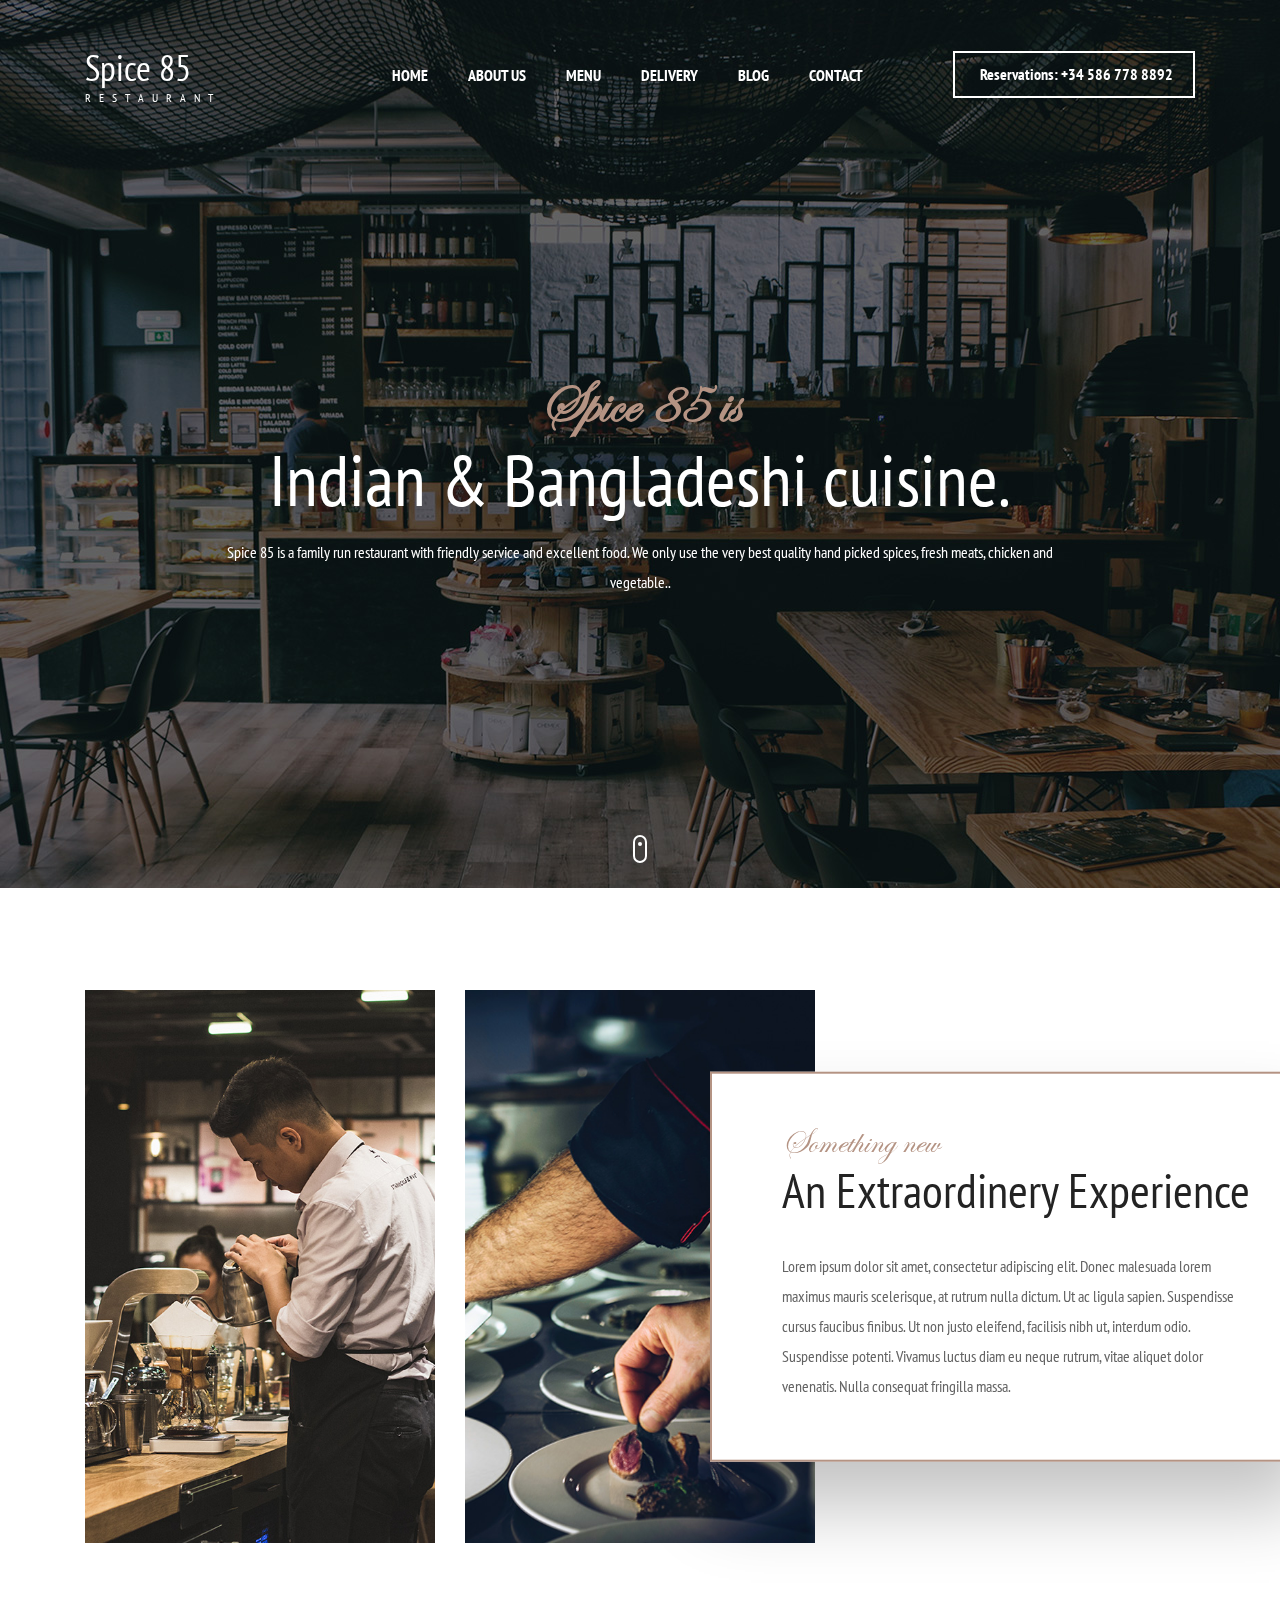
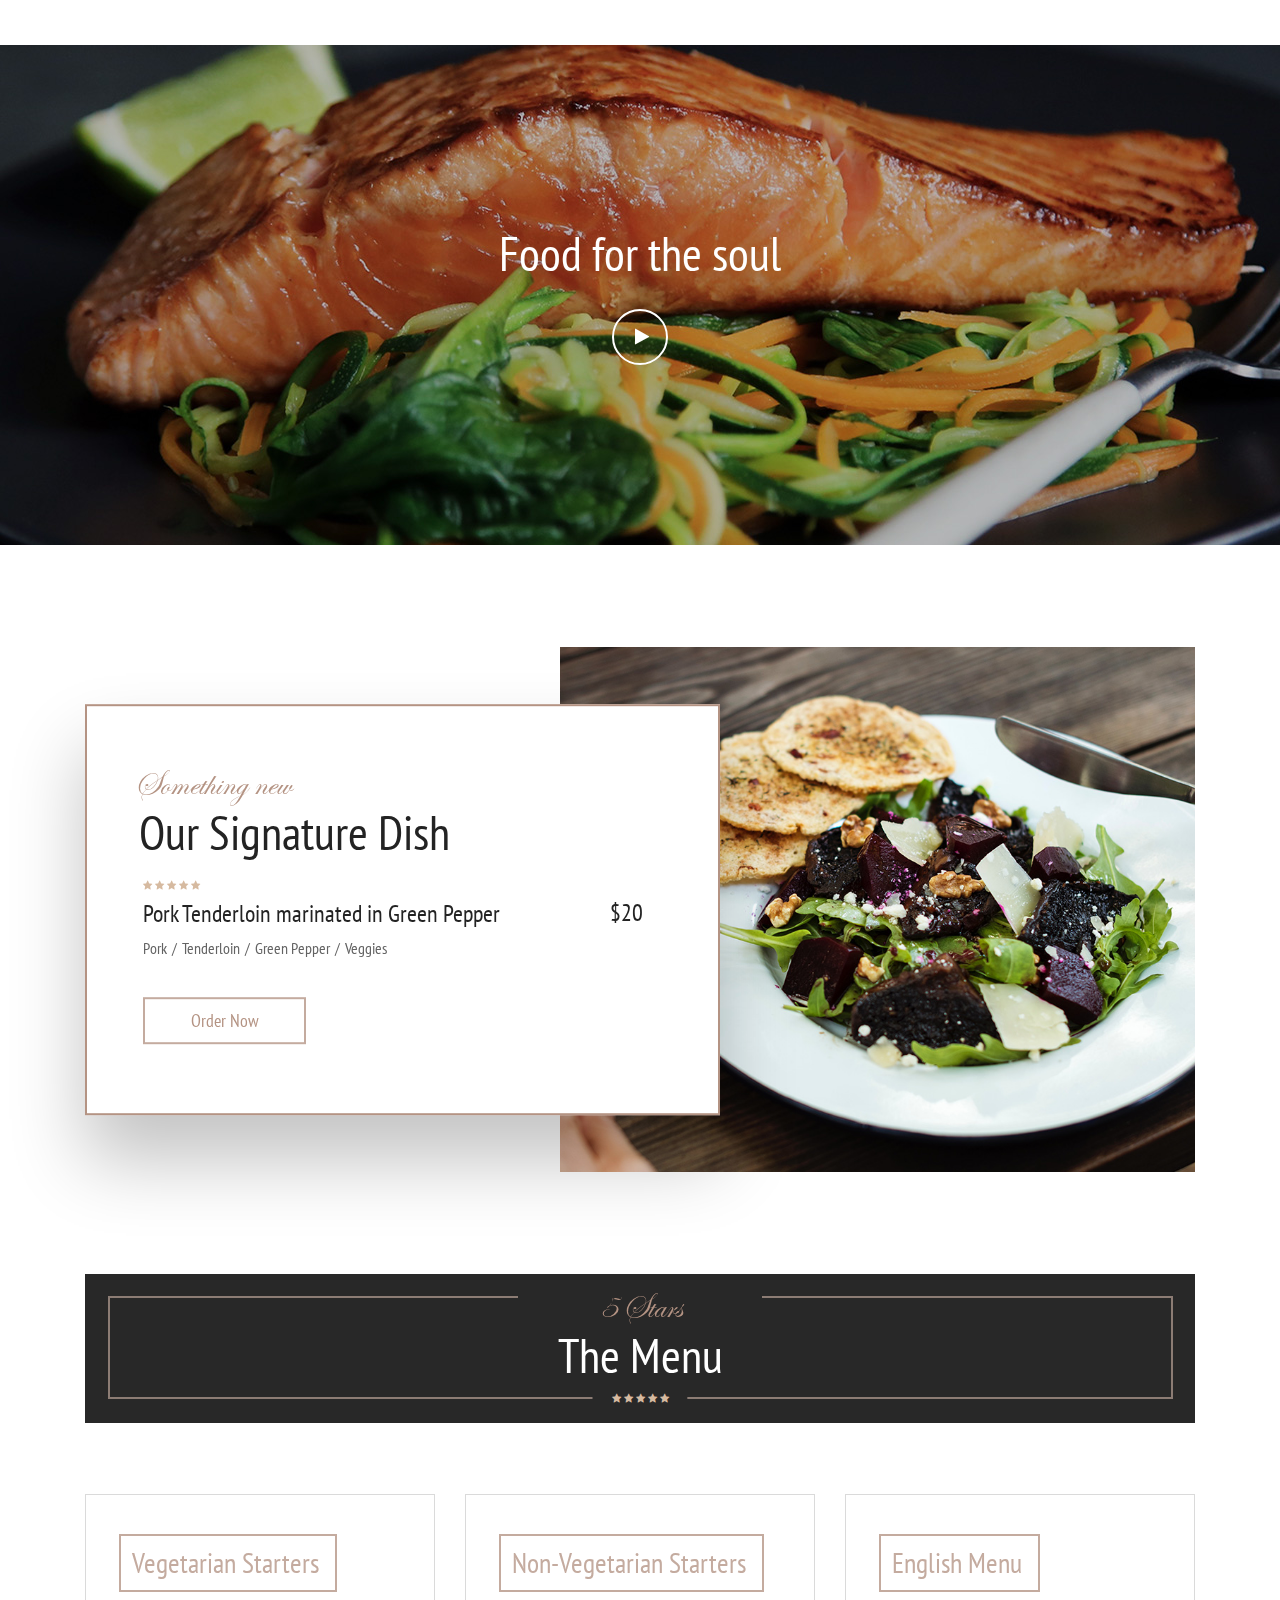
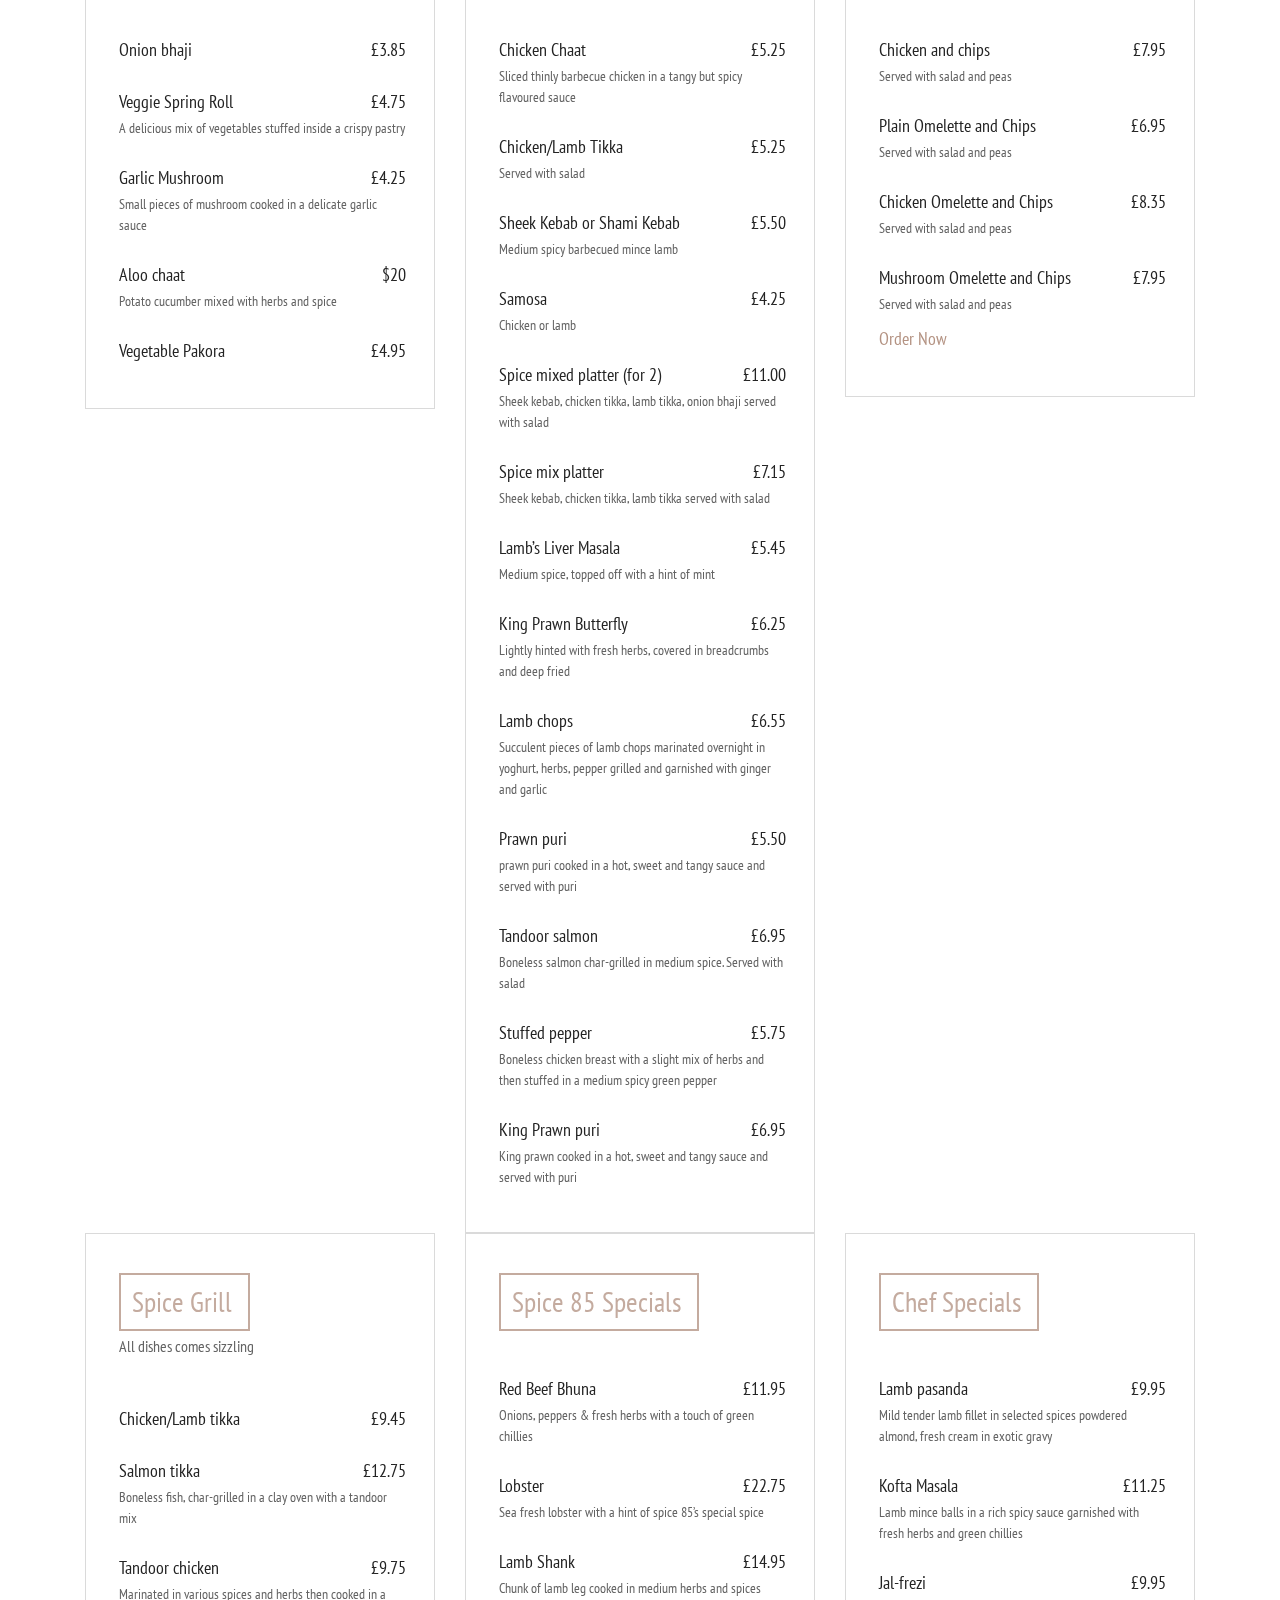
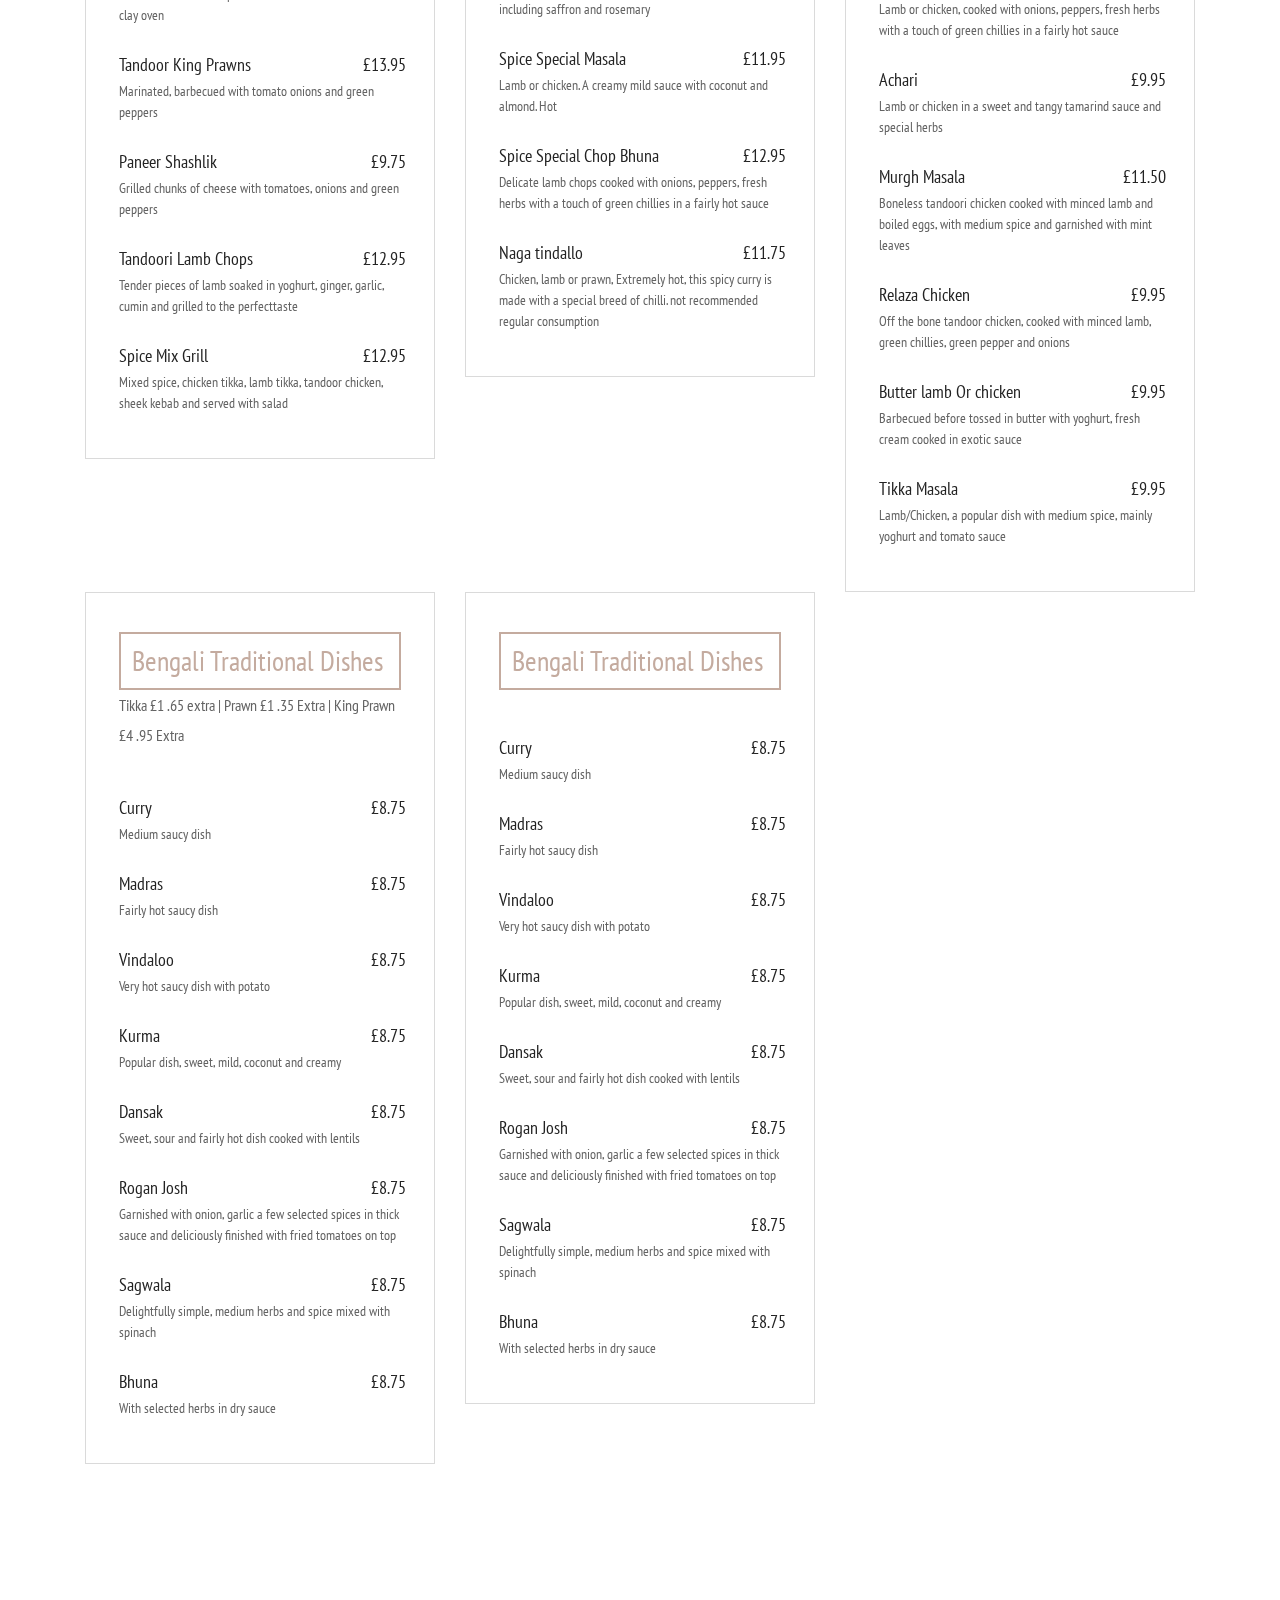
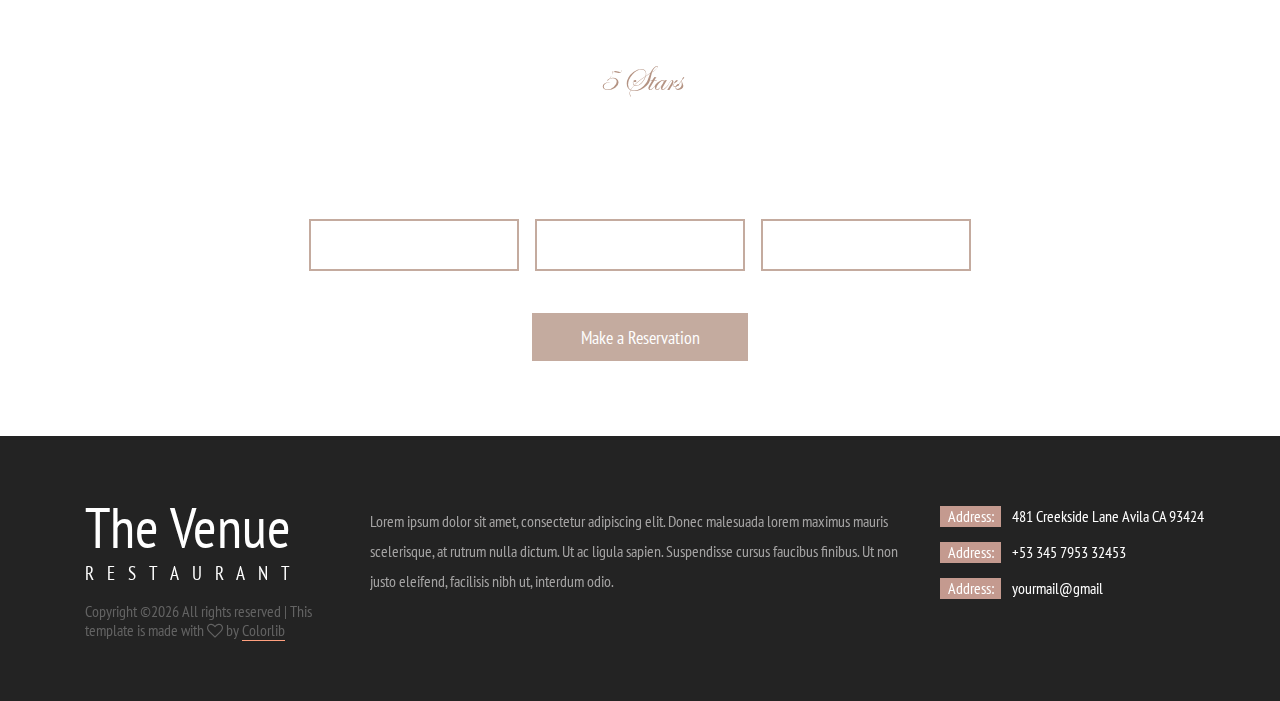
==== index.html @ dbf576d4 "spice 85" ====
<!DOCTYPE html>
<html lang="en">

<head>
	<title>Spice 85</title>
	<meta charset="utf-8">
	<meta http-equiv="X-UA-Compatible" content="IE=edge">
	<meta name="description" content="The Venue template project">
	<meta name="viewport" content="width=device-width, initial-scale=1">
	<link rel="stylesheet" type="text/css" href="styles/bootstrap-4.1.2/bootstrap.min.css">
	<link href="plugins/font-awesome-4.7.0/css/font-awesome.min.css" rel="stylesheet" type="text/css">
	<link rel="stylesheet" type="text/css" href="plugins/OwlCarousel2-2.2.1/owl.carousel.css">
	<link rel="stylesheet" type="text/css" href="plugins/OwlCarousel2-2.2.1/owl.theme.default.css">
	<link rel="stylesheet" type="text/css" href="plugins/OwlCarousel2-2.2.1/animate.css">
	<link href="plugins/colorbox/colorbox.css" rel="stylesheet" type="text/css">
	<link href="plugins/jquery-datepicker/jquery-ui.css" rel="stylesheet" type="text/css">
	<link href="plugins/jquery-timepicker/jquery.timepicker.css" rel="stylesheet" type="text/css">
	<link rel="stylesheet" type="text/css" href="styles/main_styles.css">
	<link rel="stylesheet" type="text/css" href="styles/responsive.css">
</head>

<body>

	<div class="super_container">

		<!-- Header -->

		<header class="header">
			<div class="container">
				<div class="row">
					<div class="col">
						<div class="header_content d-flex flex-row align-items-center justify-content-start">
							<div class="logo">
								<a href="#">
									<div>Spice 85</div>
									<div>restaurant</div>
								</a>

							</div>
							<nav class="main_nav">
								<ul class="d-flex flex-row align-items-center justify-content-start">
									<li><a href="index.html">home</a></li>
									<li><a href="about.html">about us</a></li>
									<li><a href="menu.html">menu</a></li>
									<li><a href="#">delivery</a></li>
									<li><a href="blog.html">blog</a></li>
									<li><a href="contact.html">contact</a></li>
								</ul>
							</nav>
							<div class="reservations_phone ml-auto">Reservations: +34 586 778 8892</div>
						</div>
					</div>
				</div>
			</div>
		</header>

		<!-- Hamburger -->

		<div class="hamburger_bar trans_400 d-flex flex-row align-items-center justify-content-start">
			<div class="hamburger">
				<div class="menu_toggle d-flex flex-row align-items-center justify-content-start">
					<span>menu</span>
					<div class="hamburger_container">
						<div class="menu_hamburger">
							<div class="line_1 hamburger_lines" style="transform: matrix(1, 0, 0, 1, 0, 0);"></div>
							<div class="line_2 hamburger_lines" style="visibility: inherit; opacity: 1;"></div>
							<div class="line_3 hamburger_lines" style="transform: matrix(1, 0, 0, 1, 0, 0);"></div>
						</div>
					</div>
				</div>
			</div>
		</div>

		<!-- Menu -->

		<div class="menu trans_800">
			<div class="menu_content d-flex flex-column align-items-center justify-content-center text-center">
				<ul>
					<li><a href="index.html">home</a></li>
					<li><a href="about.html">about us</a></li>
					<li><a href="menu.html">menu</a></li>
					<li><a href="#">delivery</a></li>
					<li><a href="blog.html">blog</a></li>
					<li><a href="contact.html">contact</a></li>
				</ul>
			</div>
			<div class="menu_reservations_phone ml-auto">Reservations: +34 586 778 8892</div>
		</div>

		<!-- Home -->

		<div class="home">
			<div class="parallax_background parallax-window" data-parallax="scroll" data-image-src="images/home.jpg"
				data-speed="0.8"></div>
			<div class="home_container">
				<div class="container">
					<div class="row">
						<div class="col">
							<div class="home_content text-center">
								<div class="home_subtitle page_subtitle">Spice 85 is</div>
								<div class="home_title">
									<h1>Indian & Bangladeshi cuisine.</h1>
								</div>
								<div class="home_text ml-auto mr-auto">
									<p>Spice 85 is a family run restaurant with friendly service and excellent food. We
										only use the very best quality hand picked spices, fresh meats, chicken and
										vegetable..</p>
								</div>
							</div>
						</div>
					</div>
				</div>
			</div>
			<div class="scroll_icon"></div>
		</div>

		<!-- Intro -->

		<div class="intro">
			<div class="container">
				<div class="row">
					<div class="col">
						<div class="intro_content">
							<div class="intro_subtitle page_subtitle">Something new</div>
							<div class="intro_title">
								<h2>An Extraordinery Experience</h2>
							</div>
							<div class="intro_text">
								<p>Lorem ipsum dolor sit amet, consectetur adipiscing elit. Donec malesuada lorem
									maximus mauris scelerisque, at rutrum nulla dictum. Ut ac ligula sapien. Suspendisse
									cursus faucibus finibus. Ut non justo eleifend, facilisis nibh ut, interdum odio.
									Suspendisse potenti. Vivamus luctus diam eu neque rutrum, vitae aliquet dolor
									venenatis. Nulla consequat fringilla massa.</p>
							</div>
						</div>
						<div class="row">
							<div class="col-xl-4 col-md-6 intro_col">
								<div class="intro_image"><img src="images/intro_1.jpg"
										alt="https://unsplash.com/@quanle2819"></div>
							</div>
							<div class="col-xl-4 col-md-6 intro_col">
								<div class="intro_image"><img src="images/intro_2.jpg"
										alt="https://unsplash.com/@fabmag"></div>
							</div>
						</div>
					</div>
				</div>
			</div>
		</div>

		<!-- Video -->

		<div class="video_section">
			<div class="background_image" style="background-image:url(images/video.jpg)"></div>
			<div class="video_section_content d-flex flex-column align-items-center justify-content-center text-center">
				<div class="video_section_title">Food for the soul</div>
				<div class="video_section_icon"><a class="vimeo video_button"
						href="https://player.vimeo.com/video/99340873?autoplay=1&loop=1&title=0&autopause=0"><i
							class="fa fa-play" aria-hidden="true"></i></a></div>
			</div>
		</div>

		<!-- Signature Dish -->

		<div class="sig">
			<div class="sig_content_container">
				<div class="container">
					<div class="row">
						<div class="col-lg-7">
							<div class="sig_content">
								<div class="sig_subtitle page_subtitle">Something new</div>
								<div class="sig_title">
									<h1>Our Signature Dish</h1>
								</div>
								<div class="rating_r sig_rating rating_r_5"><i></i><i></i><i></i><i></i><i></i></div>
								<div class="sig_name_container d-flex flex-row align-items-start justify-content-start">
									<div class="sig_name">Pork Tenderloin marinated in Green Pepper</div>
									<div class="sig_price ml-auto">$20</div>
								</div>
								<div class="sig_content_list">
									<ul class="d-flex flex-row align-items-center justify-content-start">
										<li>Pork</li>
										<li>Tenderloin</li>
										<li>Green Pepper</li>
										<li>Veggies</li>
									</ul>
								</div>
								<div class="button sig_button trans_200"><a href="#">Order Now</a></div>
							</div>
						</div>
					</div>
				</div>
			</div>
			<div class="sig_image_container">
				<div class="container">
					<div class="row">
						<div class="col-lg-7 offset-lg-5">
							<div class="sig_image">
								<div class="background_image" style="background-image:url(images/sig.jpg)"></div>
								<img src="images/sig.jpg" alt="">
							</div>
						</div>
					</div>
				</div>
			</div>
		</div>

		<!-- The Menu -->

		<div class="themenu">
			<div class="container">
				<div class="row">
					<div class="col">
						<div class="themenu_title_bar_container">
							<div class="themenu_stars text-center page_subtitle">5 Stars</div>
							<div class="themenu_rating text-center">
								<div class="rating_r rating_r_5"><i></i><i></i><i></i><i></i><i></i></div>
							</div>
							<div class="themenu_title_bar d-flex flex-column align-items-center justify-content-center">
								<div class="themenu_title">The Menu</div>
							</div>
						</div>
					</div>
				</div>
				<div class="row themenu_row">

					<!-- Starters -->
					<div class="col-lg-4 themenu_column">
						<div class="themenu_col">
							<div class="themenu_col_title">Vegetarian Starters</div>
							<div class="dish_list">

								<!-- Dish -->
								<div class="dish">
									<div
										class="dish_title_container d-flex flex-xl-row flex-column align-items-start justify-content-start">
										<div class="dish_title">Onion bhaji</div>
										<div class="dish_price">£3.85</div>
									</div>
								</div>

								<!-- Dish -->
								<div class="dish">
									<div
										class="dish_title_container d-flex flex-xl-row flex-column align-items-start justify-content-start">
										<div class="dish_title">Veggie Spring Roll</div>
										<div class="dish_price">£4.75</div>
									</div>
									<div class="dish_contents">
										<ul class="d-flex flex-row align-items-start justify-content-start flex-wrap">
											<li>A delicious mix of vegetables stuffed inside a crispy pastry</li>

										</ul>
									</div>

								</div>

								<!-- Dish -->
								<div class="dish">
									<div
										class="dish_title_container d-flex flex-xl-row flex-column align-items-start justify-content-start">
										<div class="dish_title">Garlic Mushroom</div>
										<div class="dish_price">£4.25</div>
									</div>
									<div class="dish_contents">
										<ul class="d-flex flex-row align-items-start justify-content-start flex-wrap">
											<li>Small pieces of mushroom cooked in a delicate garlic sauce</li>

										</ul>
									</div>
								</div>

								<!-- Dish -->
								<div class="dish">
									<div
										class="dish_title_container d-flex flex-xl-row flex-column align-items-start justify-content-start">
										<div class="dish_title">Aloo chaat</div>
										<div class="dish_price">$20</div>
									</div>
									<div class="dish_contents">
										<ul class="d-flex flex-row align-items-start justify-content-start flex-wrap">
											<li>Potato cucumber mixed with herbs and spice</li>
										</ul>
									</div>
								</div>

								<!-- Dish -->
								<div class="dish">
									<div
										class="dish_title_container d-flex flex-xl-row flex-column align-items-start justify-content-start">
										<div class="dish_title">Vegetable Pakora</div>
										<div class="dish_price">£4.95</div>
									</div>
								</div>

							</div>
						</div>
					</div>
					<!-- Starters -->
					<div class="col-lg-4 themenu_column">
						<div class="themenu_col">
							<div class="themenu_col_title">Non-Vegetarian Starters</div>
							<div class="dish_list">

								<!-- Dish -->
								<div class="dish">
									<div
										class="dish_title_container d-flex flex-xl-row flex-column align-items-start justify-content-start">
										<div class="dish_title">Chicken Chaat</div>
										<div class="dish_price">£5.25</div>
									</div>
									<div class="dish_contents">
										<ul class="d-flex flex-row align-items-start justify-content-start flex-wrap">
											<li>Sliced thinly barbecue chicken in a tangy but spicy flavoured sauce</li>
										</ul>
									</div>
								</div>

								<!-- Dish -->
								<div class="dish">
									<div
										class="dish_title_container d-flex flex-xl-row flex-column align-items-start justify-content-start">
										<div class="dish_title">Chicken/Lamb Tikka</div>
										<div class="dish_price">£5.25</div>
									</div>
									<div class="dish_contents">
										<ul class="d-flex flex-row align-items-start justify-content-start flex-wrap">
											<li>Served with salad</li>
										</ul>
									</div>
								</div>

								<!-- Dish -->
								<div class="dish">
									<div
										class="dish_title_container d-flex flex-xl-row flex-column align-items-start justify-content-start">
										<div class="dish_title">Sheek Kebab or Shami Kebab</div>
										<div class="dish_price">£5.50</div>
									</div>
									<div class="dish_contents">
										<ul class="d-flex flex-row align-items-start justify-content-start flex-wrap">
											<li>Medium spicy barbecued mince lamb</li>
										</ul>
									</div>
								</div>

								<!-- Dish -->
								<div class="dish">
									<div
										class="dish_title_container d-flex flex-xl-row flex-column align-items-start justify-content-start">
										<div class="dish_title">Samosa</div>
										<div class="dish_price">£4.25</div>
									</div>
									<div class="dish_contents">
										<ul class="d-flex flex-row align-items-start justify-content-start flex-wrap">
											<li>Chicken or lamb</li>
										</ul>
									</div>
								</div>

								<!-- Dish -->
								<div class="dish">
									<div
										class="dish_title_container d-flex flex-xl-row flex-column align-items-start justify-content-start">
										<div class="dish_title">Spice mixed platter (for 2)</div>
										<div class="dish_price">£11.00</div>
									</div>
									<div class="dish_contents">
										<ul class="d-flex flex-row align-items-start justify-content-start flex-wrap">
											<li>Sheek kebab, chicken tikka, lamb tikka, onion bhaji served with salad
											</li>
										</ul>
									</div>
								</div>
								<div class="dish">
									<div
										class="dish_title_container d-flex flex-xl-row flex-column align-items-start justify-content-start">
										<div class="dish_title">Spice mix platter</div>
										<div class="dish_price">£7.15</div>
									</div>
									<div class="dish_contents">
										<ul class="d-flex flex-row align-items-start justify-content-start flex-wrap">
											<li>Sheek kebab, chicken tikka, lamb tikka served with salad
											</li>
										</ul>
									</div>
								</div>
								<div class="dish">
									<div
										class="dish_title_container d-flex flex-xl-row flex-column align-items-start justify-content-start">
										<div class="dish_title">Lamb’s Liver Masala</div>
										<div class="dish_price">£5.45</div>
									</div>
									<div class="dish_contents">
										<ul class="d-flex flex-row align-items-start justify-content-start flex-wrap">
											<li>Medium spice, topped off with a hint of mint
											</li>
										</ul>
									</div>
								</div>
								<div class="dish">
									<div
										class="dish_title_container d-flex flex-xl-row flex-column align-items-start justify-content-start">
										<div class="dish_title">King Prawn Butterfly</div>
										<div class="dish_price">£6.25</div>
									</div>
									<div class="dish_contents">
										<ul class="d-flex flex-row align-items-start justify-content-start flex-wrap">
											<li>Lightly hinted with fresh herbs, covered in breadcrumbs and deep fried
											</li>
										</ul>
									</div>
								</div>
								<div class="dish">
									<div
										class="dish_title_container d-flex flex-xl-row flex-column align-items-start justify-content-start">
										<div class="dish_title">Lamb chops</div>
										<div class="dish_price">£6.55</div>
									</div>
									<div class="dish_contents">
										<ul class="d-flex flex-row align-items-start justify-content-start flex-wrap">
											<li>Succulent pieces of lamb chops marinated overnight in yoghurt, herbs,
												pepper
												grilled and garnished with ginger and garlic
											</li>
										</ul>
									</div>
								</div>
								<div class="dish">
									<div
										class="dish_title_container d-flex flex-xl-row flex-column align-items-start justify-content-start">
										<div class="dish_title">Prawn puri</div>
										<div class="dish_price">£5.50</div>
									</div>
									<div class="dish_contents">
										<ul class="d-flex flex-row align-items-start justify-content-start flex-wrap">
											<li>prawn puri cooked in a hot, sweet and tangy sauce and served with puri
											</li>
										</ul>
									</div>
								</div>
								<div class="dish">
									<div
										class="dish_title_container d-flex flex-xl-row flex-column align-items-start justify-content-start">
										<div class="dish_title">Tandoor salmon</div>
										<div class="dish_price">£6.95</div>
									</div>
									<div class="dish_contents">
										<ul class="d-flex flex-row align-items-start justify-content-start flex-wrap">
											<li>Boneless salmon char-grilled in medium spice. Served with salad
											</li>
										</ul>
									</div>
								</div>
								<div class="dish">
									<div
										class="dish_title_container d-flex flex-xl-row flex-column align-items-start justify-content-start">
										<div class="dish_title">Stuffed pepper</div>
										<div class="dish_price">£5.75</div>
									</div>
									<div class="dish_contents">
										<ul class="d-flex flex-row align-items-start justify-content-start flex-wrap">
											<li>Boneless chicken breast with a slight mix of herbs and then stuffed in a
												medium
												spicy green pepper
											</li>
										</ul>
									</div>
								</div>
								<div class="dish">
									<div
										class="dish_title_container d-flex flex-xl-row flex-column align-items-start justify-content-start">
										<div class="dish_title">King Prawn puri</div>
										<div class="dish_price">£6.95</div>
									</div>
									<div class="dish_contents">
										<ul class="d-flex flex-row align-items-start justify-content-start flex-wrap">
											<li>King prawn cooked in a hot, sweet and tangy sauce and served with puri
											</li>
										</ul>
									</div>
								</div>
							</div>
						</div>
					</div>
					<!-- Main -->
					<div class="col-lg-4 themenu_column">
						<div class="themenu_col">
							<div class="themenu_col_title">English Menu</div>
							<div class="dish_list">

								<!-- Dish -->
								<div class="dish">
									<div
										class="dish_title_container d-flex flex-xl-row flex-column align-items-start justify-content-start">
										<div class="dish_title">Chicken and chips</div>
										<div class="dish_price">£7.95</div>
									</div>
									<div class="dish_contents">
										<ul class="d-flex flex-row align-items-start justify-content-start flex-wrap">
											<li>Served with salad and peas</li>
										</ul>
									</div>
								</div>

								<!-- Dish -->
								<div class="dish">
									<div
										class="dish_title_container d-flex flex-xl-row flex-column align-items-start justify-content-start">
										<div class="dish_title">Plain Omelette and Chips</div>
										<div class="dish_price">£6.95</div>
									</div>
									<div class="dish_contents">
										<ul class="d-flex flex-row align-items-start justify-content-start flex-wrap">
											<li>Served with salad and peas</li>
										</ul>
									</div>
								</div>

								<!-- Dish -->
								<div class="dish">
									<div
										class="dish_title_container d-flex flex-xl-row flex-column align-items-start justify-content-start">
										<div class="dish_title">Chicken Omelette and Chips</div>
										<div class="dish_price">£8.35</div>
									</div>
									<div class="dish_contents">
										<ul class="d-flex flex-row align-items-start justify-content-start flex-wrap">
											<li>Served with salad and peas</li>
										</ul>
									</div>
								</div>

								<!-- Dish -->
								<div class="dish">
									<div
										class="dish_title_container d-flex flex-xl-row flex-column align-items-start justify-content-start">
										<div class="dish_title">Mushroom Omelette and Chips</div>
										<div class="dish_price">£7.95</div>
									</div>
									<div class="dish_contents">
										<ul class="d-flex flex-row align-items-start justify-content-start flex-wrap">
											<li>Served with salad and peas</li>
										</ul>
									</div>
									<div class="dish_order"><a href="#">Order Now</a></div>
								</div>
							</div>
						</div>
					</div>

					<!-- Deserts -->
					<div class="col-lg-4 themenu_column">
						<div class="themenu_col">
							<div class="themenu_col_title">Spice Grill</div>
							<p>All dishes comes sizzling</p>
							<div class="dish_list">

								<!-- Dish -->
								<div class="dish">
									<div
										class="dish_title_container d-flex flex-xl-row flex-column align-items-start justify-content-start">
										<div class="dish_title">Chicken/Lamb tikka</div>
										<div class="dish_price">£9.45</div>
									</div>
								</div>

								<!-- Dish -->
								<div class="dish">
									<div
										class="dish_title_container d-flex flex-xl-row flex-column align-items-start justify-content-start">
										<div class="dish_title">Salmon tikka</div>
										<div class="dish_price">£12.75</div>
									</div>
									<div class="dish_contents">
										<ul class="d-flex flex-row align-items-start justify-content-start flex-wrap">
											<li>Boneless fish, char-grilled in a clay oven with a tandoor mix</li>
										</ul>
									</div>
								</div>

								<!-- Dish -->
								<div class="dish">
									<div
										class="dish_title_container d-flex flex-xl-row flex-column align-items-start justify-content-start">
										<div class="dish_title">Tandoor chicken</div>
										<div class="dish_price">£9.75</div>
									</div>
									<div class="dish_contents">
										<ul class="d-flex flex-row align-items-start justify-content-start flex-wrap">
											<li>Marinated in various spices and herbs then cooked in a clay oven</li>
										</ul>
									</div>
								</div>

								<!-- Dish -->
								<div class="dish">
									<div
										class="dish_title_container d-flex flex-xl-row flex-column align-items-start justify-content-start">
										<div class="dish_title">Tandoor King Prawns</div>
										<div class="dish_price">£13.95</div>
									</div>
									<div class="dish_contents">
										<ul class="d-flex flex-row align-items-start justify-content-start flex-wrap">
											<li>Marinated, barbecued with tomato onions and green peppers</li>
										</ul>
									</div>
								</div>

								<!-- Dish -->
								<div class="dish">
									<div
										class="dish_title_container d-flex flex-xl-row flex-column align-items-start justify-content-start">
										<div class="dish_title">Paneer Shashlik</div>
										<div class="dish_price">£9.75</div>
									</div>
									<div class="dish_contents">
										<ul class="d-flex flex-row align-items-start justify-content-start flex-wrap">
											<li>Grilled chunks of cheese with tomatoes, onions and green peppers</li>
										</ul>
									</div>
								</div>
								<!-- Dish -->
								<div class="dish">
									<div
										class="dish_title_container d-flex flex-xl-row flex-column align-items-start justify-content-start">
										<div class="dish_title">Tandoori Lamb Chops</div>
										<div class="dish_price">£12.95</div>
									</div>
									<div class="dish_contents">
										<ul class="d-flex flex-row align-items-start justify-content-start flex-wrap">
											<li>Tender pieces of lamb soaked in yoghurt, ginger, garlic, cumin and
												grilled to the perfecttaste</li>
										</ul>
									</div>
								</div>
								<!-- Dish -->
								<div class="dish">
									<div
										class="dish_title_container d-flex flex-xl-row flex-column align-items-start justify-content-start">
										<div class="dish_title">Spice Mix Grill</div>
										<div class="dish_price">£12.95</div>
									</div>
									<div class="dish_contents">
										<ul class="d-flex flex-row align-items-start justify-content-start flex-wrap">
											<li>Mixed spice, chicken tikka, lamb tikka, tandoor chicken, sheek kebab and
												served with salad</li>
										</ul>
									</div>
								</div>

							</div>
						</div>
					</div>
					<!-- Spice  85  Specials -->
					<div class="col-lg-4 themenu_column">
						<div class="themenu_col">
							<div class="themenu_col_title">Spice 85 Specials</div>
							<div class="dish_list">

								<!-- Dish -->
								<div class="dish">
									<div
										class="dish_title_container d-flex flex-xl-row flex-column align-items-start justify-content-start">
										<div class="dish_title">Red Beef Bhuna</div>
										<div class="dish_price">£11.95</div>
									</div>
									<div class="dish_contents">
										<ul class="d-flex flex-row align-items-start justify-content-start flex-wrap">
											<li>Onions, peppers & fresh herbs with a touch of green chillies</li>
										</ul>
									</div>
								</div>

								<!-- Dish -->
								<div class="dish">
									<div
										class="dish_title_container d-flex flex-xl-row flex-column align-items-start justify-content-start">
										<div class="dish_title">Lobster</div>
										<div class="dish_price">£22.75</div>
									</div>
									<div class="dish_contents">
										<ul class="d-flex flex-row align-items-start justify-content-start flex-wrap">
											<li>Sea fresh lobster with a hint of spice 85’s special spice</li>
										</ul>
									</div>
								</div>

								<!-- Dish -->
								<div class="dish">
									<div
										class="dish_title_container d-flex flex-xl-row flex-column align-items-start justify-content-start">
										<div class="dish_title">Lamb Shank</div>
										<div class="dish_price">£14.95</div>
									</div>
									<div class="dish_contents">
										<ul class="d-flex flex-row align-items-start justify-content-start flex-wrap">
											<li>Chunk of lamb leg cooked in medium herbs and spices including saffron
												and rosemary</li>
										</ul>
									</div>
								</div>

								<!-- Dish -->
								<div class="dish">
									<div
										class="dish_title_container d-flex flex-xl-row flex-column align-items-start justify-content-start">
										<div class="dish_title">Spice Special Masala</div>
										<div class="dish_price">£11.95</div>
									</div>
									<div class="dish_contents">
										<ul class="d-flex flex-row align-items-start justify-content-start flex-wrap">
											<li>Lamb or chicken. A creamy mild sauce with coconut and almond. Hot</li>
										</ul>
									</div>
								</div>

								<!-- Dish -->
								<div class="dish">
									<div
										class="dish_title_container d-flex flex-xl-row flex-column align-items-start justify-content-start">
										<div class="dish_title">Spice Special Chop Bhuna</div>
										<div class="dish_price">£12.95</div>
									</div>
									<div class="dish_contents">
										<ul class="d-flex flex-row align-items-start justify-content-start flex-wrap">
											<li>Delicate lamb chops cooked with onions, peppers, fresh herbs with a
												touch of green chillies in a fairly hot sauce</li>
										</ul>
									</div>
								</div>
								<!-- Dish -->
								<div class="dish">
									<div
										class="dish_title_container d-flex flex-xl-row flex-column align-items-start justify-content-start">
										<div class="dish_title">Naga tindallo</div>
										<div class="dish_price">£11.75</div>
									</div>
									<div class="dish_contents">
										<ul class="d-flex flex-row align-items-start justify-content-start flex-wrap">
											<li>Chicken, lamb or prawn, Extremely hot, this spicy curry is made with a
												special
												breed of chilli. not recommended regular consumption</li>
										</ul>
									</div>
								</div>
							</div>
						</div>
					</div>
					<!-- Chef  Specials -->
					<div class="col-lg-4 themenu_column">
						<div class="themenu_col">
							<div class="themenu_col_title">Chef Specials</div>
							<div class="dish_list">

								<!-- Dish -->
								<div class="dish">
									<div
										class="dish_title_container d-flex flex-xl-row flex-column align-items-start justify-content-start">
										<div class="dish_title">Lamb pasanda</div>
										<div class="dish_price">£9.95</div>
									</div>
									<div class="dish_contents">
										<ul class="d-flex flex-row align-items-start justify-content-start flex-wrap">
											<li>Mild tender lamb fillet in selected spices powdered almond,
												fresh cream in exotic gravy</li>
										</ul>
									</div>
								</div>

								<!-- Dish -->
								<div class="dish">
									<div
										class="dish_title_container d-flex flex-xl-row flex-column align-items-start justify-content-start">
										<div class="dish_title">Kofta Masala</div>
										<div class="dish_price">£11.25</div>
									</div>
									<div class="dish_contents">
										<ul class="d-flex flex-row align-items-start justify-content-start flex-wrap">
											<li>Lamb mince balls in a rich spicy sauce garnished with fresh
												herbs and green chillies</li>
										</ul>
									</div>
								</div>

								<!-- Dish -->
								<div class="dish">
									<div
										class="dish_title_container d-flex flex-xl-row flex-column align-items-start justify-content-start">
										<div class="dish_title">Jal-frezi</div>
										<div class="dish_price">£9.95</div>
									</div>
									<div class="dish_contents">
										<ul class="d-flex flex-row align-items-start justify-content-start flex-wrap">
											<li>Lamb or chicken, cooked with onions, peppers, fresh herbs with a touch
												of
												green chillies in a fairly hot sauce</li>
										</ul>
									</div>
								</div>

								<!-- Dish -->
								<div class="dish">
									<div
										class="dish_title_container d-flex flex-xl-row flex-column align-items-start justify-content-start">
										<div class="dish_title">Achari</div>
										<div class="dish_price">£9.95</div>
									</div>
									<div class="dish_contents">
										<ul class="d-flex flex-row align-items-start justify-content-start flex-wrap">
											<li>Lamb or chicken in a sweet and tangy tamarind sauce and special herbs
											</li>
										</ul>
									</div>
								</div>

								<!-- Dish -->
								<div class="dish">
									<div
										class="dish_title_container d-flex flex-xl-row flex-column align-items-start justify-content-start">
										<div class="dish_title">Murgh Masala</div>
										<div class="dish_price">£11.50</div>
									</div>
									<div class="dish_contents">
										<ul class="d-flex flex-row align-items-start justify-content-start flex-wrap">
											<li>Boneless tandoori chicken cooked with minced lamb and boiled eggs,
												with medium spice and garnished with mint leaves</li>
										</ul>
									</div>
								</div>
								<!-- Dish -->
								<div class="dish">
									<div
										class="dish_title_container d-flex flex-xl-row flex-column align-items-start justify-content-start">
										<div class="dish_title">Relaza Chicken</div>
										<div class="dish_price">£9.95</div>
									</div>
									<div class="dish_contents">
										<ul class="d-flex flex-row align-items-start justify-content-start flex-wrap">
											<li>Off the bone tandoor chicken, cooked with minced lamb, green chillies,
												green pepper and onions</li>
										</ul>
									</div>
								</div>
								<!-- Dish -->
								<div class="dish">
									<div
										class="dish_title_container d-flex flex-xl-row flex-column align-items-start justify-content-start">
										<div class="dish_title">Butter lamb Or chicken</div>
										<div class="dish_price">£9.95</div>
									</div>
									<div class="dish_contents">
										<ul class="d-flex flex-row align-items-start justify-content-start flex-wrap">
											<li>Barbecued before tossed in butter with yoghurt, fresh cream
												cooked in exotic sauce</li>
										</ul>
									</div>
								</div>
								<!-- Dish -->
								<div class="dish">
									<div
										class="dish_title_container d-flex flex-xl-row flex-column align-items-start justify-content-start">
										<div class="dish_title">Tikka Masala</div>
										<div class="dish_price">£9.95</div>
									</div>
									<div class="dish_contents">
										<ul class="d-flex flex-row align-items-start justify-content-start flex-wrap">
											<li>Lamb/Chicken, a popular dish with medium spice, mainly yoghurt and
												tomato sauce</li>
										</ul>
									</div>
								</div>
							</div>
						</div>
					</div>
					<!-- Bengali  Traditional  Dishes -->
					<div class="col-lg-4 themenu_column">
						<div class="themenu_col">
							<div class="themenu_col_title">Bengali Traditional Dishes</div>
							<p>Tikka £1 .65 extra | Prawn £1 .35 Extra | King Prawn £4 .95 Extra</p>
							<div class="dish_list">

								<!-- Dish -->
								<div class="dish">
									<div
										class="dish_title_container d-flex flex-xl-row flex-column align-items-start justify-content-start">
										<div class="dish_title">Curry</div>
										<div class="dish_price">£8.75</div>
									</div>
									<div class="dish_contents">
										<ul class="d-flex flex-row align-items-start justify-content-start flex-wrap">
											<li>Medium saucy dish</li>
										</ul>
									</div>
								</div>

								<!-- Dish -->
								<div class="dish">
									<div
										class="dish_title_container d-flex flex-xl-row flex-column align-items-start justify-content-start">
										<div class="dish_title">Madras</div>
										<div class="dish_price">£8.75</div>
									</div>
									<div class="dish_contents">
										<ul class="d-flex flex-row align-items-start justify-content-start flex-wrap">
											<li>Fairly hot saucy dish</li>
										</ul>
									</div>
								</div>

								<!-- Dish -->
								<div class="dish">
									<div
										class="dish_title_container d-flex flex-xl-row flex-column align-items-start justify-content-start">
										<div class="dish_title">Vindaloo</div>
										<div class="dish_price">£8.75</div>
									</div>
									<div class="dish_contents">
										<ul class="d-flex flex-row align-items-start justify-content-start flex-wrap">
											<li>Very hot saucy dish with potato</li>
										</ul>
									</div>
								</div>

								<!-- Dish -->
								<div class="dish">
									<div
										class="dish_title_container d-flex flex-xl-row flex-column align-items-start justify-content-start">
										<div class="dish_title">Kurma</div>
										<div class="dish_price">£8.75</div>
									</div>
									<div class="dish_contents">
										<ul class="d-flex flex-row align-items-start justify-content-start flex-wrap">
											<li>Popular dish, sweet, mild, coconut and creamy
											</li>
										</ul>
									</div>
								</div>

								<!-- Dish -->
								<div class="dish">
									<div
										class="dish_title_container d-flex flex-xl-row flex-column align-items-start justify-content-start">
										<div class="dish_title">Dansak</div>
										<div class="dish_price">£8.75</div>
									</div>
									<div class="dish_contents">
										<ul class="d-flex flex-row align-items-start justify-content-start flex-wrap">
											<li>Sweet, sour and fairly hot dish cooked with lentils</li>
										</ul>
									</div>
								</div>
								<!-- Dish -->
								<div class="dish">
									<div
										class="dish_title_container d-flex flex-xl-row flex-column align-items-start justify-content-start">
										<div class="dish_title">Rogan Josh</div>
										<div class="dish_price">£8.75</div>
									</div>
									<div class="dish_contents">
										<ul class="d-flex flex-row align-items-start justify-content-start flex-wrap">
											<li>Garnished with onion, garlic a few selected spices in thick sauce and
												deliciously
												finished with fried tomatoes on top</li>
										</ul>
									</div>
								</div>
								<!-- Dish -->
								<div class="dish">
									<div
										class="dish_title_container d-flex flex-xl-row flex-column align-items-start justify-content-start">
										<div class="dish_title">Sagwala</div>
										<div class="dish_price">£8.75</div>
									</div>
									<div class="dish_contents">
										<ul class="d-flex flex-row align-items-start justify-content-start flex-wrap">
											<li>Delightfully simple, medium herbs and spice mixed with spinach</li>
										</ul>
									</div>
								</div>
								<!-- Dish -->
								<div class="dish">
									<div
										class="dish_title_container d-flex flex-xl-row flex-column align-items-start justify-content-start">
										<div class="dish_title">Bhuna</div>
										<div class="dish_price">£8.75</div>
									</div>
									<div class="dish_contents">
										<ul class="d-flex flex-row align-items-start justify-content-start flex-wrap">
											<li>With selected herbs in dry sauce</li>
										</ul>
									</div>
								</div>
							</div>
						</div>
					</div>
					<!-- Bengali  Traditional  Dishes -->
					<div class="col-lg-4 themenu_column">
						<div class="themenu_col">
							<div class="themenu_col_title">Bengali Traditional Dishes</div>
							<div class="dish_list">

								<!-- Dish -->
								<div class="dish">
									<div
										class="dish_title_container d-flex flex-xl-row flex-column align-items-start justify-content-start">
										<div class="dish_title">Curry</div>
										<div class="dish_price">£8.75</div>
									</div>
									<div class="dish_contents">
										<ul class="d-flex flex-row align-items-start justify-content-start flex-wrap">
											<li>Medium saucy dish</li>
										</ul>
									</div>
								</div>

								<!-- Dish -->
								<div class="dish">
									<div
										class="dish_title_container d-flex flex-xl-row flex-column align-items-start justify-content-start">
										<div class="dish_title">Madras</div>
										<div class="dish_price">£8.75</div>
									</div>
									<div class="dish_contents">
										<ul class="d-flex flex-row align-items-start justify-content-start flex-wrap">
											<li>Fairly hot saucy dish</li>
										</ul>
									</div>
								</div>

								<!-- Dish -->
								<div class="dish">
									<div
										class="dish_title_container d-flex flex-xl-row flex-column align-items-start justify-content-start">
										<div class="dish_title">Vindaloo</div>
										<div class="dish_price">£8.75</div>
									</div>
									<div class="dish_contents">
										<ul class="d-flex flex-row align-items-start justify-content-start flex-wrap">
											<li>Very hot saucy dish with potato</li>
										</ul>
									</div>
								</div>

								<!-- Dish -->
								<div class="dish">
									<div
										class="dish_title_container d-flex flex-xl-row flex-column align-items-start justify-content-start">
										<div class="dish_title">Kurma</div>
										<div class="dish_price">£8.75</div>
									</div>
									<div class="dish_contents">
										<ul class="d-flex flex-row align-items-start justify-content-start flex-wrap">
											<li>Popular dish, sweet, mild, coconut and creamy
											</li>
										</ul>
									</div>
								</div>

								<!-- Dish -->
								<div class="dish">
									<div
										class="dish_title_container d-flex flex-xl-row flex-column align-items-start justify-content-start">
										<div class="dish_title">Dansak</div>
										<div class="dish_price">£8.75</div>
									</div>
									<div class="dish_contents">
										<ul class="d-flex flex-row align-items-start justify-content-start flex-wrap">
											<li>Sweet, sour and fairly hot dish cooked with lentils</li>
										</ul>
									</div>
								</div>
								<!-- Dish -->
								<div class="dish">
									<div
										class="dish_title_container d-flex flex-xl-row flex-column align-items-start justify-content-start">
										<div class="dish_title">Rogan Josh</div>
										<div class="dish_price">£8.75</div>
									</div>
									<div class="dish_contents">
										<ul class="d-flex flex-row align-items-start justify-content-start flex-wrap">
											<li>Garnished with onion, garlic a few selected spices in thick sauce and
												deliciously
												finished with fried tomatoes on top</li>
										</ul>
									</div>
								</div>
								<!-- Dish -->
								<div class="dish">
									<div
										class="dish_title_container d-flex flex-xl-row flex-column align-items-start justify-content-start">
										<div class="dish_title">Sagwala</div>
										<div class="dish_price">£8.75</div>
									</div>
									<div class="dish_contents">
										<ul class="d-flex flex-row align-items-start justify-content-start flex-wrap">
											<li>Delightfully simple, medium herbs and spice mixed with spinach</li>
										</ul>
									</div>
								</div>
								<!-- Dish -->
								<div class="dish">
									<div
										class="dish_title_container d-flex flex-xl-row flex-column align-items-start justify-content-start">
										<div class="dish_title">Bhuna</div>
										<div class="dish_price">£8.75</div>
									</div>
									<div class="dish_contents">
										<ul class="d-flex flex-row align-items-start justify-content-start flex-wrap">
											<li>With selected herbs in dry sauce</li>
										</ul>
									</div>
								</div>
							</div>
						</div>
					</div>
				</div>
			</div>
		</div>

		<!-- Reservations -->

		<div class="reservations text-center">
			<div class="parallax_background parallax-window" data-parallax="scroll"
				data-image-src="images/reservations.jpg" data-speed="0.8"></div>
			<div class="container">
				<div class="row">
					<div class="col">
						<div class="reservations_content d-flex flex-column align-items-center justify-content-center">
							<div class="res_stars page_subtitle">5 Stars</div>
							<div class="res_title">Make a Reservation</div>
							<div class="res_form_container">
								<form action="#" id="res_form" class="res_form">
									<div
										class="d-flex flex-sm-row flex-column align-items-center justify-content-start">
										<input type="text" id="datepicker" class="res_input" required="required">
										<input type="text" class="res_input timepicker" required="required">
										<select class="res_select">
											<option disabled="" selected="">2 person</option>
											<option>3 person</option>
											<option>4 person</option>
											<option>5 person</option>
											<option>6 person</option>
										</select>
									</div>
									<button class="res_button">Make a Reservation</button>
								</form>
							</div>
						</div>
					</div>
				</div>
			</div>
		</div>

		<!-- Footer -->

		<footer class="footer">
			<div class="container">
				<div class="row">

					<!-- Footer Logo -->
					<div class="col-lg-3 footer_col">
						<div class="footer_logo">
							<div class="footer_logo_title">The Venue</div>
							<div class="footer_logo_subtitle">restaurant</div>
						</div>
						<div class="copyright">
							<!-- Link back to Colorlib can't be removed. Template is licensed under CC BY 3.0. -->
							<p style="line-height: 1.2;">Copyright &copy;<script>
									document.write(new Date().getFullYear());
								</script> All rights reserved | This template is made with <i class="fa fa-heart-o"
									aria-hidden="true"></i> by <a href="https://colorlib.com"
									target="_blank">Colorlib</a></p>
							<!-- Link back to Colorlib can't be removed. Template is licensed under CC BY 3.0. -->
						</div>
					</div>

					<!-- Footer About -->
					<div class="col-lg-6 footer_col">
						<div class="footer_about">
							<p>Lorem ipsum dolor sit amet, consectetur adipiscing elit. Donec malesuada lorem maximus
								mauris scelerisque, at rutrum nulla dictum. Ut ac ligula sapien. Suspendisse cursus
								faucibus finibus. Ut non justo eleifend, facilisis nibh ut, interdum odio.</p>
						</div>
					</div>

					<!-- Footer Contact -->
					<div class="col-lg-3 footer_col">
						<div class="footer_contact">
							<ul>
								<li class="d-flex flex-row align-items-start justify-content-start">
									<div>
										<div class="footer_contact_title">Address:</div>
									</div>
									<div class="footer_contact_text">481 Creekside Lane Avila CA 93424</div>
								</li>
								<li class="d-flex flex-row align-items-start justify-content-start">
									<div>
										<div class="footer_contact_title">Address:</div>
									</div>
									<div class="footer_contact_text">+53 345 7953 32453</div>
								</li>
								<li class="d-flex flex-row align-items-start justify-content-start">
									<div>
										<div class="footer_contact_title">Address:</div>
									</div>
									<div class="footer_contact_text">yourmail@gmail</div>
								</li>
							</ul>
						</div>
					</div>
				</div>
			</div>
		</footer>
	</div>

	<script src="js/jquery-3.2.1.min.js"></script>
	<script src="styles/bootstrap-4.1.2/popper.js"></script>
	<script src="styles/bootstrap-4.1.2/bootstrap.min.js"></script>
	<script src="plugins/greensock/TweenMax.min.js"></script>
	<script src="plugins/greensock/TimelineMax.min.js"></script>
	<script src="plugins/scrollmagic/ScrollMagic.min.js"></script>
	<script src="plugins/greensock/animation.gsap.min.js"></script>
	<script src="plugins/greensock/ScrollToPlugin.min.js"></script>
	<script src="plugins/OwlCarousel2-2.2.1/owl.carousel.js"></script>
	<script src="plugins/easing/easing.js"></script>
	<script src="plugins/parallax-js-master/parallax.min.js"></script>
	<script src="plugins/colorbox/jquery.colorbox-min.js"></script>
	<script src="plugins/jquery-datepicker/jquery-ui.js"></script>
	<script src="plugins/jquery-timepicker/jquery.timepicker.js"></script>
	<script src="js/custom.js"></script>
</body>

</html>
---- plugins/colorbox/colorbox.css ----
/*
    Colorbox Core Style:
    The following CSS is consistent between example themes and should not be altered.
*/
#colorbox, #cboxOverlay, #cboxWrapper{position:absolute; top:0; left:0; z-index:9999; overflow:hidden; -webkit-transform: translate3d(0,0,0);}
#cboxWrapper {max-width:none;}
#cboxOverlay{position:fixed; width:100%; height:100%;}
#cboxMiddleLeft, #cboxBottomLeft{clear:left;}
#cboxContent{position:relative;}
#cboxLoadedContent{overflow:auto; -webkit-overflow-scrolling: touch;}
#cboxTitle{margin:0;}
#cboxLoadingOverlay, #cboxLoadingGraphic{position:absolute; top:0; left:0; width:100%; height:100%;}
#cboxPrevious, #cboxNext, #cboxClose, #cboxSlideshow{cursor:pointer;}
.cboxPhoto{float:left; margin:auto; border:0; display:block; max-width:none; -ms-interpolation-mode:bicubic;}
.cboxIframe{width:100%; height:100%; display:block; border:0; padding:0; margin:0;}
#colorbox, #cboxContent, #cboxLoadedContent{box-sizing:content-box; -moz-box-sizing:content-box; -webkit-box-sizing:content-box;}

/* 
    User Style:
    Change the following styles to modify the appearance of Colorbox.  They are
    ordered & tabbed in a way that represents the nesting of the generated HTML.
*/
#cboxOverlay
{
    /*background:url(images/overlay.png) repeat 0 0;*/
    background: rgba(0,0,0,0.95);
    opacity: 0.9; filter: alpha(opacity = 90);
}
#colorbox{outline:0;}
    #cboxTopLeft{width:21px; height:21px; background:url(images/controls.png) no-repeat -101px 0;}
    #cboxTopRight{width:21px; height:21px; background:url(images/controls.png) no-repeat -130px 0;}
    #cboxBottomLeft{width:21px; height:21px; background:url(images/controls.png) no-repeat -101px -29px;}
    #cboxBottomRight{width:21px; height:21px; background:url(images/controls.png) no-repeat -130px -29px;}
    #cboxMiddleLeft{width:21px; background:url(images/controls.png) left top repeat-y;}
    #cboxMiddleRight{width:21px; background:url(images/controls.png) right top repeat-y;}
    #cboxTopCenter{height:21px; background:url(images/border.png) 0 0 repeat-x;}
    #cboxBottomCenter{height:21px; background:url(images/border.png) 0 -29px repeat-x;}
    #cboxContent{background:#fff; overflow:hidden;}
        .cboxIframe{background:#fff;}
        #cboxError{padding:50px; border:1px solid #ccc;}
        #cboxLoadedContent{margin-bottom:28px;}
        #cboxTitle{position:absolute; bottom:4px; left:0; text-align:center; width:100%; color:#949494;}
        #cboxCurrent{position:absolute; bottom:4px; left:58px; color:#949494;}
        #cboxLoadingOverlay{background:url(images/loading_background.png) no-repeat center center;}
        #cboxLoadingGraphic{background:url(images/loading.gif) no-repeat center center;}

        /* these elements are buttons, and may need to have additional styles reset to avoid unwanted base styles */
        #cboxPrevious, #cboxNext, #cboxSlideshow, #cboxClose {border:0; padding:0; margin:0; overflow:visible; width:auto; background:none; }
        
        /* avoid outlines on :active (mouseclick), but preserve outlines on :focus (tabbed navigating) */
        #cboxPrevious:active, #cboxNext:active, #cboxSlideshow:active, #cboxClose:active {outline:0;}

        #cboxSlideshow{position:absolute; bottom:4px; right:30px; color:#0092ef;}
        #cboxPrevious{position:absolute; bottom:0; left:0; background:url(images/controls.png) no-repeat -75px 0; width:25px; height:25px; text-indent:-9999px;}
        #cboxPrevious:hover{background-position:-75px -25px;}
        #cboxNext{position:absolute; bottom:0; left:27px; background:url(images/controls.png) no-repeat -50px 0; width:25px; height:25px; text-indent:-9999px;}
        #cboxNext:hover{background-position:-50px -25px;}
        #cboxClose{position:absolute; bottom:0; right:0; background:url(images/controls.png) no-repeat -25px 0; width:25px; height:25px; text-indent:-9999px;}
        #cboxClose:hover{background-position:-25px -25px;}

/*
  The following fixes a problem where IE7 and IE8 replace a PNG's alpha transparency with a black fill
  when an alpha filter (opacity change) is set on the element or ancestor element.  This style is not applied to or needed in IE9.
  See: http://jacklmoore.com/notes/ie-transparency-problems/
*/
.cboxIE #cboxTopLeft,
.cboxIE #cboxTopCenter,
.cboxIE #cboxTopRight,
.cboxIE #cboxBottomLeft,
.cboxIE #cboxBottomCenter,
.cboxIE #cboxBottomRight,
.cboxIE #cboxMiddleLeft,
.cboxIE #cboxMiddleRight {
    filter: progid:DXImageTransform.Microsoft.gradient(startColorstr=#00FFFFFF,endColorstr=#00FFFFFF);
}
---- styles/main_styles.css ----
@charset "utf-8";
/* CSS Document */

/******************************

[Table of Contents]

1. Fonts
2. Body and some general stuff
3. Header
4. Menu
5. Home
6. Intro
7. Video
8. Signature Dish
9. The Menu
10. Reservations
11. Footer


******************************/

/***********
1. Fonts
***********/

@import url('https://fonts.googleapis.com/css?family=Alex+Brush|Great+Vibes|PT+Sans+Narrow:400,700');
@font-face
{
	font-family: 'Edward';
	src: url(../font/edwardian_script_itc.ttf) format('truetype'),
	url(../font/edwardian_script_itc.otf) format('opentype');
}

/*********************************
2. Body and some general stuff
*********************************/

*
{
	margin: 0;
	padding: 0;
	-webkit-font-smoothing: antialiased;
	-webkit-text-shadow: rgba(0,0,0,.01) 0 0 1px;
	text-shadow: rgba(0,0,0,.01) 0 0 1px;
}
body
{
	font-family: 'PT Sans Narrow', sans-serif;
	font-size: 14px;
	font-weight: 400;
	background: #FFFFFF;
	color: #a5a5a5;
}
div
{
	display: block;
	position: relative;
	-webkit-box-sizing: border-box;
    -moz-box-sizing: border-box;
    box-sizing: border-box;
}
ul
{
	list-style: none;
	margin-bottom: 0px;
}
p
{
	font-family: 'PT Sans Narrow', sans-serif;
	font-size: 16px;
	line-height: 1.875;
	font-weight: 400;
	color: #636363;
	-webkit-font-smoothing: antialiased;
	-webkit-text-shadow: rgba(0,0,0,.01) 0 0 1px;
	text-shadow: rgba(0,0,0,.01) 0 0 1px;
}
p a
{
	display: inline;
	position: relative;
	color: inherit;
	border-bottom: solid 1px #ffa07f;
	-webkit-transition: all 200ms ease;
	-moz-transition: all 200ms ease;
	-ms-transition: all 200ms ease;
	-o-transition: all 200ms ease;
	transition: all 200ms ease;
}
p:last-of-type
{
	margin-bottom: 0;
}
a
{
	-webkit-transition: all 200ms ease;
	-moz-transition: all 200ms ease;
	-ms-transition: all 200ms ease;
	-o-transition: all 200ms ease;
	transition: all 200ms ease;
}
a, a:hover, a:visited, a:active, a:link
{
	text-decoration: none;
	-webkit-font-smoothing: antialiased;
	-webkit-text-shadow: rgba(0,0,0,.01) 0 0 1px;
	text-shadow: rgba(0,0,0,.01) 0 0 1px;
}
p a:active
{
	position: relative;
	color: #FF6347;
}
p a:hover
{
	color: #FFFFFF;
	background: #ffa07f;
}
p a:hover::after
{
	opacity: 0.2;
}
::selection
{
	background: rgba(196, 171, 159, 0.5);
	color: #FFFFFF;
}
p::selection
{
	
}
h1{font-size: 48px;}
h2{font-size: 36px;}
h3{font-size: 24px;}
h4{font-size: 18px;}
h5{font-size: 14px;}
h1, h2, h3, h4, h5, h6
{
	font-family: 'PT Sans Narrow', sans-serif;
	-webkit-font-smoothing: antialiased;
	-webkit-text-shadow: rgba(0,0,0,.01) 0 0 1px;
	text-shadow: rgba(0,0,0,.01) 0 0 1px;
	line-height: 1.2;
	color: #232323;
}
h1::selection, 
h2::selection, 
h3::selection, 
h4::selection, 
h5::selection, 
h6::selection
{
	
}
.form-control
{
	color: #db5246;
}
section
{
	display: block;
	position: relative;
	box-sizing: border-box;
}
.clear
{
	clear: both;
}
.clearfix::before, .clearfix::after
{
	content: "";
	display: table;
}
.clearfix::after
{
	clear: both;
}
.clearfix
{
	zoom: 1;
}
.float_left
{
	float: left;
}
.float_right
{
	float: right;
}
.trans_200
{
	-webkit-transition: all 200ms ease;
	-moz-transition: all 200ms ease;
	-ms-transition: all 200ms ease;
	-o-transition: all 200ms ease;
	transition: all 200ms ease;
}
.trans_300
{
	-webkit-transition: all 300ms ease;
	-moz-transition: all 300ms ease;
	-ms-transition: all 300ms ease;
	-o-transition: all 300ms ease;
	transition: all 300ms ease;
}
.trans_400
{
	-webkit-transition: all 400ms ease;
	-moz-transition: all 400ms ease;
	-ms-transition: all 400ms ease;
	-o-transition: all 400ms ease;
	transition: all 400ms ease;
}
.trans_500
{
	-webkit-transition: all 500ms ease;
	-moz-transition: all 500ms ease;
	-ms-transition: all 500ms ease;
	-o-transition: all 500ms ease;
	transition: all 500ms ease;
}
.trans_800
{
	-webkit-transition: all 800ms ease;
	-moz-transition: all 800ms ease;
	-ms-transition: all 800ms ease;
	-o-transition: all 800ms ease;
	transition: all 800ms ease;
}
.fill_height
{
	height: 100%;
}
.super_container
{
	width: 100%;
	overflow: hidden;
}
.prlx_parent
{
	overflow: hidden;
}
.prlx
{
	height: 130% !important;
}
.parallax-window
{
    min-height: 400px;
    background: transparent;
}
.parallax_background
{
	position: absolute;
	top: 0;
	left: 0;
	width: 100%;
	height: 100%;
}
.background_image
{
	position: absolute;
	top: 0;
	left: 0;
	width: 100%;
	height: 100%;
	background-repeat: no-repeat;
	background-size: cover;
	background-position: center center;
}
.nopadding
{
	padding: 0px !important;
}
.page_subtitle
{
	font-family: 'Edward', sans-serif;
	color: #b49383;
	line-height: 0.75;
}
.button
{
	width: 163px;
	height: 47px;
	background: transparent;
	border: solid 2px #c4ab9f;
	text-align: center;
}
.button a
{
	display: block;
	font-size: 18px;
	color: #b49383;
	line-height: 44px;
}
.button:hover
{
	background: #c4ab9f;
}
.button:hover a
{
	color: #FFFFFF;
}

/*********************************
3. Header
*********************************/

.header
{
	position: fixed;
	top: 0;
	left: 0;
	width: 100%;
	z-index: 100;
	-webkit-transition: all 400ms ease;
	-moz-transition: all 400ms ease;
	-ms-transition: all 400ms ease;
	-o-transition: all 400ms ease;
	transition: all 400ms ease;
}
.header.scrolled
{
	background: rgba(0,0,0,0.85);
}
.header_content
{
	width: 100%;
	height: 149px;
	-webkit-transition: all 400ms ease;
	-moz-transition: all 400ms ease;
	-ms-transition: all 400ms ease;
	-o-transition: all 400ms ease;
	transition: all 400ms ease;
}
.header.scrolled .header_content
{
	height: 80px;
}
.logo
{
	-webkit-transform: translateY(3px);
	-moz-transform: translateY(3px);
	-ms-transform: translateY(3px);
	-o-transform: translateY(3px);
	transform: translateY(3px);
}
.logo a
{
	display: block;
}
.logo a > div:first-child
{
	font-size: 36px;
	line-height: 0.75;
	color: #FFFFFF;
}
.logo a > div:last-child
{
	font-size: 12px;
	text-transform: uppercase;
	color: #FFFFFF;
	letter-spacing: 0.680em;
	line-height: 0.75;
	margin-top: 12px;
}
.main_nav
{
	margin-left: 170px;
}
.main_nav ul li:not(:last-child)
{
	margin-right: 40px;
}
.main_nav ul li a
{
	font-size: 16px;
	font-weight: 700;
	color: #FFFFFF;
	text-transform: uppercase;
}
.main_nav ul li a:hover
{
	color: #b49383;
}
.reservations_phone
{
	height: 47px;
	line-height: 43px;
	padding-left: 25px;
	padding-right: 20px;
	text-align: center;
	border: solid 2px #FFFFFF;
	font-size: 16px;
	font-weight: 700;
	color: #FFFFFF;
}
.hamburger_bar
{
	position: fixed;
	top: 0;
	right: calc((100vw - 690px) / 2 - 15px);
	width: auto;
	height: 149px;
	z-index: 102;
}
.hamburger_bar.scrolled
{
	height: 80px;
}
.hamburger
{
	display: none;
	position: absolute;
	top: 50%;
	-webkit-transform: translateY(-50%);
	-moz-transform: translateY(-50%);
	-ms-transform: translateY(-50%);
	-o-transform: translateY(-50%);
	transform: translateY(-50%);
	right: 0px;
	cursor: pointer;
	padding: 15px;
	z-index: 2;
}
.menu_toggle
{
	display: block;
}
.menu_hamburger
{
	display: block;
	position: relative;
	width: 12px;
	height: 12px;
}
.hamburger_lines
{
	display: block;
	position: absolute;
	left: 0px;
	width: 100%;
	height: 2px;
	background: #F7F7F7;
	-webkit-transition: all 800ms ease;
	-moz-transition: all 800ms ease;
	-ms-transition: all 800ms ease;
	-o-transition: all 800ms ease;
	transition: all 800ms ease;
	transform-origin: center center;
}
.line_1
{
	top: 0px;
}
.line_2
{
	top: 5px;
}
.line_3
{
	top: 10px;
}
.hamburger.active .line_1
{
	transform: translateY(5px) rotate(45deg) !important;
}
.hamburger.active .line_3
{
	transform: translateY(-5px) rotate(-45deg) !important;
}
.hamburger.active .line_2
{
	opacity: 0 !important;
}
.menu_toggle span
{
	display: block;
	position: relative;
	font-size: 17px;
	font-weight: 700;
	line-height: 12px;
	letter-spacing: 1px;
	text-transform: uppercase;
	color: #F7F7F7;
}

/*********************************
4. Menu
*********************************/

.menu
{
	position: fixed;
	top: 0;
	left: 0;
	width: 100vw;
	height: 100vh;
	background: rgba(180,147,131,0.97);
	z-index: 101;
	visibility: hidden;
	opacity: 0;
	padding-bottom: 100px;
}
.menu.active
{
	visibility: visible;
	opacity: 1;
}
.menu_content
{
	width: 100%;
	height: 100%;
}
.menu_content ul li:not(:last-child)
{
	margin-bottom: 3px;
}
.menu_content ul li
{
	display: block;
}
.menu_content ul li a
{
	display: block;
	font-size: 24px;
	text-transform: uppercase;
	color: rgba(255,255,255,1);
	font-weight: bold;
	letter-spacing: 0.075em;
}
.menu_content ul:hover li a
{
	color: rgba(255,255,255,0.5);
}
.menu_content ul li a:hover
{
	color: rgba(255,255,255,1);
}
.menu_reservations_phone
{
	position: absolute;
	left: 50%;
	-webkit-transform: translateX(-50%);
	-moz-transform: translateX(-50%);
	-ms-transform: translateX(-50%);
	-o-transform: translateX(-50%);
	transform: translateX(-50%);
	bottom: 40px;
	height: 47px;
	line-height: 43px;
	padding-left: 25px;
	padding-right: 20px;
	text-align: center;
	border: solid 2px #FFFFFF;
	font-size: 16px;
	font-weight: 700;
	color: #FFFFFF;
	white-space: nowrap;
}

/*********************************
5. Home
*********************************/

.home
{
	width: 100%;
	height: 888px;
}
.home_container
{
	position: absolute;
	top: 43%;
	left: 0;
	width: 100%;
}
.home_subtitle
{
	font-size: 60px;
	font-weight: bold;
	line-height: 0.75;
}
.home_title
{
	margin-top: 10px;
}
.home_title h1
{
	font-size: 72px;
	color: #FFFFFF;
}
.home_text
{
	max-width: 875px;
	margin-top: 14px;
}
.home_text p
{
	color: #FFFFFF;
}
.scroll_icon
{
	position: absolute;
	left: 50%;
	-webkit-transform: translateX(-50%);
	-moz-transform: translateX(-50%);
	-ms-transform: translateX(-50%);
	-o-transform: translateX(-50%);
	transform: translateX(-50%);
	bottom: 25px;
	width: 14px;
	height: 28px;
	border: solid 2px #FFFFFF;
	border-radius: 7px;
}
.scroll_icon::after
{
	display: block;
	position: absolute;
	top: 5px;
	left: 3px;
	width: 4px;
	height: 4px;
	border-radius: 50%;
	background: #FFFFFF;
	content: '';
	-webkit-animation-name: scroll;
	animation-name: scroll;
	-webkit-animation-duration: 1500ms;
	animation-duration: 1500ms;
	-webkit-animation-iteration-count: infinite;
	animation-iteration-count: infinite;
}
@-webkit-keyframes scroll
{
	0%
	{
		opacity: 1;
	}
	100%
	{
		opacity: 0;
		-webkit-transform: translateY(10px);
		-moz-transform: translateY(10px);
		-ms-transform: translateY(10px);
		-o-transform: translateY(10px);
		transform: translateY(10px);
	}
}
@keyframes scroll
{
	0%
	{
		opacity: 1;
	}
	100%
	{
		opacity: 0;
		-webkit-transform: translateY(10px);
		-moz-transform: translateY(10px);
		-ms-transform: translateY(10px);
		-o-transform: translateY(10px);
		transform: translateY(10px);
	}
}

/*********************************
6. Intro
*********************************/

.intro
{
	width: 100%;
	background: #FFFFFF;
	padding-top: 102px;
	padding-bottom: 102px;
}
.intro_image
{
	width: 100%;
}
.intro_image img
{
	max-width: 100%;
}
.intro_content
{
	position: absolute;
	top: 50%;
	-webkit-transform: translateY(-50%);
	-moz-transform: translateY(-50%);
	-ms-transform: translateY(-50%);
	-o-transform: translateY(-50%);
	transform: translateY(-50%);
	right: -165px;
	width: 679px;
	background: #FFFFFF;
	border: solid 2px #b49383;
	box-shadow: 0px 45px 70px rgba(0,0,0,0.24);
	z-index: 1;
	padding-top: 55px;
	padding-bottom: 59px;
	padding-left: 70px;
	padding-right: 50px;
}
.intro_subtitle
{
	font-size: 36px;
}
.intro_title
{
	margin-top: 6px;
}
.intro_title h2
{
	font-size: 48px;
}
.intro_text
{
	margin-top: 32px;
}

/*********************************
7. Video
*********************************/

.video_section
{
	width: 100%;
	height: 500px;
}
.video_section_content
{
	width: 100%;
	height: 100%;
}
.video_section_title
{
	font-size: 48px;
	color: #FFFFFF;
	line-height: 1.2;
}
.video_section_icon
{
	width: 56px;
	height: 56px;
	border-radius: 50%;
	border: solid 2px #FFFFFF;
	text-align: center;
	margin-top: 27px;
}
.video_button
{
	display: block;
	width: 100%;
	height: 100%;
}
.video_button:focus
{
	outline: none;
}
.video_section_icon i
{
	color: #FFFFFF;
	font-size: 18px;
	line-height: 52px;
	margin-left: 3px;
}
#colorbox
{
    background-color: #000000;
}

/*********************************
8. Signature Dish
*********************************/

.sig
{
	width: 100%;
	background: #FFFFFF;
	padding-top: 102px;
	padding-bottom: 102px;
}
.sig_image
{
	width: 100%;
	height: 525px;
}
.sig_image img
{
	display: none;
	max-width: 100%;
}
.sig_content_container
{
	position: absolute;
	top: 50%;
	left: 0;
	-webkit-transform: translateY(-50%);
	-moz-transform: translateY(-50%);
	-ms-transform: translateY(-50%);
	-o-transform: translateY(-50%);
	transform: translateY(-50%);
	width: 100%;
	z-index: 1;
}
.sig_content
{
	width: 100%;
	background: #FFFFFF;
	border: solid 2px #b49383;
	box-shadow: 0px 45px 70px rgba(0,0,0,0.24);
	padding-top: 65px;
	padding-left: 47px;
	padding-bottom: 69px;
	padding-right: 75px;
}
.sig_subtitle
{
	font-size: 36px;
}
.sig_title
{
	margin-top: 6px;
	padding-left: 5px;
}
.sig_title h1
{
	font-size: 48px;
}
.sig_rating
{
	margin-top: 13px;
	padding-left: 9px;
}
.rating_r i::before
{
	font-family: 'FontAwesome';
	content: "\f006";
	font-style: normal;
	font-size: 10px;
	color: #d6baa0;
}
.rating_r i:not(:last-child)
{
	margin-right: 3px;
}
.rating_r_1 i:first-child::before{content: "\f005";}
.rating_r_2 i:first-child::before{content: "\f005";}
.rating_r_2 i:nth-child(2)::before{content: "\f005";}
.rating_r_3 i:first-child::before{content: "\f005";}
.rating_r_3 i:nth-child(2)::before{content: "\f005";}
.rating_r_3 i:nth-child(3)::before{content: "\f005";}
.rating_r_4 i:first-child::before{content: "\f005";}
.rating_r_4 i:nth-child(2)::before{content: "\f005";}
.rating_r_4 i:nth-child(3)::before{content: "\f005";}
.rating_r_4 i:nth-child(4)::before{content: "\f005";}
.rating_r_5 i:first-child::before{content: "\f005";}
.rating_r_5 i:nth-child(2)::before{content: "\f005";}
.rating_r_5 i:nth-child(3)::before{content: "\f005";}
.rating_r_5 i:nth-child(4)::before{content: "\f005";}
.rating_r_5 i:nth-child(5)::before{content: "\f005";}
.sig_name
{
	font-size: 24px;
	color: #232323;
	padding-left: 9px;
	margin-top: 1px;
}
.sig_price
{
	font-size: 24px;
	color: #232323;
}
.sig_content_list
{
	margin-top: 4px;
	margin-left: 9px;
}
.sig_content_list ul li:not(:last-child)::after
{
	display: inline-block;
	content: '/';
	font-size: 16px;
	color: #636363;
	margin-left: 5px;
	margin-right: 5px;
}
.sig_content_list ul li
{
	font-size: 16px;
	color: #636363;
}
.sig_button
{
	margin-left: 9px;
	margin-top: 37px;
}

/*********************************
9. The Menu
*********************************/

.themenu
{
	width: 100%;
	background: #FFFFFF;
}
.themenu_title_bar_container
{
	width: 100%;
	background: #282828;
	padding-left: 23px;
	padding-top: 22px;
	padding-bottom: 24px;
	padding-right: 22px;
}
.themenu_title_bar
{
	width: 100%;
	height: 103px;
	border: solid 2px #8c7c74;
}
.themenu_title
{
	font-size: 48px;
	color: #FFFFFF;
	margin-top: 14px;
}
.themenu_stars
{
	position: absolute;
	top: 20px;
	left: 50%;
	-webkit-transform: translateX(-50%);
	-moz-transform: translateX(-50%);
	-ms-transform: translateX(-50%);
	-o-transform: translateX(-50%);
	transform: translateX(-50%);
	width: 244px;
	background: #282828;
	font-size: 36px;
	z-index: 1;
}
.themenu_rating
{
	position: absolute;
	left: 50%;
	-webkit-transform: translateX(-50%);
	-moz-transform: translateX(-50%);
	-ms-transform: translateX(-50%);
	-o-transform: translateX(-50%);
	transform: translateX(-50%);
	bottom: 15px;
	width: 95px;
	background: #282828;
	z-index: 1;
}
.themenu_col
{
	width: 100%;
	padding-left: 33px;
	padding-top: 39px;
	padding-right: 28px;
	padding-bottom: 44px;
	border: solid 1px #dadada;
}
.themenu_row
{
	margin-top: 71px;
	padding-bottom: 102px;
}
.themenu_col_title
{
	display: inline-block;
	height: 58px;
	padding-left: 11px;
	padding-right: 16px;
	border: solid 2px #c4ab9f;
	font-size: 28px;
	line-height: 54px;
	color: #c4ab9f;
}
.dish_list
{
	margin-top: 44px;
}
.dish:not(:last-child)
{
	margin-bottom: 25px;
}
.dish_title,
.dish_price
{
	font-size: 18px;
	color: #232323;
}
.dish_price
{
	margin-left: auto;
}
.dish_contents
{
	margin-top: 3px;
}
.dish_contents ul li
{
	font-size: 14px;
	color: #636363;
}
.dish_contents ul li:not(:last-child)::after
{
	display: inline-block;
	content: '/';
	margin-left: 3px;
	margin-right: 3px;
	font-size: 14px;
	color: #636363;
}
.dish_order
{
	margin-top: 10px;
}
.dish_order a
{
	position: relative;
	font-size: 18px;
	color: #b49383;
}
.dish_order a::after
{
	display: block;
	position: absolute;
	left: 0;
	bottom: 0;
	width: 100%;
	height: 1px;
	background: #b49383;
	content: '';
	visibility: hidden;
	opacity: 0;
}
.dish_order a:hover::after
{
	visibility: visible;
	opacity: 1;
}

/*********************************
10. Reservations
*********************************/

.reservations
{
	width: 100%;
	padding-top: 101px;
	padding-bottom: 75px;
}
.res_stars
{
	font-size: 36px;
	font-weight: normal;
}
.res_title
{
	font-size: 48px;
	color: #FFFFFF;
	font-weight: 400;
	line-height: 0.75;
	margin-top: 17px;
}
.res_form_container
{
	margin-top: 72px;
}
.res_input
{
	background: transparent;
	width: 210px;
	height: 52px;
	border: solid 2px #c4ab9f;
	font-size: 16px;
	color: #FFFFFF;
	padding-left: 25px;
	outline: none;
}
.res_input:not(:last-child)
{
	margin-right: 16px;
}
.res_select
{
	-webkit-appearance: none;
    -moz-appearance: none;
    -ms-appearance: none;
    -o-appearance: none;
    appearance: none;
    -webkit-box-shadow: 0px 0px 0px rgba(0, 0, 0, 0);
    -webkit-user-select: none;
    background: transparent;
	width: 210px;
	height: 52px;
	border: solid 2px #c4ab9f;
	font-size: 16px;
	color: #FFFFFF;
	padding-left: 25px;
	outline: none;
}
.res_select option
{
	color: #282828;
}
.res_button
{
	width: 216px;
	height: 48px;
	background: #c4ab9f;
	color: #FFFFFF;
	border: none;
	outline: none;
	margin-top: 42px;
	font-size: 18px;
	cursor: pointer;
}

/*********************************
11. Footer
*********************************/

.footer
{
	width: 100%;
	background: #232323;
	padding-top: 70px;
	padding-bottom: 60px;
}
.footer_logo_title
{
	font-size: 57px;
	line-height: 0.75;
	color: #FFFFFF;
}
.footer_logo_subtitle
{
	font-size: 19px;
	text-transform: uppercase;
	color: #FFFFFF;
	letter-spacing: 0.680em;
	line-height: 0.75;
	margin-top: 17px;
}
.copyright
{
	font-size: 13px;
	color: rgba(255,255,255,0.41);
	line-height: 0.75;
	margin-top: 22px;
}
.footer_about p
{
	color: #a5a4a4;
}
.footer_contact ul li:not(:last-child)
{
	margin-bottom: 15px;
}
.footer_contact_title
{
	width: 61px;
	height: 21px;
	font-size: 16px;
	color: #FFFFFF;
	line-height: 21px;
	background: #c49a8f;
	padding-left: 8px;
	margin-right: 11px;
}
.footer_contact_text
{
	font-size: 16px;
	color: #FFFFFF;
	line-height: 21px;
}
.footer_contact ul li div:last-child
{
	white-space: nowrap;
}
---- styles/responsive.css ----
@charset "utf-8";
/* CSS Document */

/******************************

[Table of Contents]

1. 1600px
2. 1440px
3. 1280px
4. 1199px
5. 1024px
6. 991px
7. 959px
8. 880px
9. 768px
10. 767px
11. 539px
12. 479px
13. 400px

******************************/

/************
1. 1600px
************/

@media only screen and (max-width: 1600px)
{
	.intro_content
	{
		width: 600px;
		right: -100px;
	}
}

/************
2. 1440px
************/

@media only screen and (max-width: 1440px)
{
	
}

/************
3. 1380px
************/

@media only screen and (max-width: 1380px)
{
	
}

/************
3. 1280px
************/

@media only screen and (max-width: 1280px)
{
	
}

/************
4. 1199px
************/

@media only screen and (max-width: 1199px)
{
	.main_nav
	{
		margin-left: 70px;
	}
	.main_nav ul li:not(:last-child)
	{
		margin-right: 35px;
	}
	.intro_content
	{
		position: relative;
		top: auto;
		-webkit-transform: none;
		-moz-transform: none;
		-ms-transform: none;
		-o-transform: none;
		transform: none;
		right: auto;
		margin-bottom: 102px;
		width: 100%;
	}
	.dish_price
	{
		margin-left: 0px;
	}
}

/************
4. 1100px
************/

@media only screen and (max-width: 1100px)
{
	
}

/************
5. 1024px
************/

@media only screen and (max-width: 1024px)
{
	
}

/************
6. 991px
************/

@media only screen and (max-width: 991px)
{
	.hamburger
	{
		display: block;
	}
	.hamburger_bar
	{
		display: block;
	}
	.main_nav,
	.reservations_phone
	{
		display: none;
	}
	.sig_content_container
	{
		position: relative;
		top: auto;
		left: auto;
		-webkit-transform: none;
		-moz-transform: none;
		-ms-transform: none;
		-o-transform: none;
		transform: none;
		width: 100%;
		z-index: 1;
		margin-bottom: 102px;
	}
	.sig_image
	{
		height: auto;
	}
	.sig_image .background_image
	{
		display: none;
	}
	.sig_image img
	{
		display: block;
	}
	.themenu_column:not(:last-child)
	{
		margin-bottom: 80px;
	}
	.footer_col:not(:last-child)
	{
		margin-bottom: 80px;
	}
}

/************
7. 959px
************/

@media only screen and (max-width: 959px)
{
	
}

/************
8. 880px
************/

@media only screen and (max-width: 880px)
{
	
}

/************
9. 768px
************/

@media only screen and (max-width: 768px)
{
	
}

/************
10. 767px
************/

@media only screen and (max-width: 767px)
{
	.hamburger_bar
	{
		right: calc((100vw - 510px) / 2 - 15px);
	}
	.home_subtitle
	{
		font-size: 48px;
	}
	.home_title h1
	{
		font-size: 56px;
	}
	.intro_content
	{
		padding-left: 49px;
	}
	.intro_col:not(:last-child)
	{
		margin-bottom: 30px;
	}
	.res_input,
	.res_select
	{
		width: 150px;
	}
}

/************
11. 575px
************/

@media only screen and (max-width: 575px)
{
	p
	{
		font-size: 14px;
	}
	.header_content,
	.header.scrolled .header_content
	{
		height: 80px;
	}
	.hamburger_bar
	{
		right: 0px;
		height: 80px;
	}
	.hamburger_bar.scrolled
	{
		height: 80px;
	}
	.home
	{
		height: 500px;
	}
	.home_subtitle
	{
		font-size: 30px;
	}
	.home_title h1
	{
		font-size: 36px;
	}
	.intro_content
	{
		padding-left: 30px;
	}
	.intro_subtitle
	{
		font-size: 30px;
	}
	.intro_title h2
	{
		font-size: 36px;
	}
	.intro_text
	{
		margin-top: 24px;
	}
	.sig_content_container
	{
		margin-bottom: 82px;
	}
	.sig_content
	{
		padding-left: 30px;
		padding-right: 30px;
		padding-top: 52px;
		padding-bottom: 62px;
	}
	.sig_subtitle
	{
		font-size: 30px;
	}
	.sig_title h1
	{
		font-size: 36px;
	}
	.sig_name,
	.sig_price
	{
		font-size: 20px;
	}
	.themenu_stars
	{
		width: 164px;
		font-size: 28px;
	}
	.themenu_title
	{
		font-size: 36px;
	}
	.res_stars
	{
		font-size: 30px;
	}
	.res_title
	{
		font-size: 36px;
	}
	.res_form_container
	{
		width: 100%;
		margin-top: 60px;
	}
	.res_input:not(:last-child)
	{
		margin-right: 0px;
		margin-bottom: 12px;
	}
	.res_input,
	.res_select
	{
		width: 100%;
	}
	.footer_logo_title
	{
		font-size: 36px;
	}
	.footer_logo_subtitle
	{
		font-size: 12px;
	}
	.footer_contact_title,
	.footer_contact_text
	{
		font-size: 14px;
	}
}

/************
11. 539px
************/

@media only screen and (max-width: 539px)
{
	
}

/************
12. 480px
************/

@media only screen and (max-width: 480px)
{
	
}

/************
13. 479px
************/

@media only screen and (max-width: 479px)
{
	
}

/************
14. 400px
************/

@media only screen and (max-width: 400px)
{
	
}
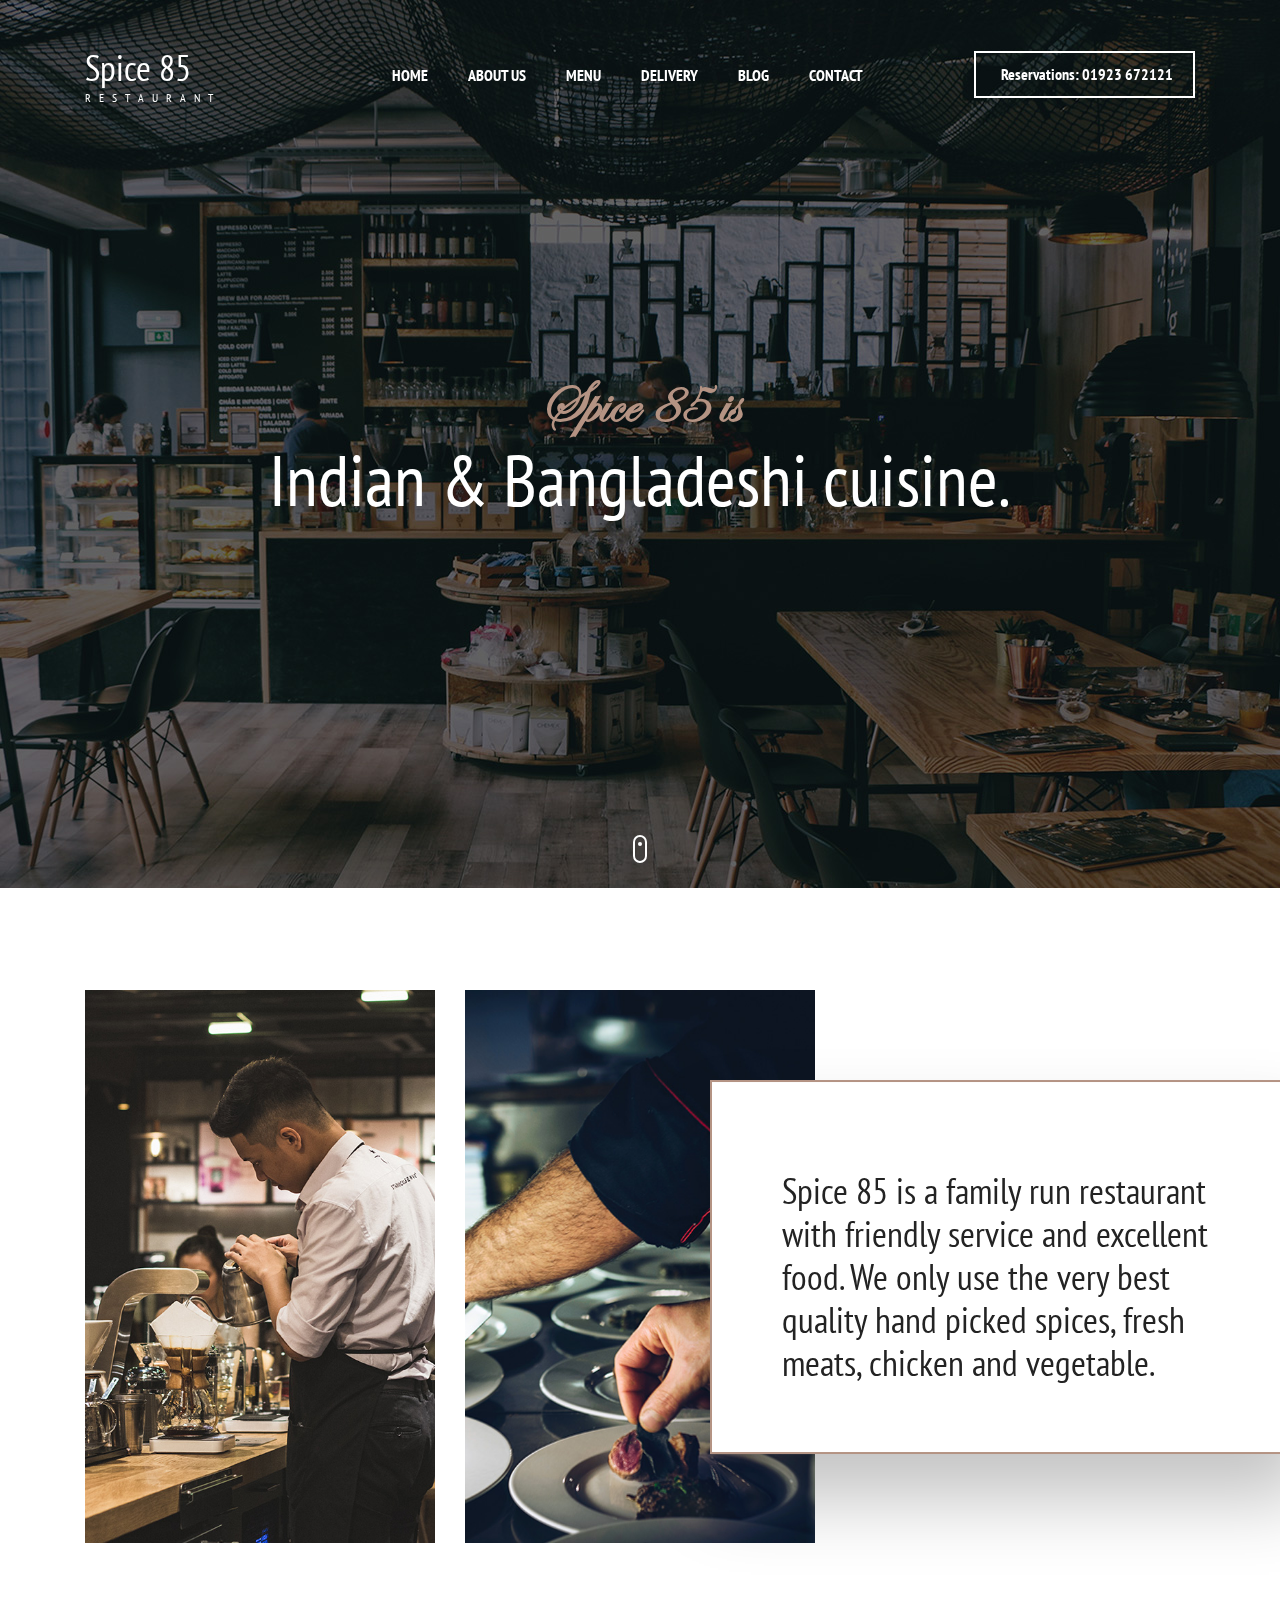
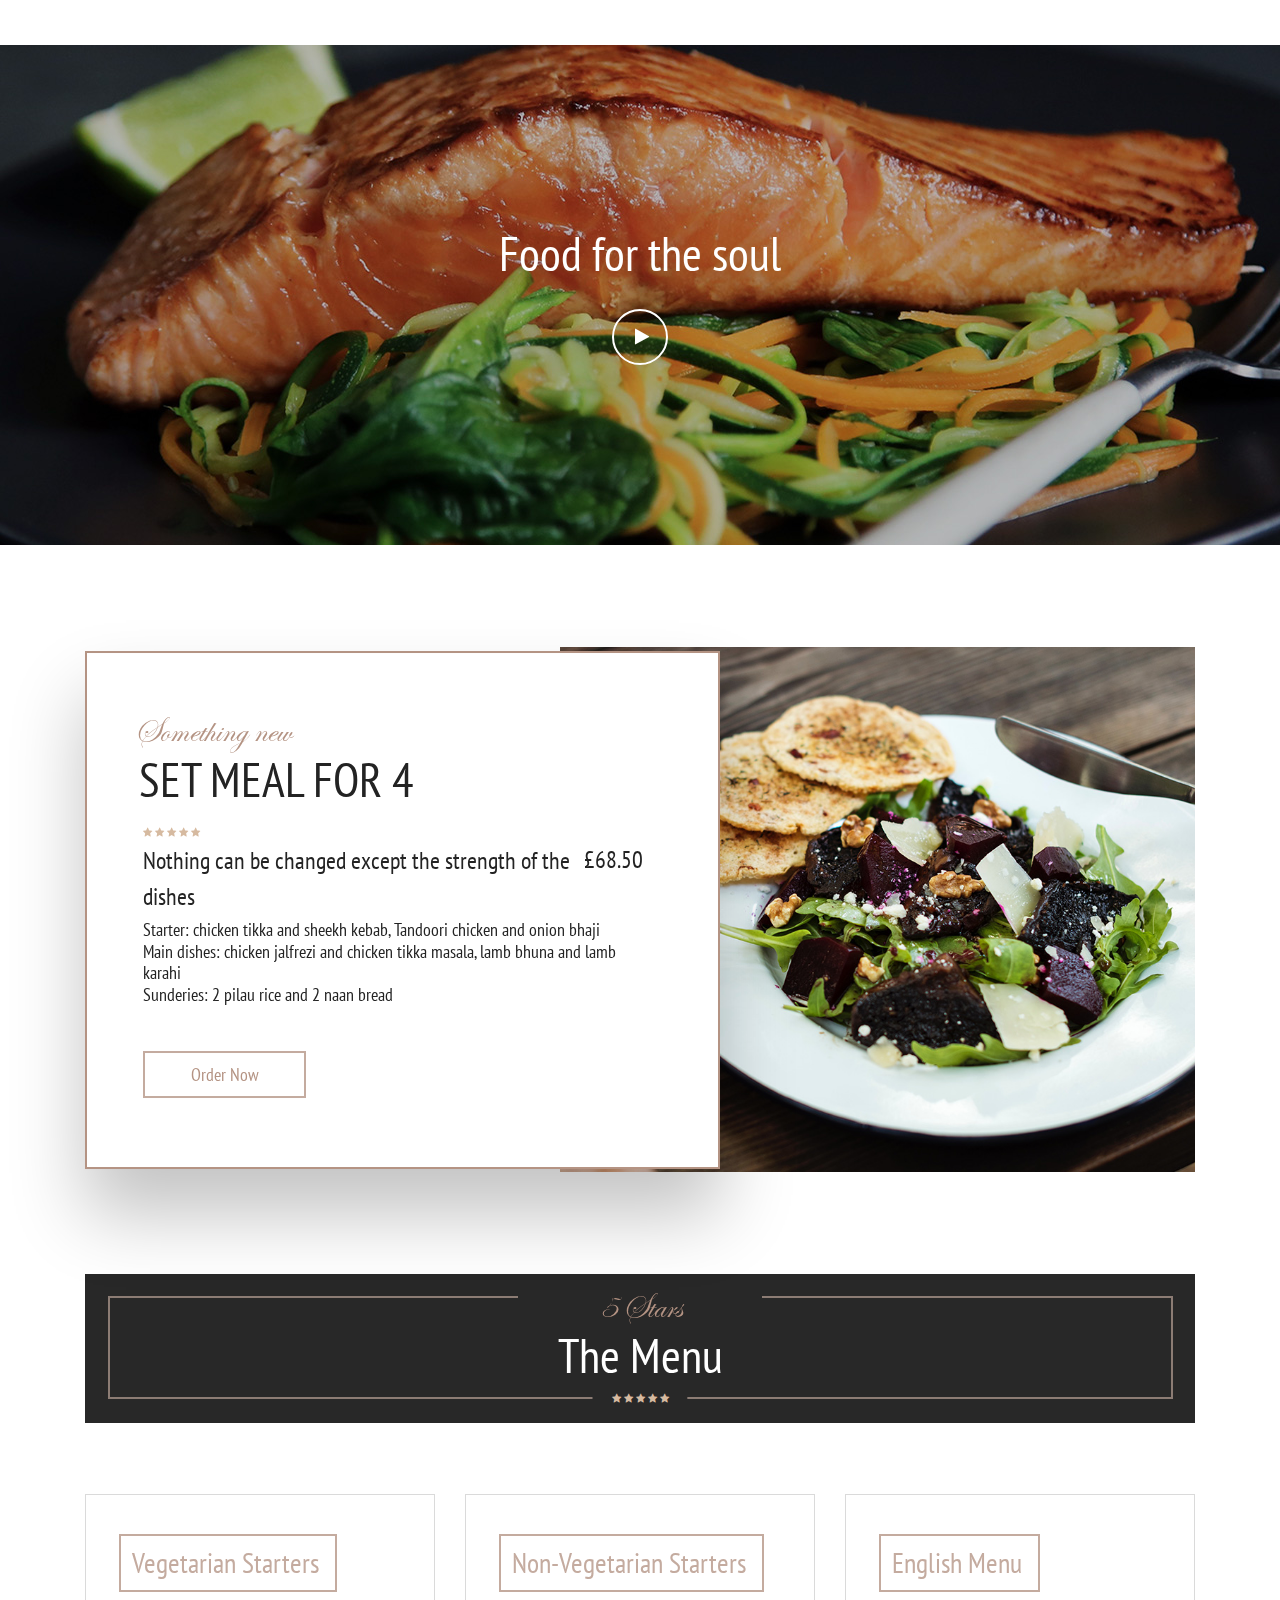
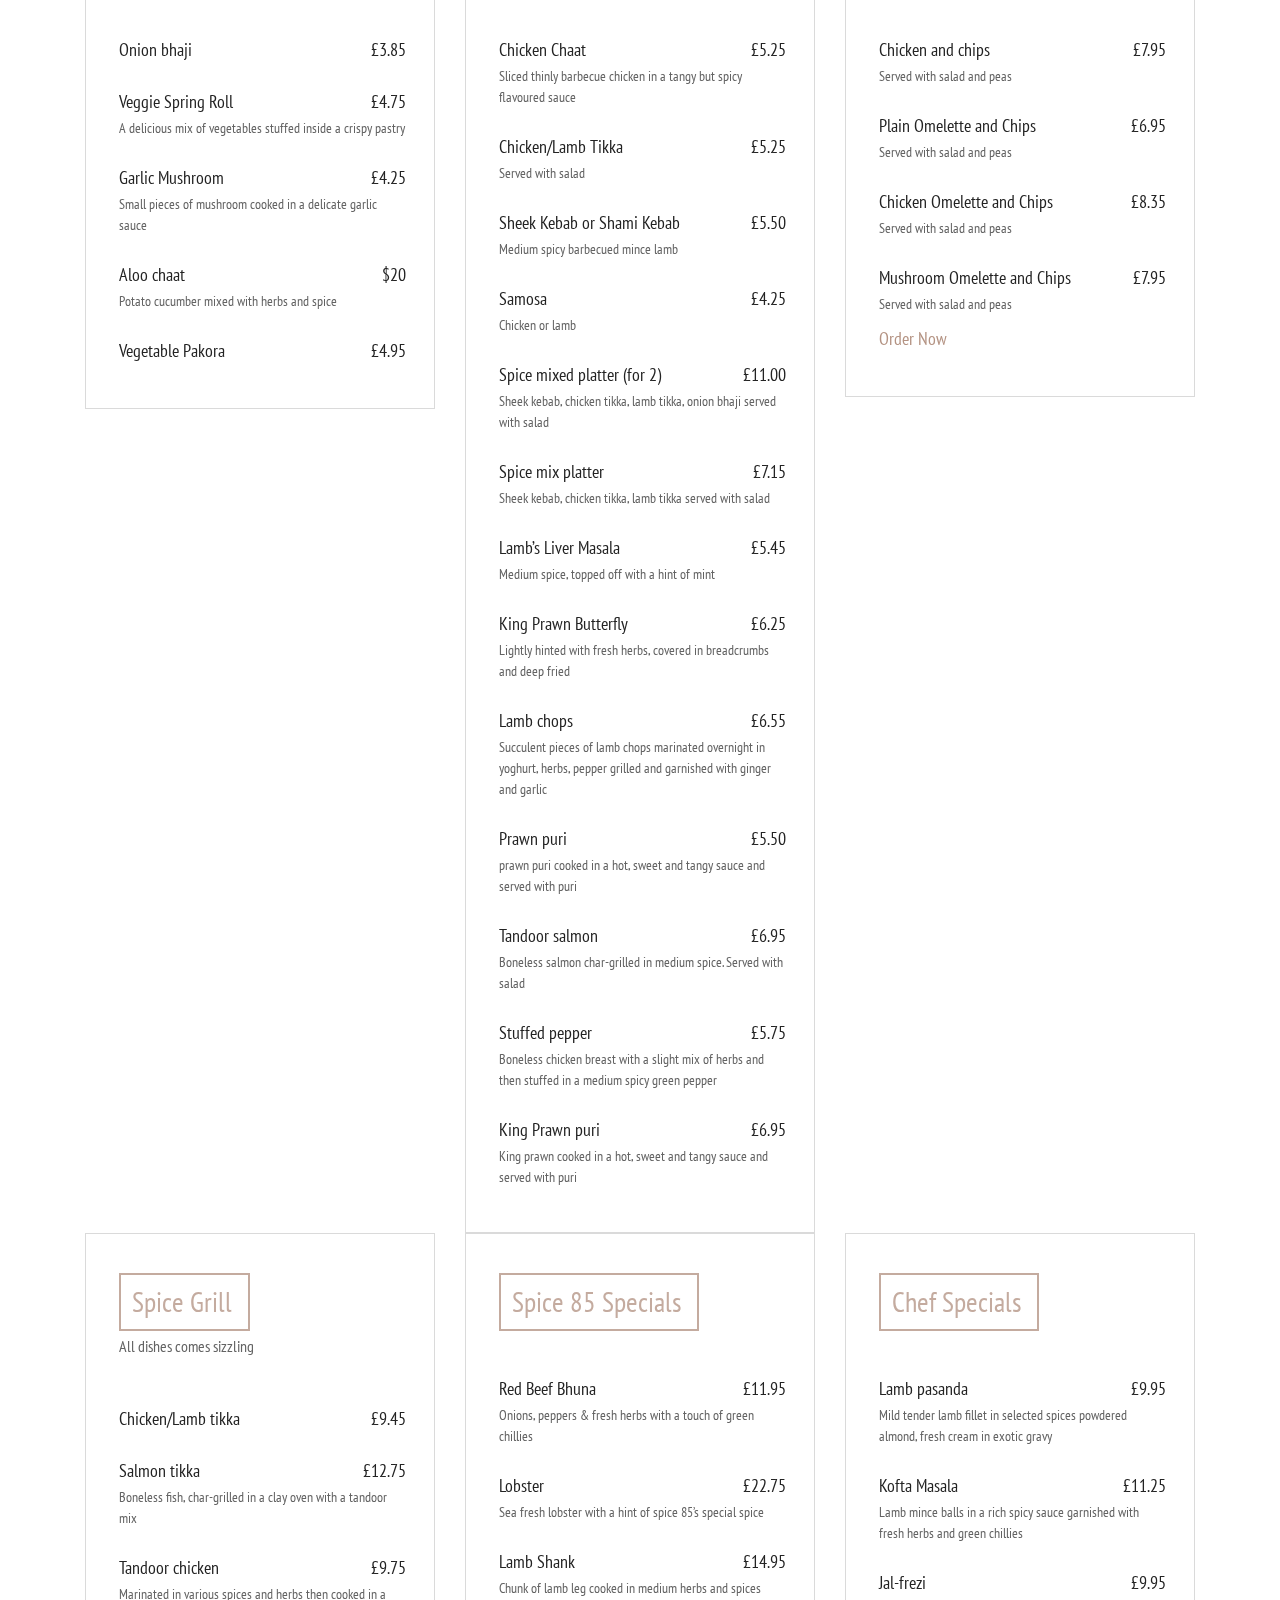
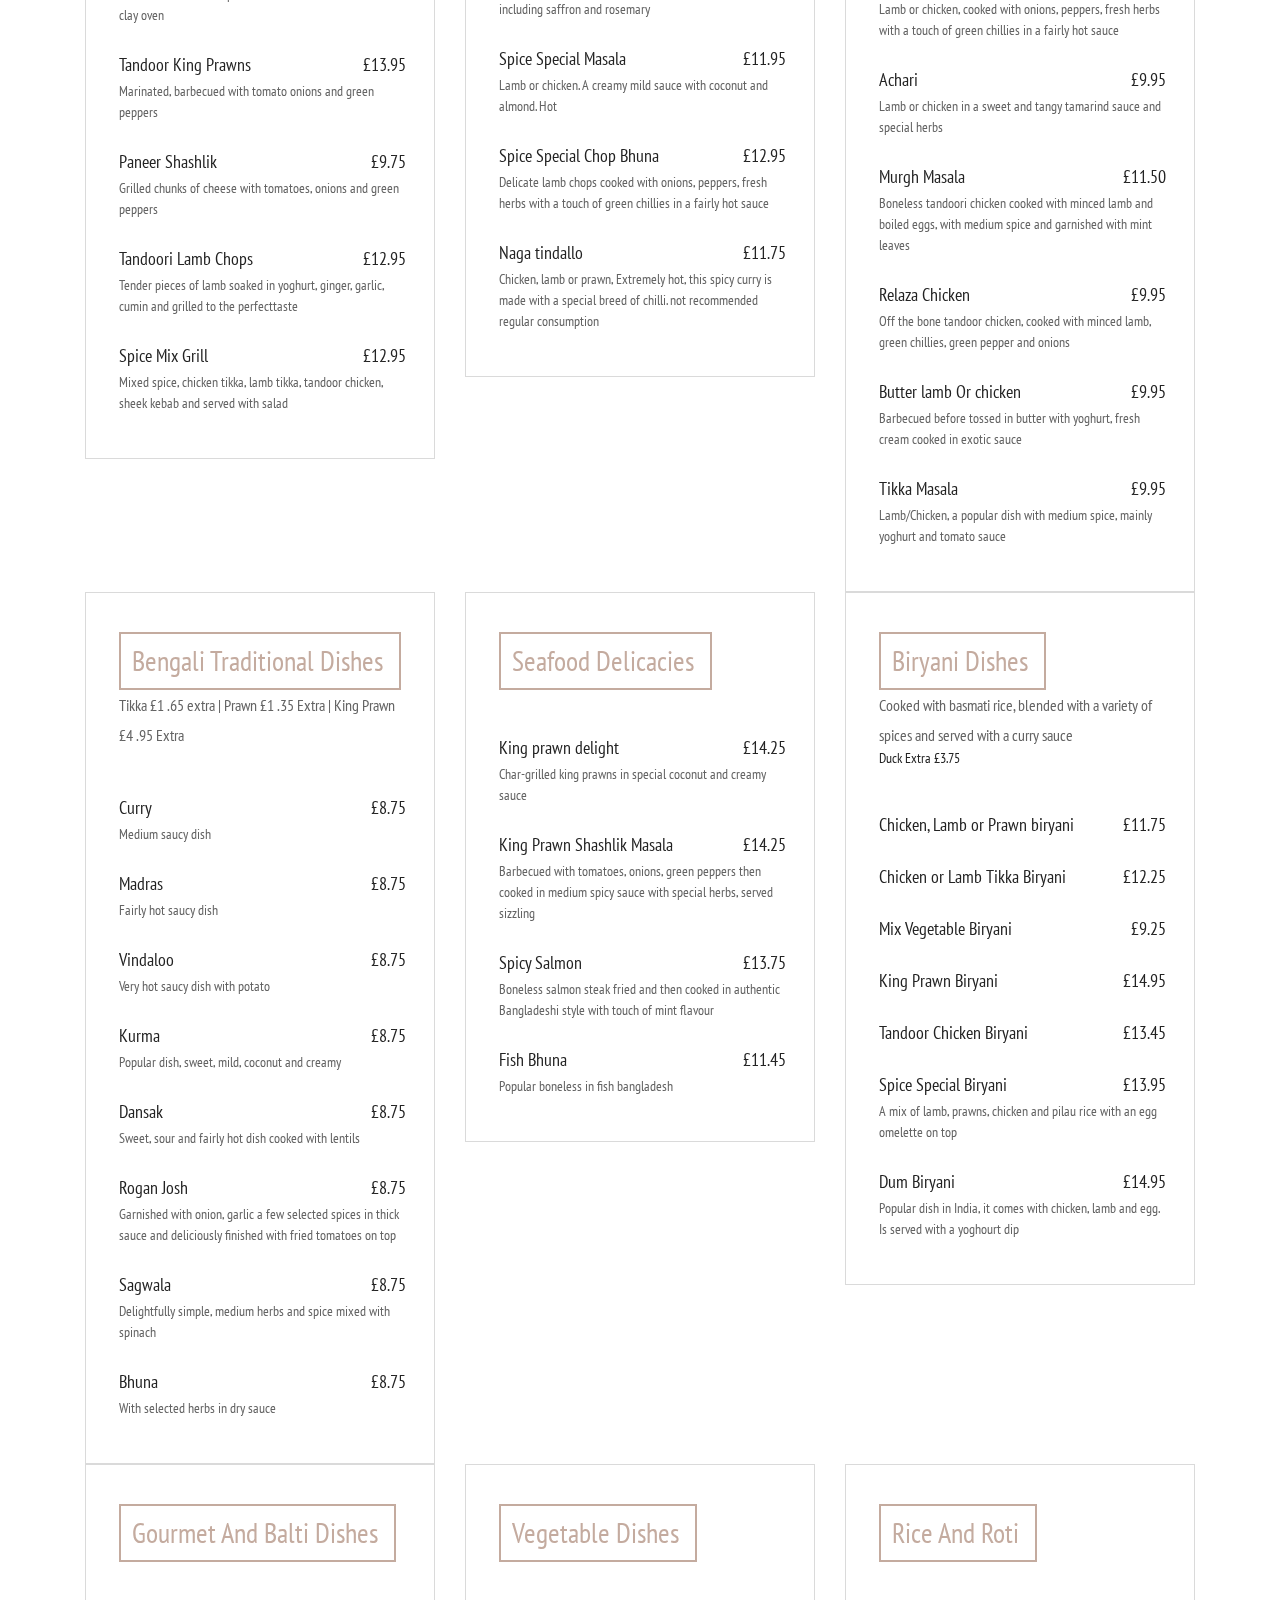
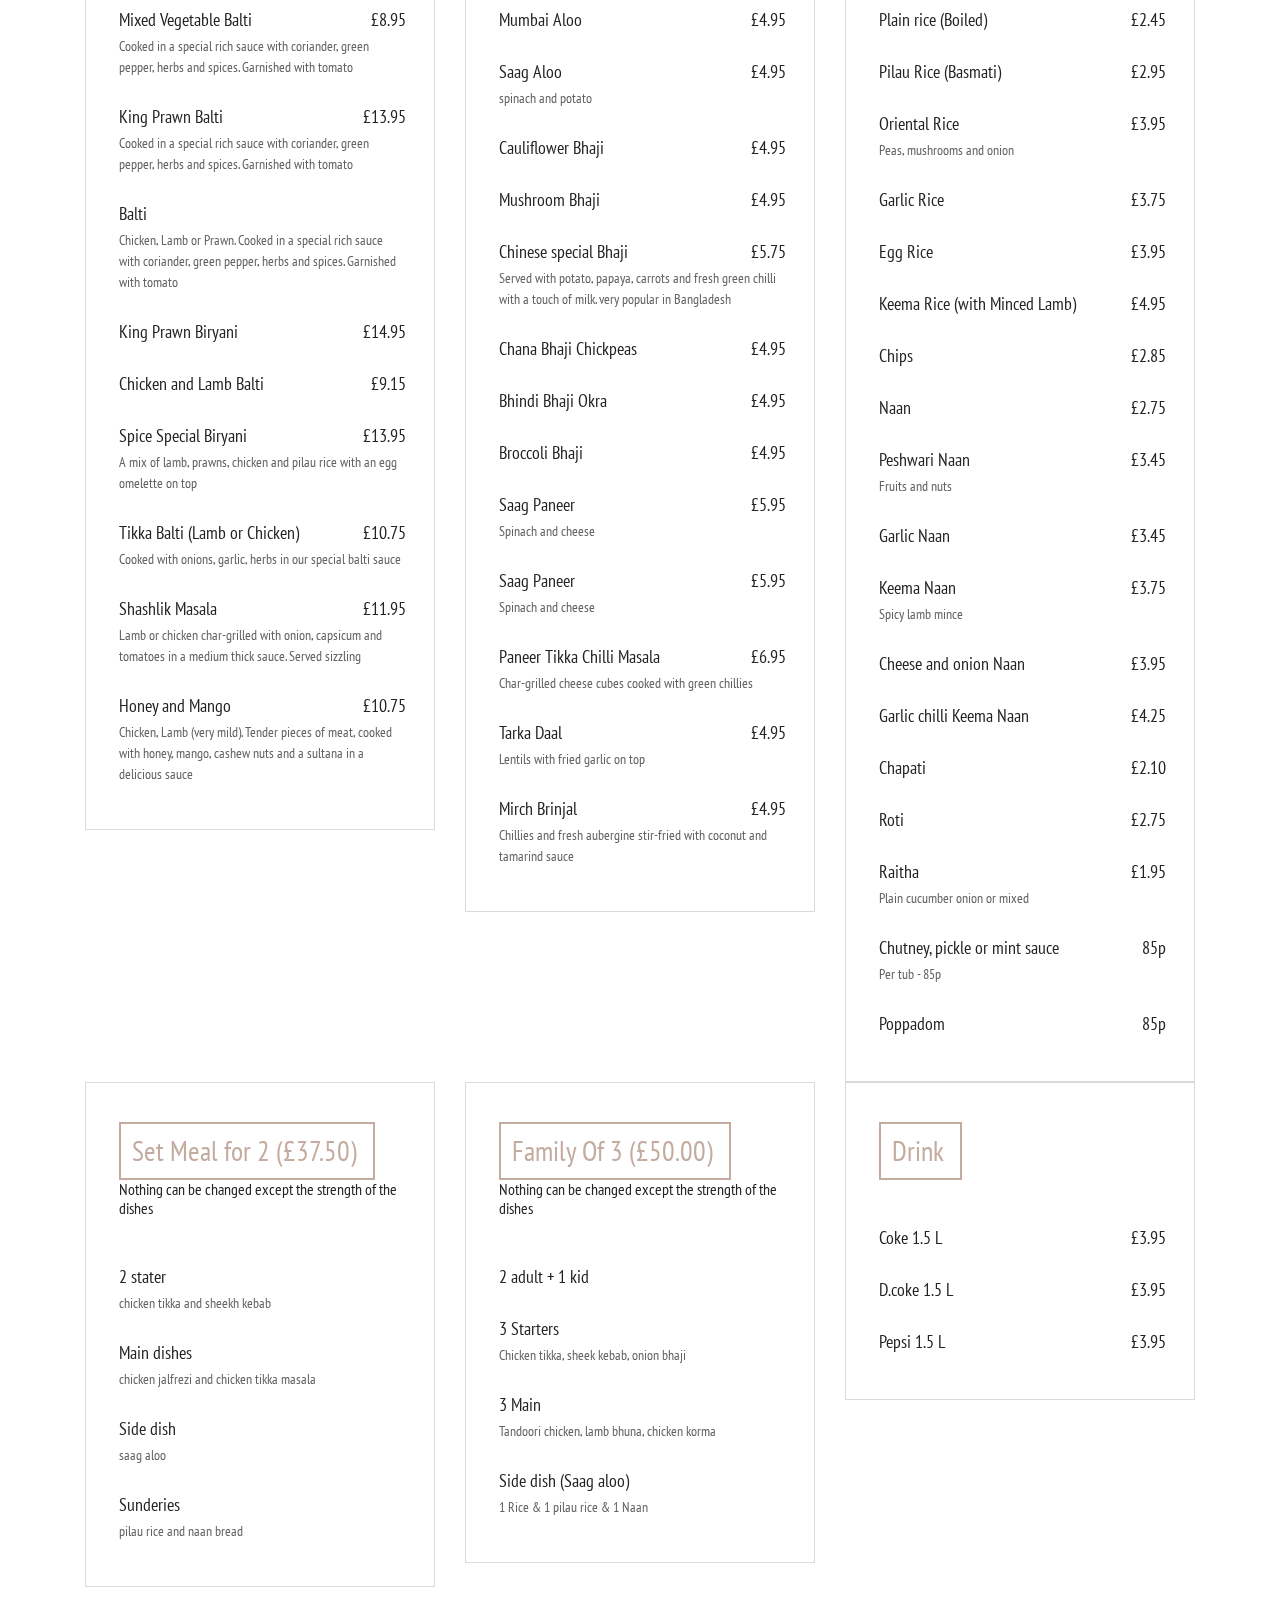
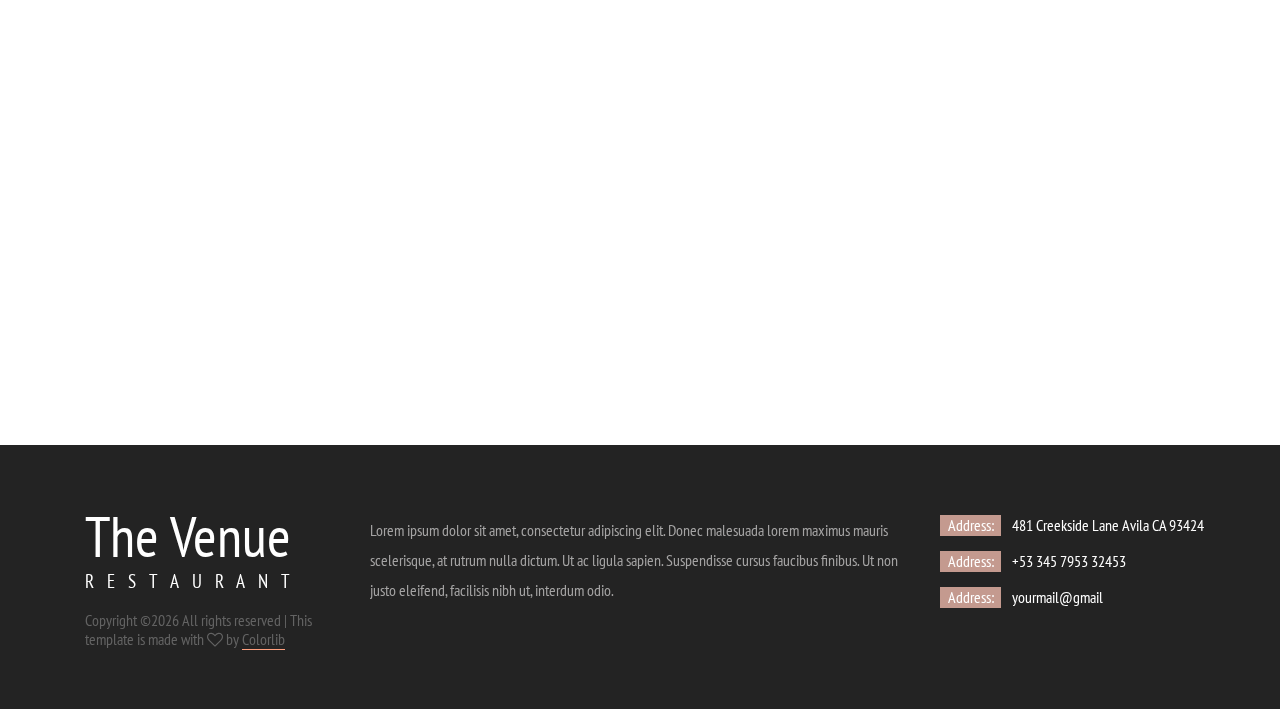
==== commit 83002a30: "update" ====
--- a/index.html
+++ b/index.html
@@ -47,7 +47,7 @@
 									<li><a href="contact.html">contact</a></li>
 								</ul>
 							</nav>
-							<div class="reservations_phone ml-auto">Reservations: +34 586 778 8892</div>
+							<div class="reservations_phone ml-auto">Reservations: 01923 672121</div>
 						</div>
 					</div>
 				</div>
@@ -84,7 +84,7 @@
 					<li><a href="contact.html">contact</a></li>
 				</ul>
 			</div>
-			<div class="menu_reservations_phone ml-auto">Reservations: +34 586 778 8892</div>
+			<div class="menu_reservations_phone ml-auto">Reservations: 01923 672121</div>
 		</div>
 
 		<!-- Home -->
@@ -101,11 +101,11 @@
 								<div class="home_title">
 									<h1>Indian & Bangladeshi cuisine.</h1>
 								</div>
-								<div class="home_text ml-auto mr-auto">
+								<!-- <div class="home_text ml-auto mr-auto">
 									<p>Spice 85 is a family run restaurant with friendly service and excellent food. We
 										only use the very best quality hand picked spices, fresh meats, chicken and
 										vegetable..</p>
-								</div>
+								</div> -->
 							</div>
 						</div>
 					</div>
@@ -121,16 +121,14 @@
 				<div class="row">
 					<div class="col">
 						<div class="intro_content">
-							<div class="intro_subtitle page_subtitle">Something new</div>
+							<!-- <div class="intro_subtitle page_subtitle">Something new</div> -->
 							<div class="intro_title">
-								<h2>An Extraordinery Experience</h2>
+								<!-- <h2>Allergy Advice</h2> -->
 							</div>
 							<div class="intro_text">
-								<p>Lorem ipsum dolor sit amet, consectetur adipiscing elit. Donec malesuada lorem
-									maximus mauris scelerisque, at rutrum nulla dictum. Ut ac ligula sapien. Suspendisse
-									cursus faucibus finibus. Ut non justo eleifend, facilisis nibh ut, interdum odio.
-									Suspendisse potenti. Vivamus luctus diam eu neque rutrum, vitae aliquet dolor
-									venenatis. Nulla consequat fringilla massa.</p>
+								<h2>Spice 85 is a family run restaurant with friendly service and excellent food. We
+									only use the very best quality hand picked spices, fresh meats, chicken and
+									vegetable.</h2>
 							</div>
 						</div>
 						<div class="row">
@@ -170,19 +168,20 @@
 							<div class="sig_content">
 								<div class="sig_subtitle page_subtitle">Something new</div>
 								<div class="sig_title">
-									<h1>Our Signature Dish</h1>
+									<h1>SET MEAL FOR 4</h1>
 								</div>
 								<div class="rating_r sig_rating rating_r_5"><i></i><i></i><i></i><i></i><i></i></div>
 								<div class="sig_name_container d-flex flex-row align-items-start justify-content-start">
-									<div class="sig_name">Pork Tenderloin marinated in Green Pepper</div>
-									<div class="sig_price ml-auto">$20</div>
+									<div class="sig_name">Nothing can be changed except the strength of the dishes</div>
+									<div class="sig_price ml-auto">£68.50</div>
 								</div>
 								<div class="sig_content_list">
 									<ul class="d-flex flex-row align-items-center justify-content-start">
-										<li>Pork</li>
-										<li>Tenderloin</li>
-										<li>Green Pepper</li>
-										<li>Veggies</li>
+										<h4>Starter: chicken tikka and sheekh kebab,
+											Tandoori chicken and onion bhaji
+											<br>Main dishes: chicken jalfrezi and chicken tikka
+											masala, lamb bhuna and lamb karahi
+											<br>Sunderies: 2 pilau rice and 2 naan bread</h4>
 									</ul>
 								</div>
 								<div class="button sig_button trans_200"><a href="#">Order Now</a></div>
@@ -994,121 +993,788 @@
 							</div>
 						</div>
 					</div>
-					<!-- Bengali  Traditional  Dishes -->
+					<!-- Seafood  Delicacies -->
 					<div class="col-lg-4 themenu_column">
 						<div class="themenu_col">
-							<div class="themenu_col_title">Bengali Traditional Dishes</div>
+							<div class="themenu_col_title">Seafood Delicacies</div>
 							<div class="dish_list">
 
 								<!-- Dish -->
 								<div class="dish">
 									<div
 										class="dish_title_container d-flex flex-xl-row flex-column align-items-start justify-content-start">
-										<div class="dish_title">Curry</div>
-										<div class="dish_price">£8.75</div>
-									</div>
-									<div class="dish_contents">
-										<ul class="d-flex flex-row align-items-start justify-content-start flex-wrap">
-											<li>Medium saucy dish</li>
-										</ul>
-									</div>
-								</div>
-
-								<!-- Dish -->
-								<div class="dish">
-									<div
-										class="dish_title_container d-flex flex-xl-row flex-column align-items-start justify-content-start">
-										<div class="dish_title">Madras</div>
-										<div class="dish_price">£8.75</div>
-									</div>
-									<div class="dish_contents">
-										<ul class="d-flex flex-row align-items-start justify-content-start flex-wrap">
-											<li>Fairly hot saucy dish</li>
-										</ul>
-									</div>
-								</div>
-
-								<!-- Dish -->
-								<div class="dish">
-									<div
-										class="dish_title_container d-flex flex-xl-row flex-column align-items-start justify-content-start">
-										<div class="dish_title">Vindaloo</div>
-										<div class="dish_price">£8.75</div>
-									</div>
-									<div class="dish_contents">
-										<ul class="d-flex flex-row align-items-start justify-content-start flex-wrap">
-											<li>Very hot saucy dish with potato</li>
-										</ul>
-									</div>
-								</div>
-
-								<!-- Dish -->
-								<div class="dish">
-									<div
-										class="dish_title_container d-flex flex-xl-row flex-column align-items-start justify-content-start">
-										<div class="dish_title">Kurma</div>
-										<div class="dish_price">£8.75</div>
-									</div>
-									<div class="dish_contents">
-										<ul class="d-flex flex-row align-items-start justify-content-start flex-wrap">
-											<li>Popular dish, sweet, mild, coconut and creamy
-											</li>
-										</ul>
-									</div>
-								</div>
-
-								<!-- Dish -->
-								<div class="dish">
-									<div
-										class="dish_title_container d-flex flex-xl-row flex-column align-items-start justify-content-start">
-										<div class="dish_title">Dansak</div>
-										<div class="dish_price">£8.75</div>
-									</div>
-									<div class="dish_contents">
-										<ul class="d-flex flex-row align-items-start justify-content-start flex-wrap">
-											<li>Sweet, sour and fairly hot dish cooked with lentils</li>
-										</ul>
-									</div>
-								</div>
-								<!-- Dish -->
-								<div class="dish">
-									<div
-										class="dish_title_container d-flex flex-xl-row flex-column align-items-start justify-content-start">
-										<div class="dish_title">Rogan Josh</div>
-										<div class="dish_price">£8.75</div>
-									</div>
-									<div class="dish_contents">
-										<ul class="d-flex flex-row align-items-start justify-content-start flex-wrap">
-											<li>Garnished with onion, garlic a few selected spices in thick sauce and
-												deliciously
-												finished with fried tomatoes on top</li>
-										</ul>
-									</div>
-								</div>
-								<!-- Dish -->
-								<div class="dish">
-									<div
-										class="dish_title_container d-flex flex-xl-row flex-column align-items-start justify-content-start">
-										<div class="dish_title">Sagwala</div>
-										<div class="dish_price">£8.75</div>
-									</div>
-									<div class="dish_contents">
-										<ul class="d-flex flex-row align-items-start justify-content-start flex-wrap">
-											<li>Delightfully simple, medium herbs and spice mixed with spinach</li>
-										</ul>
-									</div>
-								</div>
-								<!-- Dish -->
-								<div class="dish">
-									<div
-										class="dish_title_container d-flex flex-xl-row flex-column align-items-start justify-content-start">
-										<div class="dish_title">Bhuna</div>
-										<div class="dish_price">£8.75</div>
-									</div>
-									<div class="dish_contents">
-										<ul class="d-flex flex-row align-items-start justify-content-start flex-wrap">
-											<li>With selected herbs in dry sauce</li>
-										</ul>
+										<div class="dish_title">King prawn delight</div>
+										<div class="dish_price">£14.25</div>
+									</div>
+									<div class="dish_contents">
+										<ul class="d-flex flex-row align-items-start justify-content-start flex-wrap">
+											<li>Char-grilled king prawns in special coconut and creamy sauce</li>
+										</ul>
+									</div>
+								</div>
+
+								<!-- Dish -->
+								<div class="dish">
+									<div
+										class="dish_title_container d-flex flex-xl-row flex-column align-items-start justify-content-start">
+										<div class="dish_title">King Prawn Shashlik Masala</div>
+										<div class="dish_price">£14.25</div>
+									</div>
+									<div class="dish_contents">
+										<ul class="d-flex flex-row align-items-start justify-content-start flex-wrap">
+											<li>Barbecued with tomatoes, onions, green peppers then cooked in medium
+												spicy sauce with
+												special herbs, served sizzling</li>
+										</ul>
+									</div>
+								</div>
+
+								<!-- Dish -->
+								<div class="dish">
+									<div
+										class="dish_title_container d-flex flex-xl-row flex-column align-items-start justify-content-start">
+										<div class="dish_title">Spicy Salmon</div>
+										<div class="dish_price">£13.75</div>
+									</div>
+									<div class="dish_contents">
+										<ul class="d-flex flex-row align-items-start justify-content-start flex-wrap">
+											<li>Boneless salmon steak fried and then cooked in authentic Bangladeshi
+												style with touch of mint flavour</li>
+										</ul>
+									</div>
+								</div>
+
+								<!-- Dish -->
+								<div class="dish">
+									<div
+										class="dish_title_container d-flex flex-xl-row flex-column align-items-start justify-content-start">
+										<div class="dish_title">Fish Bhuna</div>
+										<div class="dish_price">£11.45</div>
+									</div>
+									<div class="dish_contents">
+										<ul class="d-flex flex-row align-items-start justify-content-start flex-wrap">
+											<li>Popular boneless in fish bangladesh
+											</li>
+										</ul>
+									</div>
+								</div>
+							</div>
+						</div>
+					</div>
+					<!-- Biryani  Dishes -->
+					<div class="col-lg-4 themenu_column">
+						<div class="themenu_col">
+							<div class="themenu_col_title">Biryani Dishes</div>
+							<p>Cooked with basmati rice, blended with a variety of spices and served with a curry sauce
+							</p>
+							<h5>Duck Extra £3.75</h5>
+							<div class="dish_list">
+
+								<!-- Dish -->
+								<div class="dish">
+									<div
+										class="dish_title_container d-flex flex-xl-row flex-column align-items-start justify-content-start">
+										<div class="dish_title">Chicken, Lamb or Prawn biryani</div>
+										<div class="dish_price">£11.75</div>
+									</div>
+								</div>
+
+								<!-- Dish -->
+								<div class="dish">
+									<div
+										class="dish_title_container d-flex flex-xl-row flex-column align-items-start justify-content-start">
+										<div class="dish_title">Chicken or Lamb Tikka Biryani</div>
+										<div class="dish_price">£12.25</div>
+									</div>
+								</div>
+
+								<!-- Dish -->
+								<div class="dish">
+									<div
+										class="dish_title_container d-flex flex-xl-row flex-column align-items-start justify-content-start">
+										<div class="dish_title">Mix Vegetable Biryani</div>
+										<div class="dish_price">£9.25</div>
+									</div>
+								</div>
+
+								<!-- Dish -->
+								<div class="dish">
+									<div
+										class="dish_title_container d-flex flex-xl-row flex-column align-items-start justify-content-start">
+										<div class="dish_title">King Prawn Biryani</div>
+										<div class="dish_price">£14.95</div>
+									</div>
+								</div>
+								<!-- Dish -->
+								<div class="dish">
+									<div
+										class="dish_title_container d-flex flex-xl-row flex-column align-items-start justify-content-start">
+										<div class="dish_title">Tandoor Chicken Biryani</div>
+										<div class="dish_price">£13.45</div>
+									</div>
+								</div>
+								<!-- Dish -->
+								<div class="dish">
+									<div
+										class="dish_title_container d-flex flex-xl-row flex-column align-items-start justify-content-start">
+										<div class="dish_title">Spice Special Biryani</div>
+										<div class="dish_price">£13.95</div>
+									</div>
+									<div class="dish_contents">
+										<ul class="d-flex flex-row align-items-start justify-content-start flex-wrap">
+											<li>A mix of lamb, prawns, chicken and pilau rice with an egg omelette on
+												top
+											</li>
+										</ul>
+									</div>
+								</div>
+								<!-- Dish -->
+								<div class="dish">
+									<div
+										class="dish_title_container d-flex flex-xl-row flex-column align-items-start justify-content-start">
+										<div class="dish_title">Dum Biryani</div>
+										<div class="dish_price">£14.95</div>
+									</div>
+									<div class="dish_contents">
+										<ul class="d-flex flex-row align-items-start justify-content-start flex-wrap">
+											<li>Popular dish in India, it comes with chicken, lamb and egg. Is served
+												with a yoghourt dip
+											</li>
+										</ul>
+									</div>
+								</div>
+							</div>
+						</div>
+					</div>
+					<!-- Gourmet And Balti Dishes -->
+					<div class="col-lg-4 themenu_column">
+						<div class="themenu_col">
+							<div class="themenu_col_title">Gourmet And Balti Dishes</div>
+							<div class="dish_list">
+
+								<!-- Dish -->
+								<div class="dish">
+									<div
+										class="dish_title_container d-flex flex-xl-row flex-column align-items-start justify-content-start">
+										<div class="dish_title">Mixed Vegetable Balti</div>
+										<div class="dish_price">£8.95</div>
+									</div>
+									<div class="dish_contents">
+										<ul class="d-flex flex-row align-items-start justify-content-start flex-wrap">
+											<li>Cooked in a special rich sauce with coriander, green pepper, herbs and
+												spices. Garnished with tomato
+											</li>
+										</ul>
+									</div>
+								</div>
+
+								<!-- Dish -->
+								<div class="dish">
+									<div
+										class="dish_title_container d-flex flex-xl-row flex-column align-items-start justify-content-start">
+										<div class="dish_title">King Prawn Balti</div>
+										<div class="dish_price">£13.95</div>
+									</div>
+									<div class="dish_contents">
+										<ul class="d-flex flex-row align-items-start justify-content-start flex-wrap">
+											<li>Cooked in a special rich sauce with coriander, green pepper, herbs and
+												spices. Garnished with tomato
+											</li>
+										</ul>
+									</div>
+								</div>
+
+								<!-- Dish -->
+								<div class="dish">
+									<div
+										class="dish_title_container d-flex flex-xl-row flex-column align-items-start justify-content-start">
+										<div class="dish_title">Balti</div>
+									</div>
+									<div class="dish_contents">
+										<ul class="d-flex flex-row align-items-start justify-content-start flex-wrap">
+											<li>Chicken, Lamb or Prawn. Cooked in a special rich sauce with coriander,
+												green pepper,
+												herbs and spices. Garnished with tomato
+											</li>
+										</ul>
+									</div>
+								</div>
+
+								<!-- Dish -->
+								<div class="dish">
+									<div
+										class="dish_title_container d-flex flex-xl-row flex-column align-items-start justify-content-start">
+										<div class="dish_title">King Prawn Biryani</div>
+										<div class="dish_price">£14.95</div>
+									</div>
+								</div>
+								<!-- Dish -->
+								<div class="dish">
+									<div
+										class="dish_title_container d-flex flex-xl-row flex-column align-items-start justify-content-start">
+										<div class="dish_title">Chicken and Lamb Balti</div>
+										<div class="dish_price">£9.15</div>
+									</div>
+								</div>
+								<!-- Dish -->
+								<div class="dish">
+									<div
+										class="dish_title_container d-flex flex-xl-row flex-column align-items-start justify-content-start">
+										<div class="dish_title">Spice Special Biryani</div>
+										<div class="dish_price">£13.95</div>
+									</div>
+									<div class="dish_contents">
+										<ul class="d-flex flex-row align-items-start justify-content-start flex-wrap">
+											<li>A mix of lamb, prawns, chicken and pilau rice with an egg omelette on
+												top
+											</li>
+										</ul>
+									</div>
+								</div>
+								<!-- Dish -->
+								<div class="dish">
+									<div
+										class="dish_title_container d-flex flex-xl-row flex-column align-items-start justify-content-start">
+										<div class="dish_title">Tikka Balti (Lamb or Chicken)</div>
+										<div class="dish_price">£10.75</div>
+									</div>
+									<div class="dish_contents">
+										<ul class="d-flex flex-row align-items-start justify-content-start flex-wrap">
+											<li>Cooked with onions, garlic, herbs in our special balti sauce
+											</li>
+										</ul>
+									</div>
+								</div>
+								<!-- Dish -->
+								<div class="dish">
+									<div
+										class="dish_title_container d-flex flex-xl-row flex-column align-items-start justify-content-start">
+										<div class="dish_title">Shashlik Masala</div>
+										<div class="dish_price">£11.95</div>
+									</div>
+									<div class="dish_contents">
+										<ul class="d-flex flex-row align-items-start justify-content-start flex-wrap">
+											<li>Lamb or chicken char-grilled with onion, capsicum and tomatoes in a
+												medium thick sauce. Served sizzling
+											</li>
+										</ul>
+									</div>
+								</div>
+								<!-- Dish -->
+								<div class="dish">
+									<div
+										class="dish_title_container d-flex flex-xl-row flex-column align-items-start justify-content-start">
+										<div class="dish_title">Honey and Mango</div>
+										<div class="dish_price">£10.75</div>
+									</div>
+									<div class="dish_contents">
+										<ul class="d-flex flex-row align-items-start justify-content-start flex-wrap">
+											<li>Chicken, Lamb (very mild). Tender pieces of meat, cooked with honey,
+												mango, cashew nuts and a sultana in a delicious sauce
+											</li>
+										</ul>
+									</div>
+								</div>
+							</div>
+						</div>
+					</div>
+					<!-- Vegetable  Dishes -->
+					<div class="col-lg-4 themenu_column">
+						<div class="themenu_col">
+							<div class="themenu_col_title">Vegetable Dishes</div>
+							<div class="dish_list">
+
+								<!-- Dish -->
+								<div class="dish">
+									<div
+										class="dish_title_container d-flex flex-xl-row flex-column align-items-start justify-content-start">
+										<div class="dish_title">Mumbai Aloo</div>
+										<div class="dish_price">£4.95</div>
+									</div>
+								</div>
+
+								<!-- Dish -->
+								<div class="dish">
+									<div
+										class="dish_title_container d-flex flex-xl-row flex-column align-items-start justify-content-start">
+										<div class="dish_title">Saag Aloo</div>
+										<div class="dish_price">£4.95</div>
+									</div>
+									<div class="dish_contents">
+										<ul class="d-flex flex-row align-items-start justify-content-start flex-wrap">
+											<li>spinach and potato
+											</li>
+										</ul>
+									</div>
+								</div>
+
+								<!-- Dish -->
+								<div class="dish">
+									<div
+										class="dish_title_container d-flex flex-xl-row flex-column align-items-start justify-content-start">
+										<div class="dish_title">Cauliflower Bhaji</div>
+										<div class="dish_price">£4.95</div>
+									</div>
+								</div>
+
+								<!-- Dish -->
+								<div class="dish">
+									<div
+										class="dish_title_container d-flex flex-xl-row flex-column align-items-start justify-content-start">
+										<div class="dish_title">Mushroom Bhaji</div>
+										<div class="dish_price">£4.95</div>
+									</div>
+								</div>
+								<!-- Dish -->
+								<div class="dish">
+									<div
+										class="dish_title_container d-flex flex-xl-row flex-column align-items-start justify-content-start">
+										<div class="dish_title">Chinese special Bhaji</div>
+										<div class="dish_price">£5.75</div>
+									</div>
+									<div class="dish_contents">
+										<ul class="d-flex flex-row align-items-start justify-content-start flex-wrap">
+											<li>Served with potato, papaya, carrots and fresh
+												green chilli with a touch of milk. very popular in Bangladesh
+											</li>
+										</ul>
+									</div>
+								</div>
+								<!-- Dish -->
+								<div class="dish">
+									<div
+										class="dish_title_container d-flex flex-xl-row flex-column align-items-start justify-content-start">
+										<div class="dish_title">Chana Bhaji Chickpeas</div>
+										<div class="dish_price">£4.95</div>
+									</div>
+								</div>
+								<!-- Dish -->
+								<div class="dish">
+									<div
+										class="dish_title_container d-flex flex-xl-row flex-column align-items-start justify-content-start">
+										<div class="dish_title">Bhindi Bhaji Okra</div>
+										<div class="dish_price">£4.95</div>
+									</div>
+								</div>
+								<!-- Dish -->
+								<div class="dish">
+									<div
+										class="dish_title_container d-flex flex-xl-row flex-column align-items-start justify-content-start">
+										<div class="dish_title">Broccoli Bhaji</div>
+										<div class="dish_price">£4.95</div>
+									</div>
+								</div>
+								<!-- Dish -->
+								<div class="dish">
+									<div
+										class="dish_title_container d-flex flex-xl-row flex-column align-items-start justify-content-start">
+										<div class="dish_title">Saag Paneer</div>
+										<div class="dish_price">£5.95</div>
+									</div>
+									<div class="dish_contents">
+										<ul class="d-flex flex-row align-items-start justify-content-start flex-wrap">
+											<li>Spinach and cheese
+											</li>
+										</ul>
+									</div>
+								</div>
+								<!-- Dish -->
+								<div class="dish">
+									<div
+										class="dish_title_container d-flex flex-xl-row flex-column align-items-start justify-content-start">
+										<div class="dish_title">Saag Paneer</div>
+										<div class="dish_price">£5.95</div>
+									</div>
+									<div class="dish_contents">
+										<ul class="d-flex flex-row align-items-start justify-content-start flex-wrap">
+											<li>Spinach and cheese
+											</li>
+										</ul>
+									</div>
+								</div>
+								<!-- Dish -->
+								<div class="dish">
+									<div
+										class="dish_title_container d-flex flex-xl-row flex-column align-items-start justify-content-start">
+										<div class="dish_title">Paneer Tikka Chilli Masala</div>
+										<div class="dish_price">£6.95</div>
+									</div>
+									<div class="dish_contents">
+										<ul class="d-flex flex-row align-items-start justify-content-start flex-wrap">
+											<li>Char-grilled cheese cubes cooked with green chillies
+											</li>
+										</ul>
+									</div>
+								</div>
+								<!-- Dish -->
+								<div class="dish">
+									<div
+										class="dish_title_container d-flex flex-xl-row flex-column align-items-start justify-content-start">
+										<div class="dish_title">Tarka Daal</div>
+										<div class="dish_price">£4.95</div>
+									</div>
+									<div class="dish_contents">
+										<ul class="d-flex flex-row align-items-start justify-content-start flex-wrap">
+											<li>Lentils with fried garlic on top
+											</li>
+										</ul>
+									</div>
+								</div>
+								<div class="dish">
+									<div
+										class="dish_title_container d-flex flex-xl-row flex-column align-items-start justify-content-start">
+										<div class="dish_title">Mirch Brinjal</div>
+										<div class="dish_price">£4.95</div>
+									</div>
+									<div class="dish_contents">
+										<ul class="d-flex flex-row align-items-start justify-content-start flex-wrap">
+											<li>Chillies and fresh aubergine stir-fried with coconut and tamarind sauce
+											</li>
+										</ul>
+									</div>
+								</div>
+							</div>
+						</div>
+					</div>
+					<!-- Rice And  Roti -->
+					<div class="col-lg-4 themenu_column">
+						<div class="themenu_col">
+							<div class="themenu_col_title">Rice And Roti</div>
+							<div class="dish_list">
+
+								<!-- Dish -->
+								<div class="dish">
+									<div
+										class="dish_title_container d-flex flex-xl-row flex-column align-items-start justify-content-start">
+										<div class="dish_title">Plain rice (Boiled)</div>
+										<div class="dish_price">£2.45</div>
+									</div>
+								</div>
+
+								<!-- Dish -->
+								<div class="dish">
+									<div
+										class="dish_title_container d-flex flex-xl-row flex-column align-items-start justify-content-start">
+										<div class="dish_title">Pilau Rice (Basmati)</div>
+										<div class="dish_price">£2.95</div>
+									</div>
+								</div>
+
+								<!-- Dish -->
+								<div class="dish">
+									<div
+										class="dish_title_container d-flex flex-xl-row flex-column align-items-start justify-content-start">
+										<div class="dish_title">Oriental Rice</div>
+										<div class="dish_price">£3.95</div>
+									</div>
+									<div class="dish_contents">
+										<ul class="d-flex flex-row align-items-start justify-content-start flex-wrap">
+											<li>Peas, mushrooms and onion
+											</li>
+										</ul>
+									</div>
+								</div>
+
+								<!-- Dish -->
+								<div class="dish">
+									<div
+										class="dish_title_container d-flex flex-xl-row flex-column align-items-start justify-content-start">
+										<div class="dish_title">Garlic Rice</div>
+										<div class="dish_price">£3.75</div>
+									</div>
+								</div>
+								<!-- Dish -->
+								<div class="dish">
+									<div
+										class="dish_title_container d-flex flex-xl-row flex-column align-items-start justify-content-start">
+										<div class="dish_title">Egg Rice</div>
+										<div class="dish_price">£3.95</div>
+									</div>
+								</div>
+								<!-- Dish -->
+								<div class="dish">
+									<div
+										class="dish_title_container d-flex flex-xl-row flex-column align-items-start justify-content-start">
+										<div class="dish_title">Keema Rice (with Minced Lamb)</div>
+										<div class="dish_price">£4.95</div>
+									</div>
+								</div>
+								<!-- Dish -->
+								<div class="dish">
+									<div
+										class="dish_title_container d-flex flex-xl-row flex-column align-items-start justify-content-start">
+										<div class="dish_title">Chips</div>
+										<div class="dish_price">£2.85</div>
+									</div>
+								</div>
+								<!-- Dish -->
+								<div class="dish">
+									<div
+										class="dish_title_container d-flex flex-xl-row flex-column align-items-start justify-content-start">
+										<div class="dish_title">Naan</div>
+										<div class="dish_price">£2.75</div>
+									</div>
+								</div>
+								<!-- Dish -->
+								<div class="dish">
+									<div
+										class="dish_title_container d-flex flex-xl-row flex-column align-items-start justify-content-start">
+										<div class="dish_title">Peshwari Naan</div>
+										<div class="dish_price">£3.45</div>
+									</div>
+									<div class="dish_contents">
+										<ul class="d-flex flex-row align-items-start justify-content-start flex-wrap">
+											<li>Fruits and nuts
+											</li>
+										</ul>
+									</div>
+								</div>
+								<!-- Dish -->
+								<div class="dish">
+									<div
+										class="dish_title_container d-flex flex-xl-row flex-column align-items-start justify-content-start">
+										<div class="dish_title">Garlic Naan</div>
+										<div class="dish_price">£3.45</div>
+									</div>
+
+								</div>
+								<!-- Dish -->
+								<div class="dish">
+									<div
+										class="dish_title_container d-flex flex-xl-row flex-column align-items-start justify-content-start">
+										<div class="dish_title">Keema Naan</div>
+										<div class="dish_price">£3.75</div>
+									</div>
+									<div class="dish_contents">
+										<ul class="d-flex flex-row align-items-start justify-content-start flex-wrap">
+											<li>Spicy lamb mince
+											</li>
+										</ul>
+									</div>
+								</div>
+								<!-- Dish -->
+								<div class="dish">
+									<div
+										class="dish_title_container d-flex flex-xl-row flex-column align-items-start justify-content-start">
+										<div class="dish_title">Cheese and onion Naan</div>
+										<div class="dish_price">£3.95</div>
+									</div>
+								</div>
+								<!-- Dish -->
+								<div class="dish">
+									<div
+										class="dish_title_container d-flex flex-xl-row flex-column align-items-start justify-content-start">
+										<div class="dish_title">Garlic chilli Keema Naan</div>
+										<div class="dish_price">£4.25</div>
+									</div>
+								</div>
+								<!-- Dish -->
+								<div class="dish">
+									<div
+										class="dish_title_container d-flex flex-xl-row flex-column align-items-start justify-content-start">
+										<div class="dish_title">Chapati</div>
+										<div class="dish_price">£2.10</div>
+									</div>
+								</div>
+								<!-- Dish -->
+								<div class="dish">
+									<div
+										class="dish_title_container d-flex flex-xl-row flex-column align-items-start justify-content-start">
+										<div class="dish_title">Roti</div>
+										<div class="dish_price">£2.75</div>
+									</div>
+								</div>
+								<!-- Dish -->
+								<div class="dish">
+									<div
+										class="dish_title_container d-flex flex-xl-row flex-column align-items-start justify-content-start">
+										<div class="dish_title">Raitha</div>
+										<div class="dish_price">£1.95</div>
+									</div>
+									<div class="dish_contents">
+										<ul class="d-flex flex-row align-items-start justify-content-start flex-wrap">
+											<li>Plain cucumber onion or mixed
+											</li>
+										</ul>
+									</div>
+								</div>
+								<!-- Dish -->
+								<div class="dish">
+									<div
+										class="dish_title_container d-flex flex-xl-row flex-column align-items-start justify-content-start">
+										<div class="dish_title">Chutney, pickle or mint sauce</div>
+										<div class="dish_price">85p</div>
+									</div>
+									<div class="dish_contents">
+										<ul class="d-flex flex-row align-items-start justify-content-start flex-wrap">
+											<li>Per tub - 85p
+											</li>
+										</ul>
+									</div>
+								</div>
+								<!-- Dish -->
+								<div class="dish">
+									<div
+										class="dish_title_container d-flex flex-xl-row flex-column align-items-start justify-content-start">
+										<div class="dish_title">Poppadom</div>
+										<div class="dish_price">85p</div>
+									</div>
+								</div>
+							</div>
+						</div>
+					</div>
+					<!-- Set Meal for 2 -->
+					<div class="col-lg-4 themenu_column">
+						<div class="themenu_col">
+							<div class="themenu_col_title">Set Meal for 2 (£37.50)</div>
+							<h6>Nothing can be changed except the strength of the dishes</h6>
+							<div class="dish_list">
+
+								<!-- Dish -->
+								<div class="dish">
+									<div
+										class="dish_title_container d-flex flex-xl-row flex-column align-items-start justify-content-start">
+										<div class="dish_title">2 stater</div>
+									</div>
+									<div class="dish_contents">
+										<ul class="d-flex flex-row align-items-start justify-content-start flex-wrap">
+											<li>chicken tikka and sheekh kebab
+											</li>
+										</ul>
+									</div>
+								</div>
+
+								<!-- Dish -->
+								<div class="dish">
+									<div
+										class="dish_title_container d-flex flex-xl-row flex-column align-items-start justify-content-start">
+										<div class="dish_title">Main dishes</div>
+									</div>
+									<div class="dish_contents">
+										<ul class="d-flex flex-row align-items-start justify-content-start flex-wrap">
+											<li>chicken jalfrezi and chicken tikka masala
+											</li>
+										</ul>
+									</div>
+								</div>
+
+								<!-- Dish -->
+								<div class="dish">
+									<div
+										class="dish_title_container d-flex flex-xl-row flex-column align-items-start justify-content-start">
+										<div class="dish_title">Side dish</div>
+									</div>
+									<div class="dish_contents">
+										<ul class="d-flex flex-row align-items-start justify-content-start flex-wrap">
+											<li>saag aloo
+											</li>
+										</ul>
+									</div>
+								</div>
+
+								<!-- Dish -->
+								<div class="dish">
+									<div
+										class="dish_title_container d-flex flex-xl-row flex-column align-items-start justify-content-start">
+										<div class="dish_title">Sunderies</div>
+									</div>
+									<div class="dish_contents">
+										<ul class="d-flex flex-row align-items-start justify-content-start flex-wrap">
+											<li>pilau rice and naan bread
+											</li>
+										</ul>
+									</div>
+								</div>
+							</div>
+						</div>
+					</div>
+					<!-- Family Of 3 -->
+					<div class="col-lg-4 themenu_column">
+						<div class="themenu_col">
+							<div class="themenu_col_title">Family Of 3 (£50.00)</div>
+							<h6>Nothing can be changed except the strength of the dishes</h6>
+							<div class="dish_list">
+
+								<!-- Dish -->
+								<div class="dish">
+									<div
+										class="dish_title_container d-flex flex-xl-row flex-column align-items-start justify-content-start">
+										<div class="dish_title">2 adult + 1 kid</div>
+									</div>
+								</div>
+
+								<!-- Dish -->
+								<div class="dish">
+									<div
+										class="dish_title_container d-flex flex-xl-row flex-column align-items-start justify-content-start">
+										<div class="dish_title">3 Starters</div>
+									</div>
+									<div class="dish_contents">
+										<ul class="d-flex flex-row align-items-start justify-content-start flex-wrap">
+											<li>Chicken tikka, sheek kebab, onion bhaji
+											</li>
+										</ul>
+									</div>
+								</div>
+
+								<!-- Dish -->
+								<div class="dish">
+									<div
+										class="dish_title_container d-flex flex-xl-row flex-column align-items-start justify-content-start">
+										<div class="dish_title">3 Main</div>
+									</div>
+									<div class="dish_contents">
+										<ul class="d-flex flex-row align-items-start justify-content-start flex-wrap">
+											<li>Tandoori chicken, lamb bhuna, chicken korma
+											</li>
+										</ul>
+									</div>
+								</div>
+
+								<!-- Dish -->
+								<div class="dish">
+									<div
+										class="dish_title_container d-flex flex-xl-row flex-column align-items-start justify-content-start">
+										<div class="dish_title">Side dish (Saag aloo)</div>
+									</div>
+									<div class="dish_contents">
+										<ul class="d-flex flex-row align-items-start justify-content-start flex-wrap">
+											<li>1 Rice & 1 pilau rice & 1 Naan
+											</li>
+										</ul>
+									</div>
+								</div>
+							</div>
+						</div>
+					</div>
+					<!-- Drink -->
+					<div class="col-lg-4 themenu_column">
+						<div class="themenu_col">
+							<div class="themenu_col_title">Drink</div>
+							<div class="dish_list">
+
+								<!-- Dish -->
+								<div class="dish">
+									<div
+										class="dish_title_container d-flex flex-xl-row flex-column align-items-start justify-content-start">
+										<div class="dish_title">Coke 1.5 L</div>
+										<div class="dish_price">£3.95</div>
+									</div>
+								</div>
+								<!-- Dish -->
+								<div class="dish">
+									<div
+										class="dish_title_container d-flex flex-xl-row flex-column align-items-start justify-content-start">
+										<div class="dish_title">D.coke 1.5 L</div>
+										<div class="dish_price">£3.95</div>
+									</div>
+								</div>
+								<!-- Dish -->
+								<div class="dish">
+									<div
+										class="dish_title_container d-flex flex-xl-row flex-column align-items-start justify-content-start">
+										<div class="dish_title">Pepsi 1.5 L</div>
+										<div class="dish_price">£3.95</div>
 									</div>
 								</div>
 							</div>
@@ -1120,37 +1786,14 @@
 
 		<!-- Reservations -->
 
-		<div class="reservations text-center">
-			<div class="parallax_background parallax-window" data-parallax="scroll"
-				data-image-src="images/reservations.jpg" data-speed="0.8"></div>
-			<div class="container">
-				<div class="row">
-					<div class="col">
-						<div class="reservations_content d-flex flex-column align-items-center justify-content-center">
-							<div class="res_stars page_subtitle">5 Stars</div>
-							<div class="res_title">Make a Reservation</div>
-							<div class="res_form_container">
-								<form action="#" id="res_form" class="res_form">
-									<div
-										class="d-flex flex-sm-row flex-column align-items-center justify-content-start">
-										<input type="text" id="datepicker" class="res_input" required="required">
-										<input type="text" class="res_input timepicker" required="required">
-										<select class="res_select">
-											<option disabled="" selected="">2 person</option>
-											<option>3 person</option>
-											<option>4 person</option>
-											<option>5 person</option>
-											<option>6 person</option>
-										</select>
-									</div>
-									<button class="res_button">Make a Reservation</button>
-								</form>
-							</div>
-						</div>
-					</div>
-				</div>
+		<!-- ======= Contact Section ======= -->
+		<section id="contact" class="contact">
+			<div data-aos="fade-up">
+				<iframe style="border:0; width: 100%; height: 350px;"
+					src="https://www.google.com/maps/embed?pb=!1m14!1m8!1m3!1d12097.433213460943!2d-74.0062269!3d40.7101282!3m2!1i1024!2i768!4f13.1!3m3!1m2!1s0x0%3A0xb89d1fe6bc499443!2sDowntown+Conference+Center!5e0!3m2!1smk!2sbg!4v1539943755621"
+					frameborder="0" allowfullscreen></iframe>
 			</div>
-		</div>
+		</section><!-- End Contact Section -->
 
 		<!-- Footer -->
 
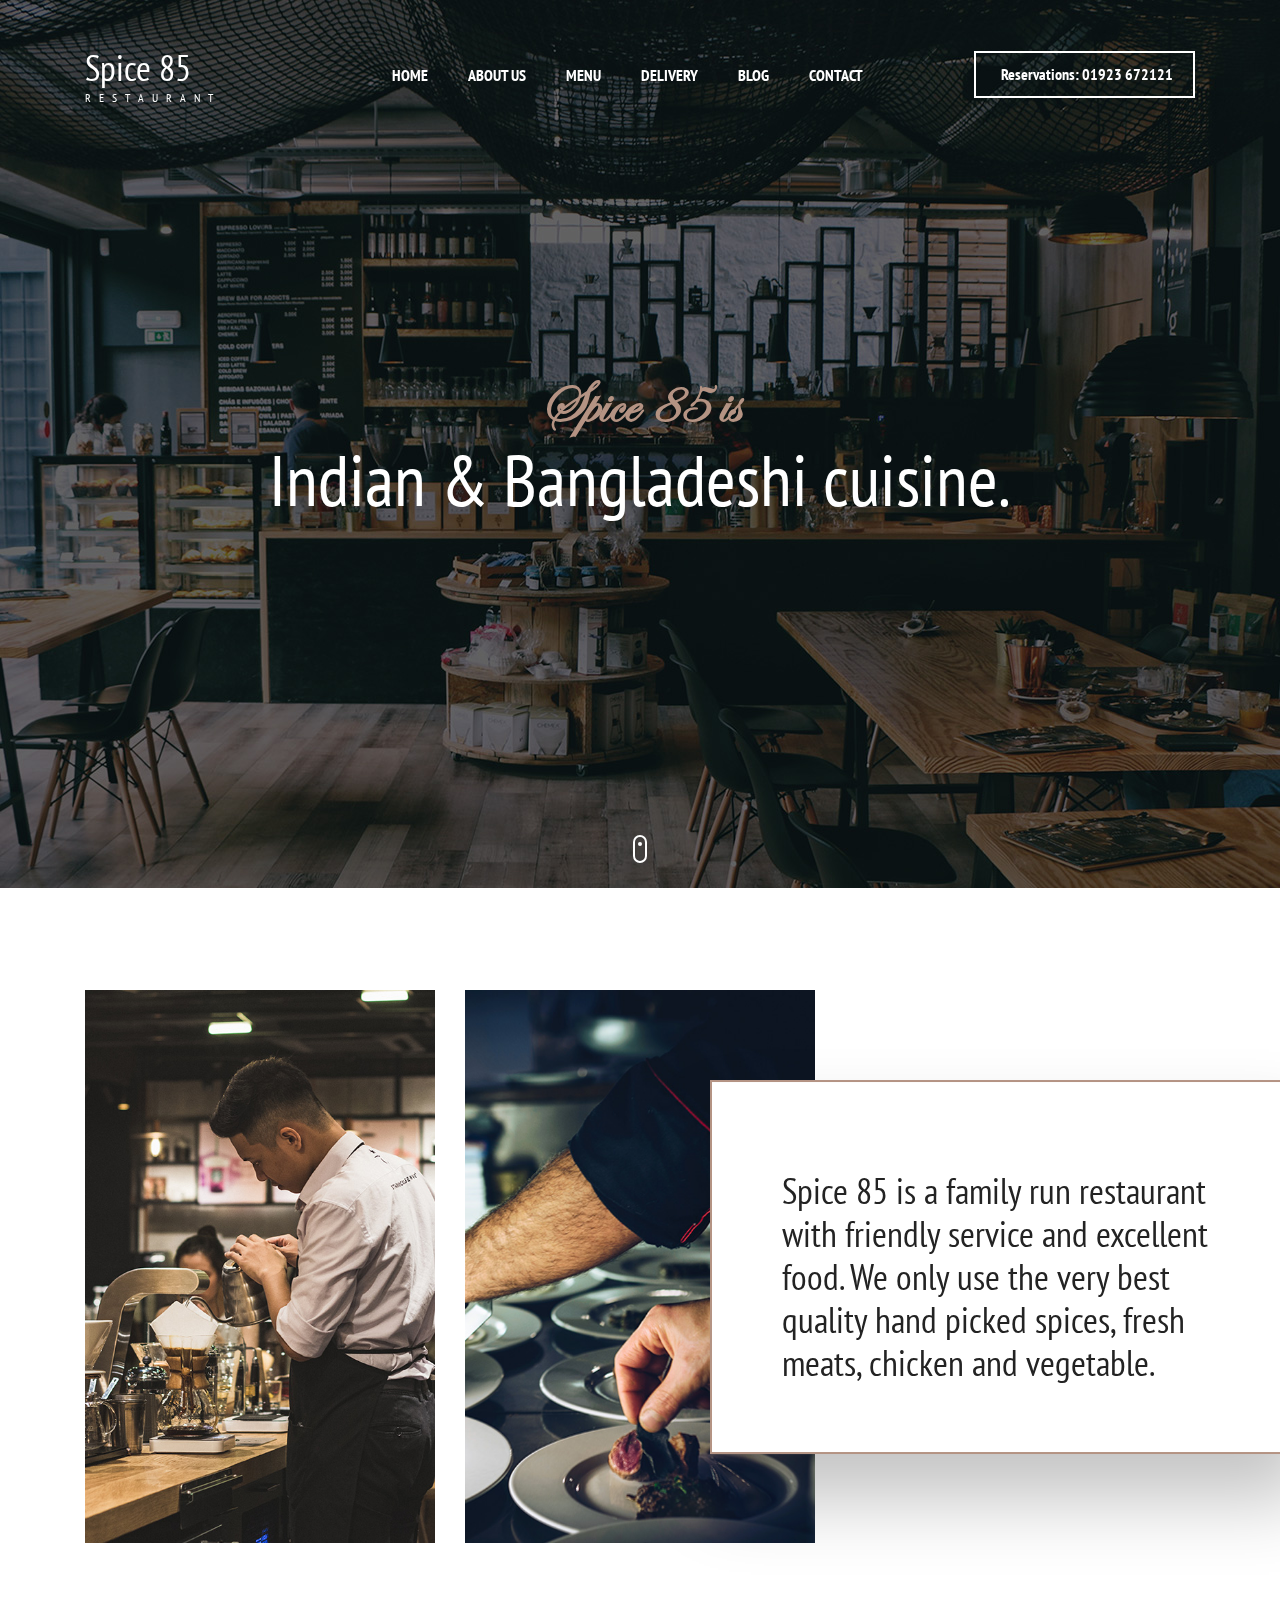
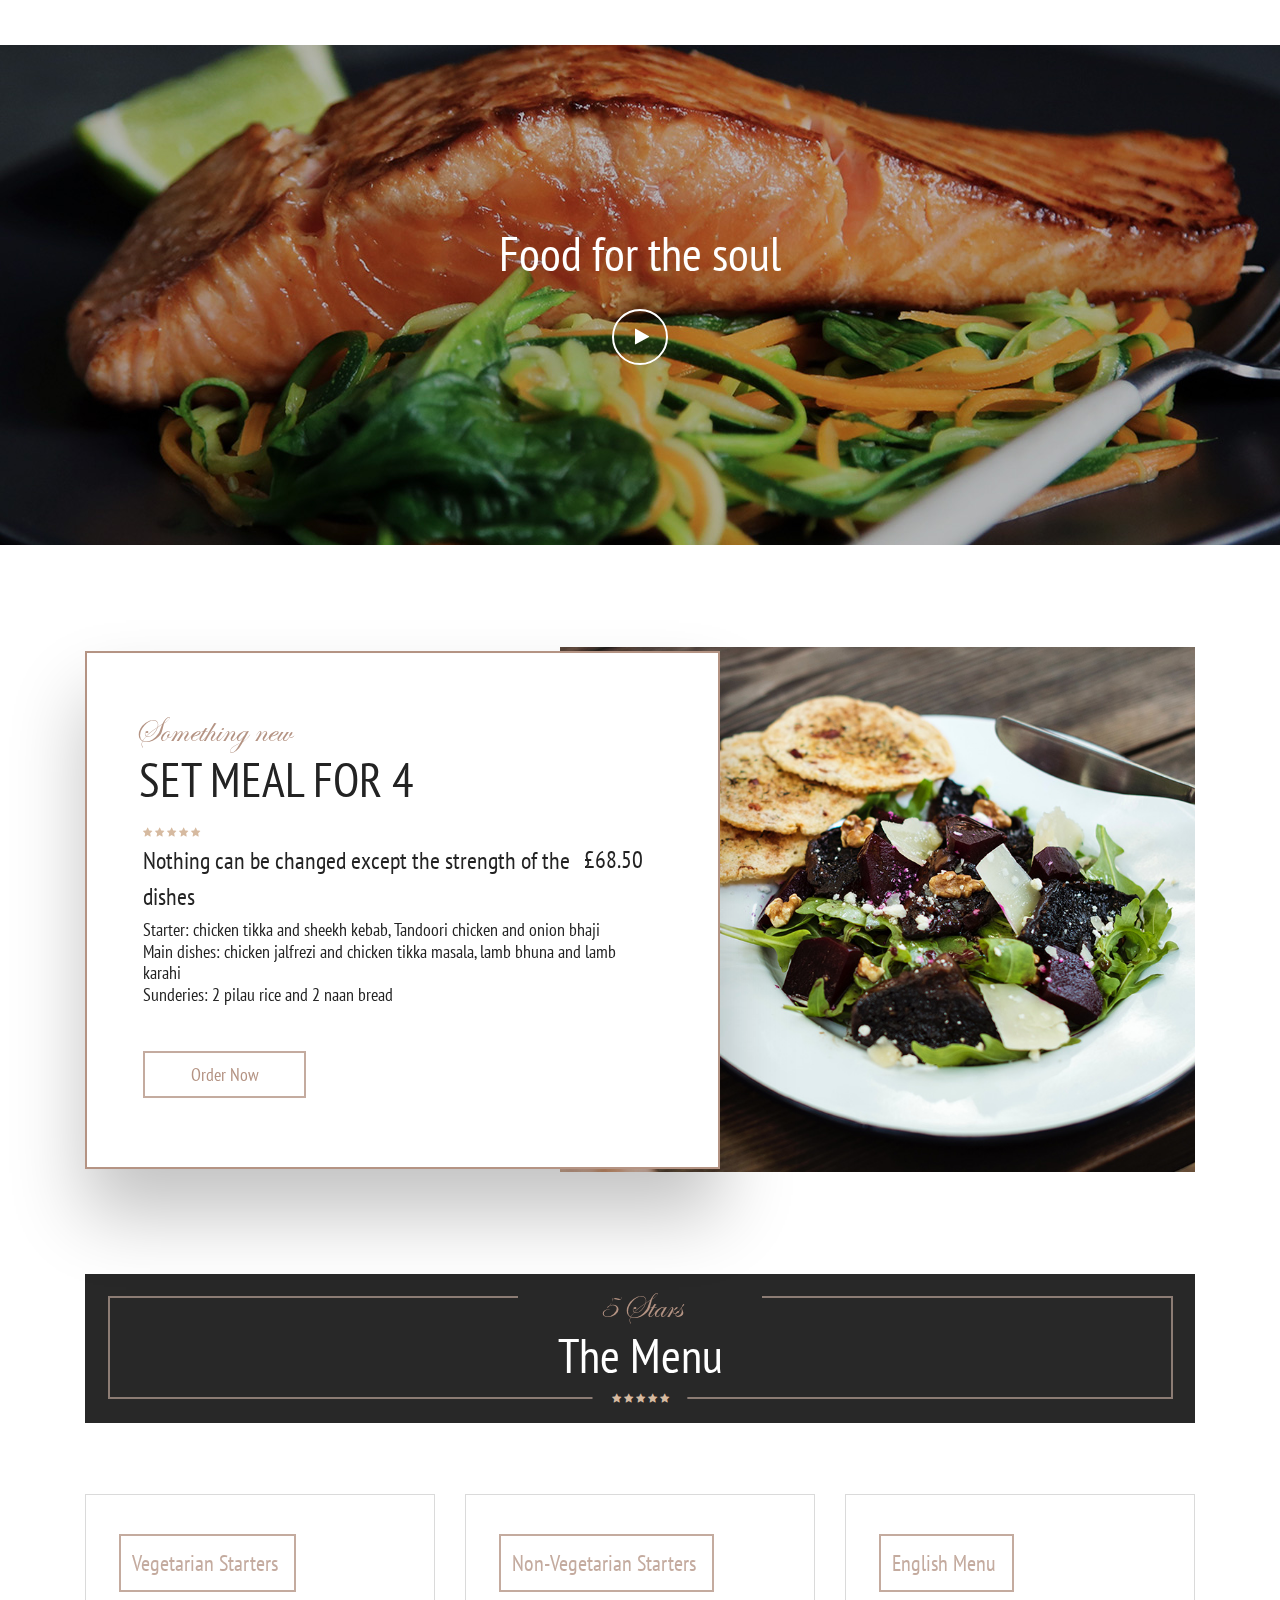
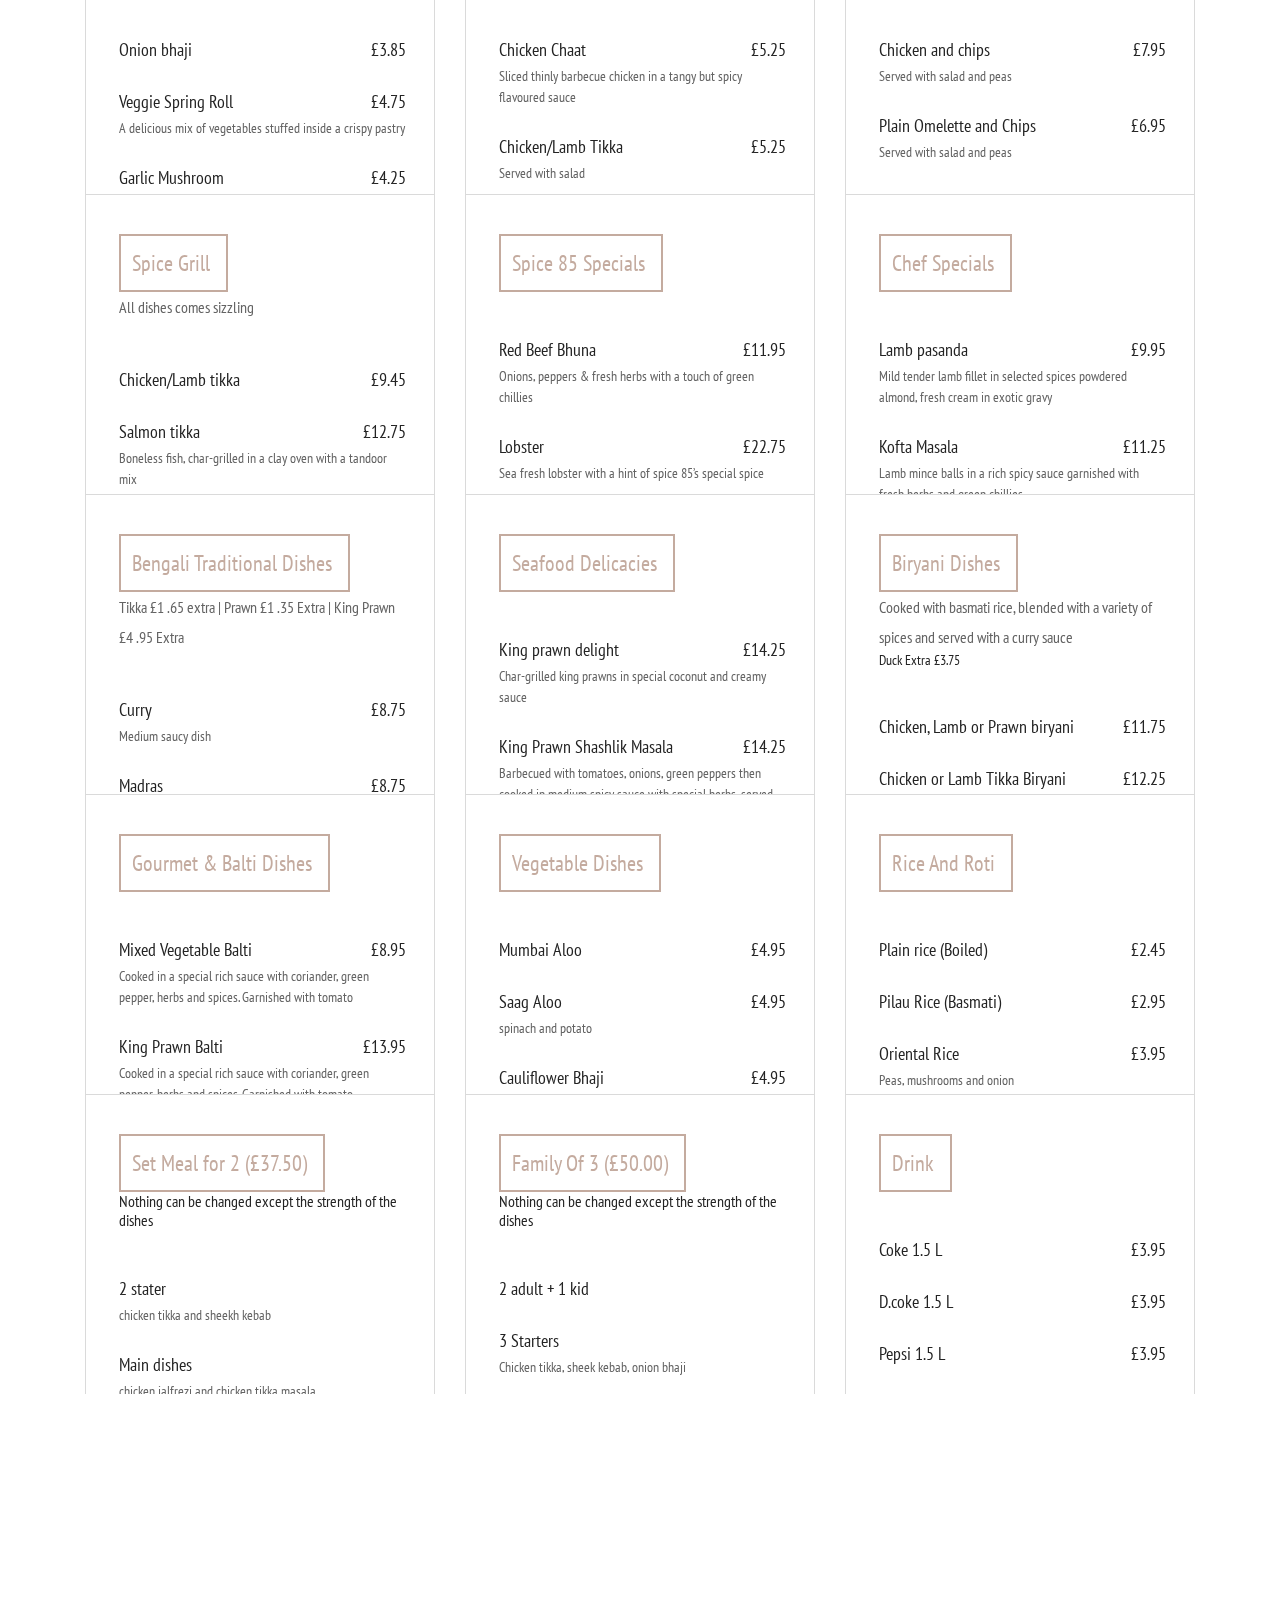
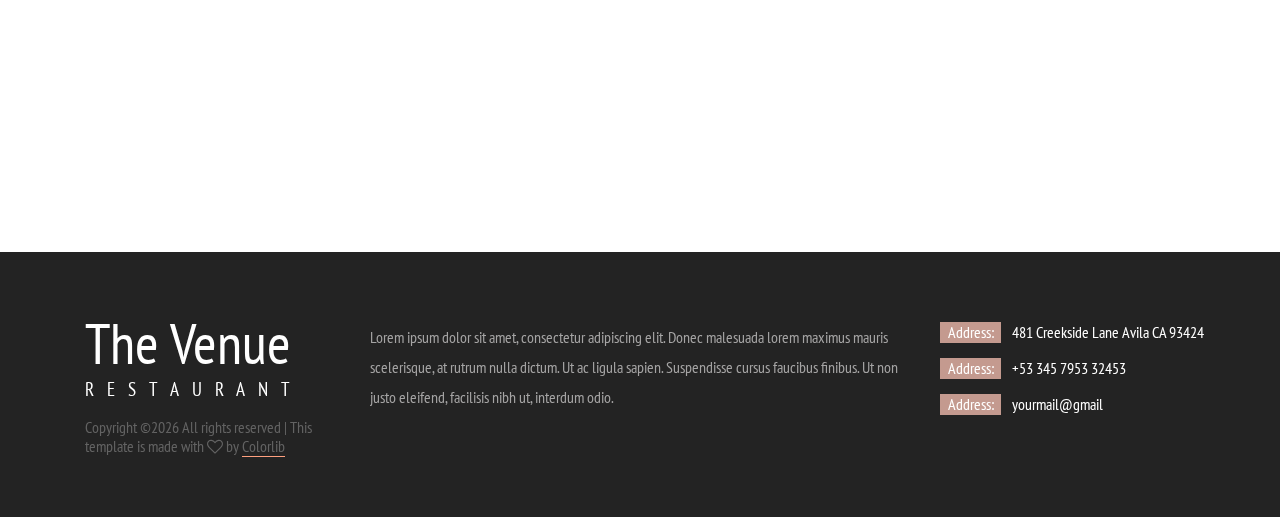
==== commit 28c5e90f: "update" ====
--- a/index.html
+++ b/index.html
@@ -18,6 +18,13 @@
 	<link rel="stylesheet" type="text/css" href="styles/main_styles.css">
 	<link rel="stylesheet" type="text/css" href="styles/responsive.css">
 </head>
+<style>
+	.longEnough {
+		max-height: 300px;
+
+		overflow: auto;
+	}
+</style>
 
 <body>
 
@@ -222,9 +229,8 @@
 					</div>
 				</div>
 				<div class="row themenu_row">
-
 					<!-- Starters -->
-					<div class="col-lg-4 themenu_column">
+					<div class="col-lg-4 themenu_column  longEnough mCustomScrollbar">
 						<div class="themenu_col">
 							<div class="themenu_col_title">Vegetarian Starters</div>
 							<div class="dish_list">
@@ -295,8 +301,9 @@
 							</div>
 						</div>
 					</div>
+
 					<!-- Starters -->
-					<div class="col-lg-4 themenu_column">
+					<div class="col-lg-4 themenu_column longEnough mCustomScrollbar">
 						<div class="themenu_col">
 							<div class="themenu_col_title">Non-Vegetarian Starters</div>
 							<div class="dish_list">
@@ -483,7 +490,7 @@
 						</div>
 					</div>
 					<!-- Main -->
-					<div class="col-lg-4 themenu_column">
+					<div class="col-lg-4 themenu_column longEnough mCustomScrollbar">
 						<div class="themenu_col">
 							<div class="themenu_col_title">English Menu</div>
 							<div class="dish_list">
@@ -542,14 +549,14 @@
 											<li>Served with salad and peas</li>
 										</ul>
 									</div>
-									<div class="dish_order"><a href="#">Order Now</a></div>
+									<div></div>
 								</div>
 							</div>
 						</div>
 					</div>
 
 					<!-- Deserts -->
-					<div class="col-lg-4 themenu_column">
+					<div class="col-lg-4 themenu_column longEnough mCustomScrollbar">
 						<div class="themenu_col">
 							<div class="themenu_col_title">Spice Grill</div>
 							<p>All dishes comes sizzling</p>
@@ -652,7 +659,7 @@
 						</div>
 					</div>
 					<!-- Spice  85  Specials -->
-					<div class="col-lg-4 themenu_column">
+					<div class="col-lg-4 themenu_column longEnough mCustomScrollbar">
 						<div class="themenu_col">
 							<div class="themenu_col_title">Spice 85 Specials</div>
 							<div class="dish_list">
@@ -747,7 +754,7 @@
 						</div>
 					</div>
 					<!-- Chef  Specials -->
-					<div class="col-lg-4 themenu_column">
+					<div class="col-lg-4 themenu_column longEnough mCustomScrollbar">
 						<div class="themenu_col">
 							<div class="themenu_col_title">Chef Specials</div>
 							<div class="dish_list">
@@ -873,7 +880,7 @@
 						</div>
 					</div>
 					<!-- Bengali  Traditional  Dishes -->
-					<div class="col-lg-4 themenu_column">
+					<div class="col-lg-4 themenu_column longEnough mCustomScrollbar">
 						<div class="themenu_col">
 							<div class="themenu_col_title">Bengali Traditional Dishes</div>
 							<p>Tikka £1 .65 extra | Prawn £1 .35 Extra | King Prawn £4 .95 Extra</p>
@@ -994,7 +1001,7 @@
 						</div>
 					</div>
 					<!-- Seafood  Delicacies -->
-					<div class="col-lg-4 themenu_column">
+					<div class="col-lg-4 themenu_column longEnough mCustomScrollbar">
 						<div class="themenu_col">
 							<div class="themenu_col_title">Seafood Delicacies</div>
 							<div class="dish_list">
@@ -1062,7 +1069,7 @@
 						</div>
 					</div>
 					<!-- Biryani  Dishes -->
-					<div class="col-lg-4 themenu_column">
+					<div class="col-lg-4 themenu_column longEnough mCustomScrollbar">
 						<div class="themenu_col">
 							<div class="themenu_col_title">Biryani Dishes</div>
 							<p>Cooked with basmati rice, blended with a variety of spices and served with a curry sauce
@@ -1147,9 +1154,9 @@
 						</div>
 					</div>
 					<!-- Gourmet And Balti Dishes -->
-					<div class="col-lg-4 themenu_column">
+					<div class="col-lg-4 themenu_column longEnough mCustomScrollbar">
 						<div class="themenu_col">
-							<div class="themenu_col_title">Gourmet And Balti Dishes</div>
+							<div class="themenu_col_title">Gourmet & Balti Dishes</div>
 							<div class="dish_list">
 
 								<!-- Dish -->
@@ -1279,7 +1286,7 @@
 						</div>
 					</div>
 					<!-- Vegetable  Dishes -->
-					<div class="col-lg-4 themenu_column">
+					<div class="col-lg-4 themenu_column longEnough mCustomScrollbar">
 						<div class="themenu_col">
 							<div class="themenu_col_title">Vegetable Dishes</div>
 							<div class="dish_list">
@@ -1437,7 +1444,7 @@
 						</div>
 					</div>
 					<!-- Rice And  Roti -->
-					<div class="col-lg-4 themenu_column">
+					<div class="col-lg-4 themenu_column longEnough mCustomScrollbar">
 						<div class="themenu_col">
 							<div class="themenu_col_title">Rice And Roti</div>
 							<div class="dish_list">
@@ -1624,7 +1631,7 @@
 						</div>
 					</div>
 					<!-- Set Meal for 2 -->
-					<div class="col-lg-4 themenu_column">
+					<div class="col-lg-4 themenu_column longEnough mCustomScrollbar">
 						<div class="themenu_col">
 							<div class="themenu_col_title">Set Meal for 2 (£37.50)</div>
 							<h6>Nothing can be changed except the strength of the dishes</h6>
@@ -1689,7 +1696,7 @@
 						</div>
 					</div>
 					<!-- Family Of 3 -->
-					<div class="col-lg-4 themenu_column">
+					<div class="col-lg-4 themenu_column longEnough mCustomScrollbar">
 						<div class="themenu_col">
 							<div class="themenu_col_title">Family Of 3 (£50.00)</div>
 							<h6>Nothing can be changed except the strength of the dishes</h6>
@@ -1748,7 +1755,7 @@
 						</div>
 					</div>
 					<!-- Drink -->
-					<div class="col-lg-4 themenu_column">
+					<div class="col-lg-4 themenu_column longEnough mCustomScrollbar">
 						<div class="themenu_col">
 							<div class="themenu_col_title">Drink</div>
 							<div class="dish_list">
@@ -1872,6 +1879,14 @@
 	<script src="plugins/jquery-datepicker/jquery-ui.js"></script>
 	<script src="plugins/jquery-timepicker/jquery.timepicker.js"></script>
 	<script src="js/custom.js"></script>
+	<script>
+		(function ($) {
+			$(window).on("load", function () {
+				$(".content").mCustomScrollbar();
+			});
+		})(jQuery);
+	</script>
+
 </body>
 
 </html>--- a/styles/main_styles.css
+++ b/styles/main_styles.css
@@ -973,6 +973,15 @@
 	margin-top: 71px;
 	padding-bottom: 102px;
 }
+.myspace{
+	margin: 20px;
+}
+.myGrid
+{
+	display: grid;
+	grid-template-columns: repeat(3,1fr);
+	grid-gap: 20px;
+}
 .themenu_col_title
 {
 	display: inline-block;
@@ -980,7 +989,7 @@
 	padding-left: 11px;
 	padding-right: 16px;
 	border: solid 2px #c4ab9f;
-	font-size: 28px;
+	font-size: 22px;
 	line-height: 54px;
 	color: #c4ab9f;
 }
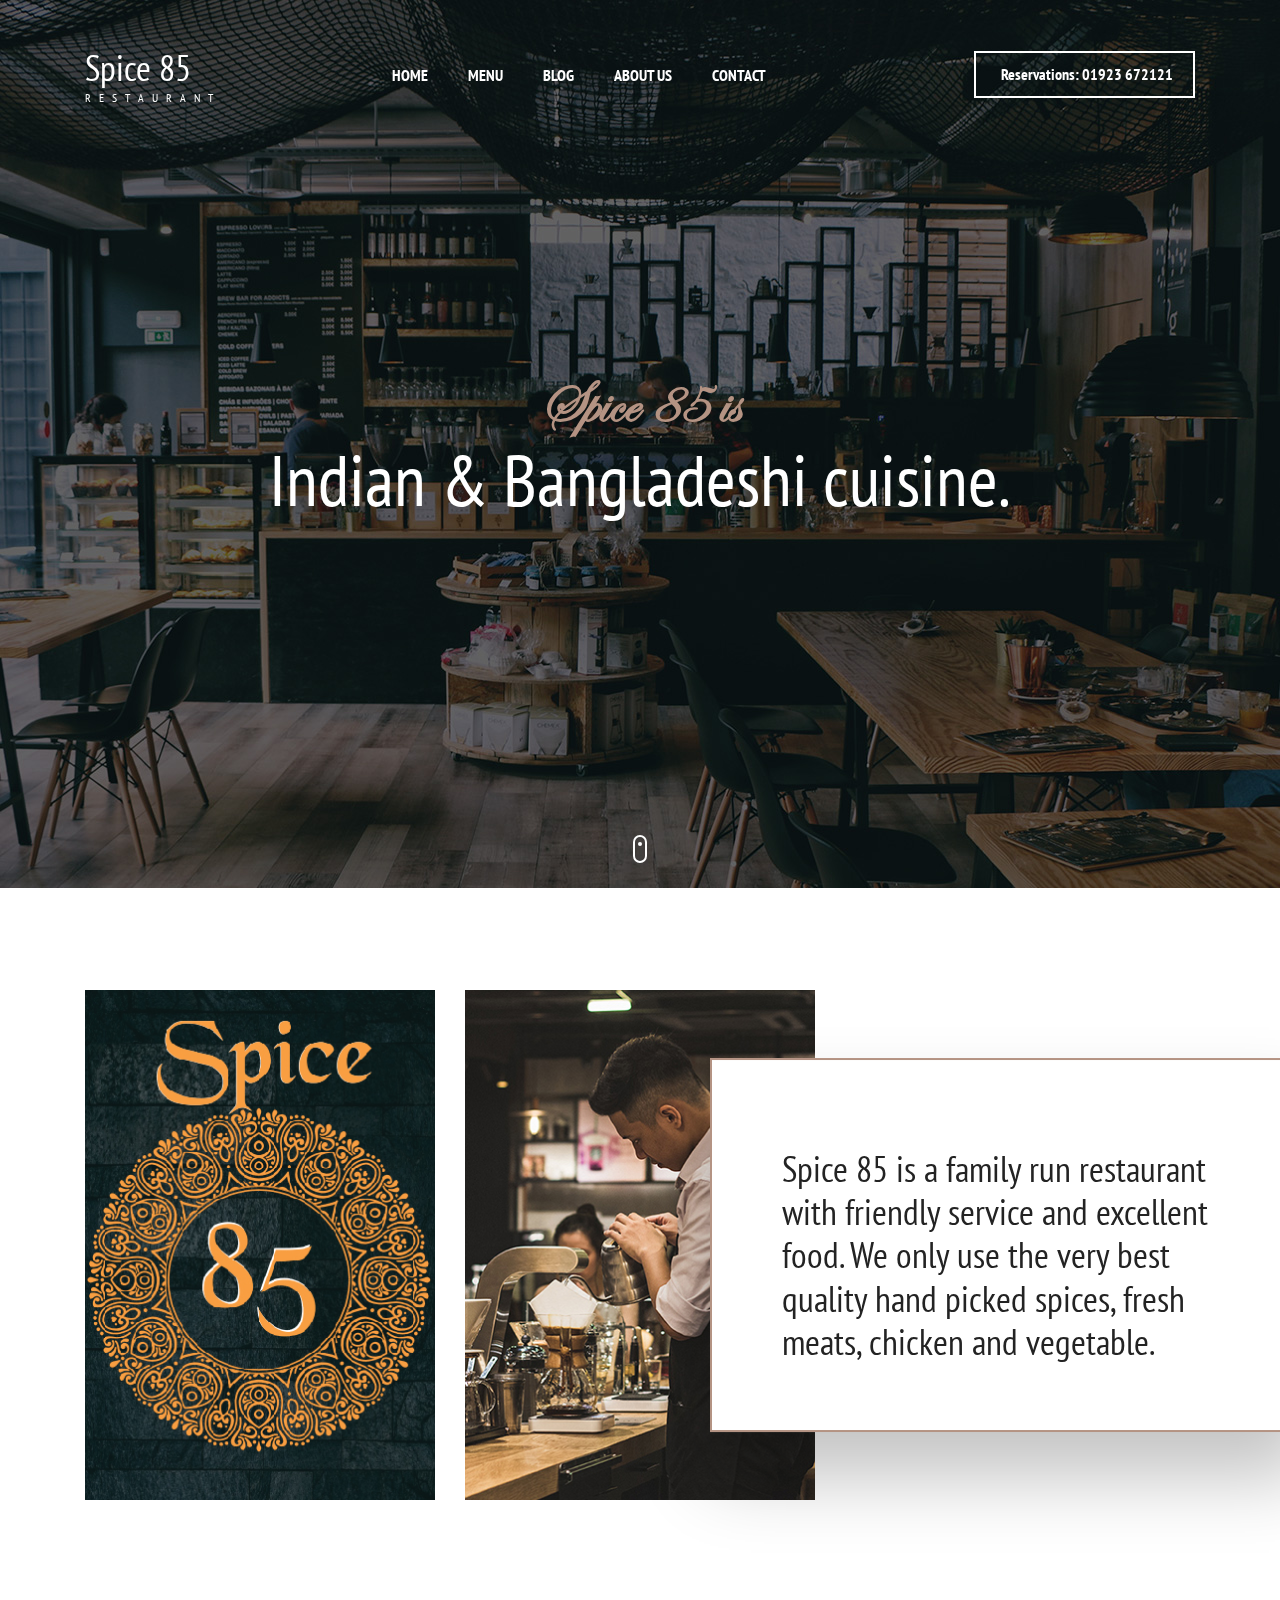
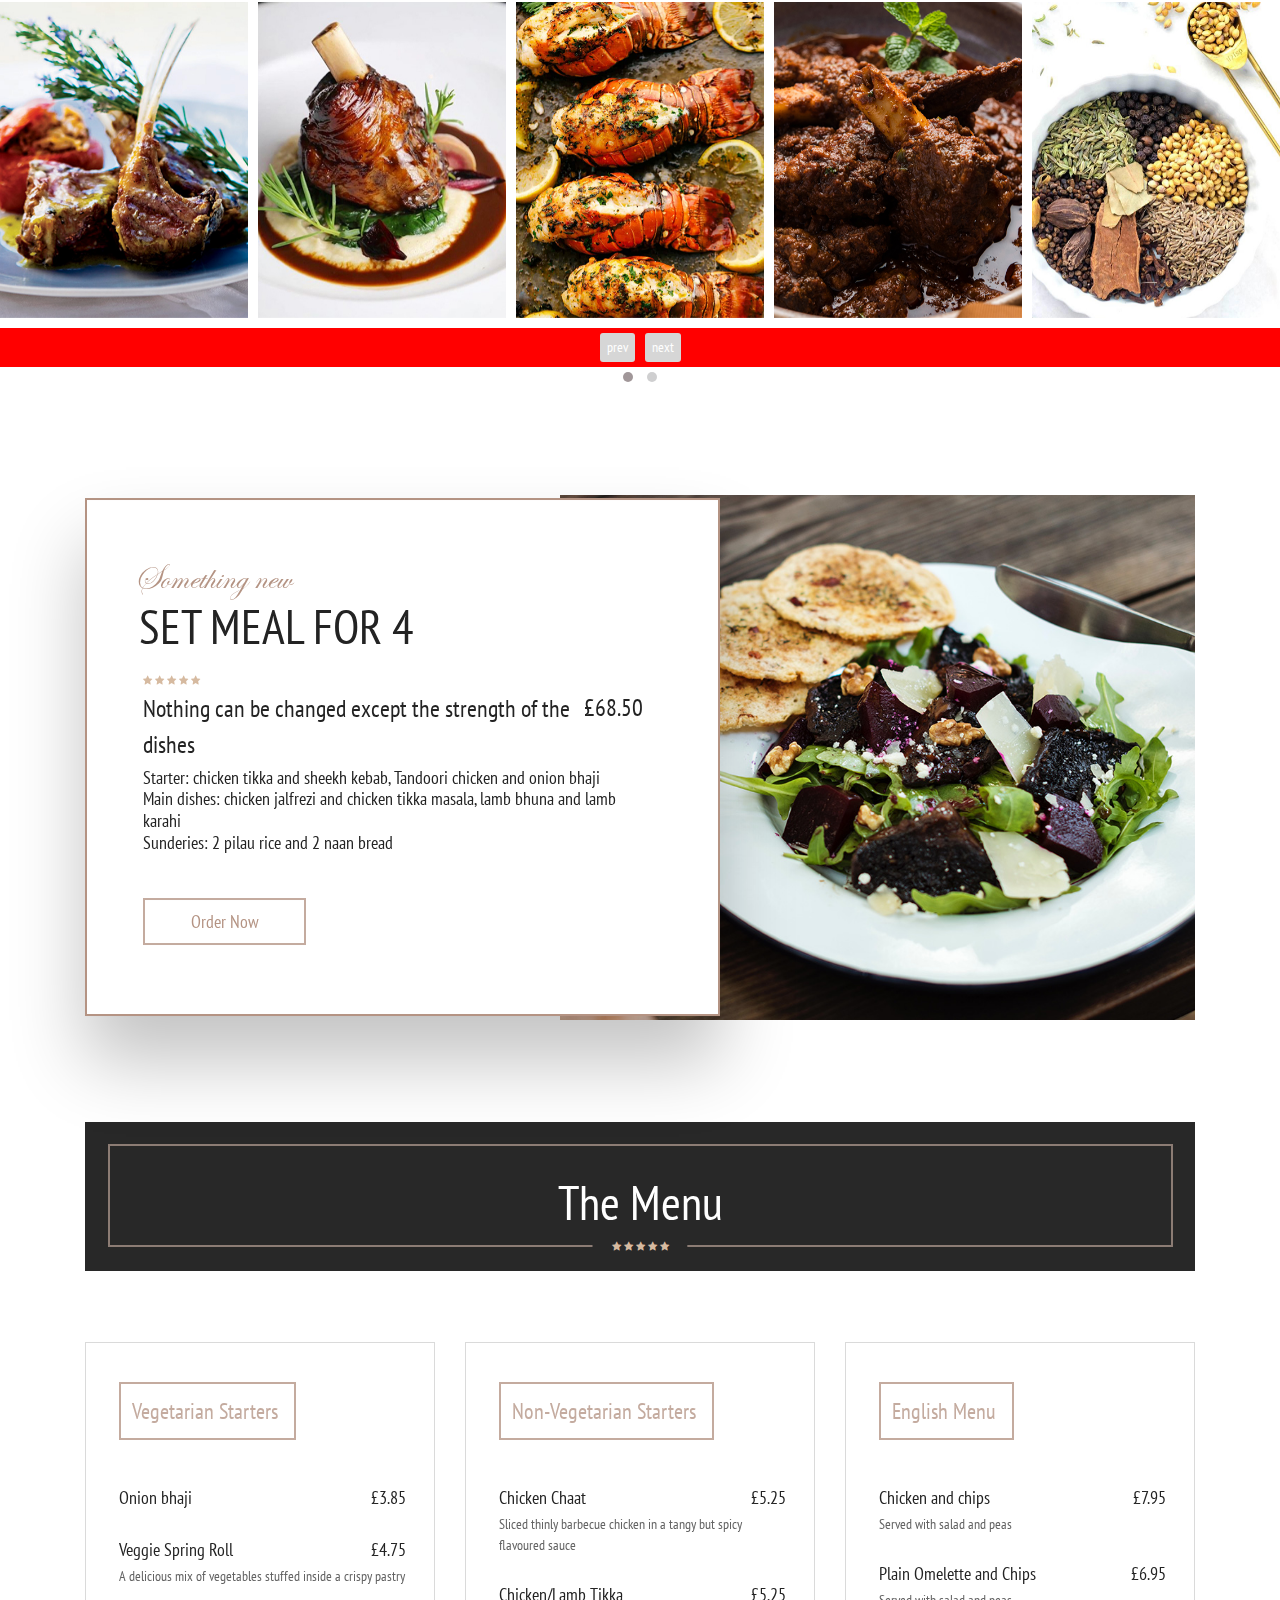
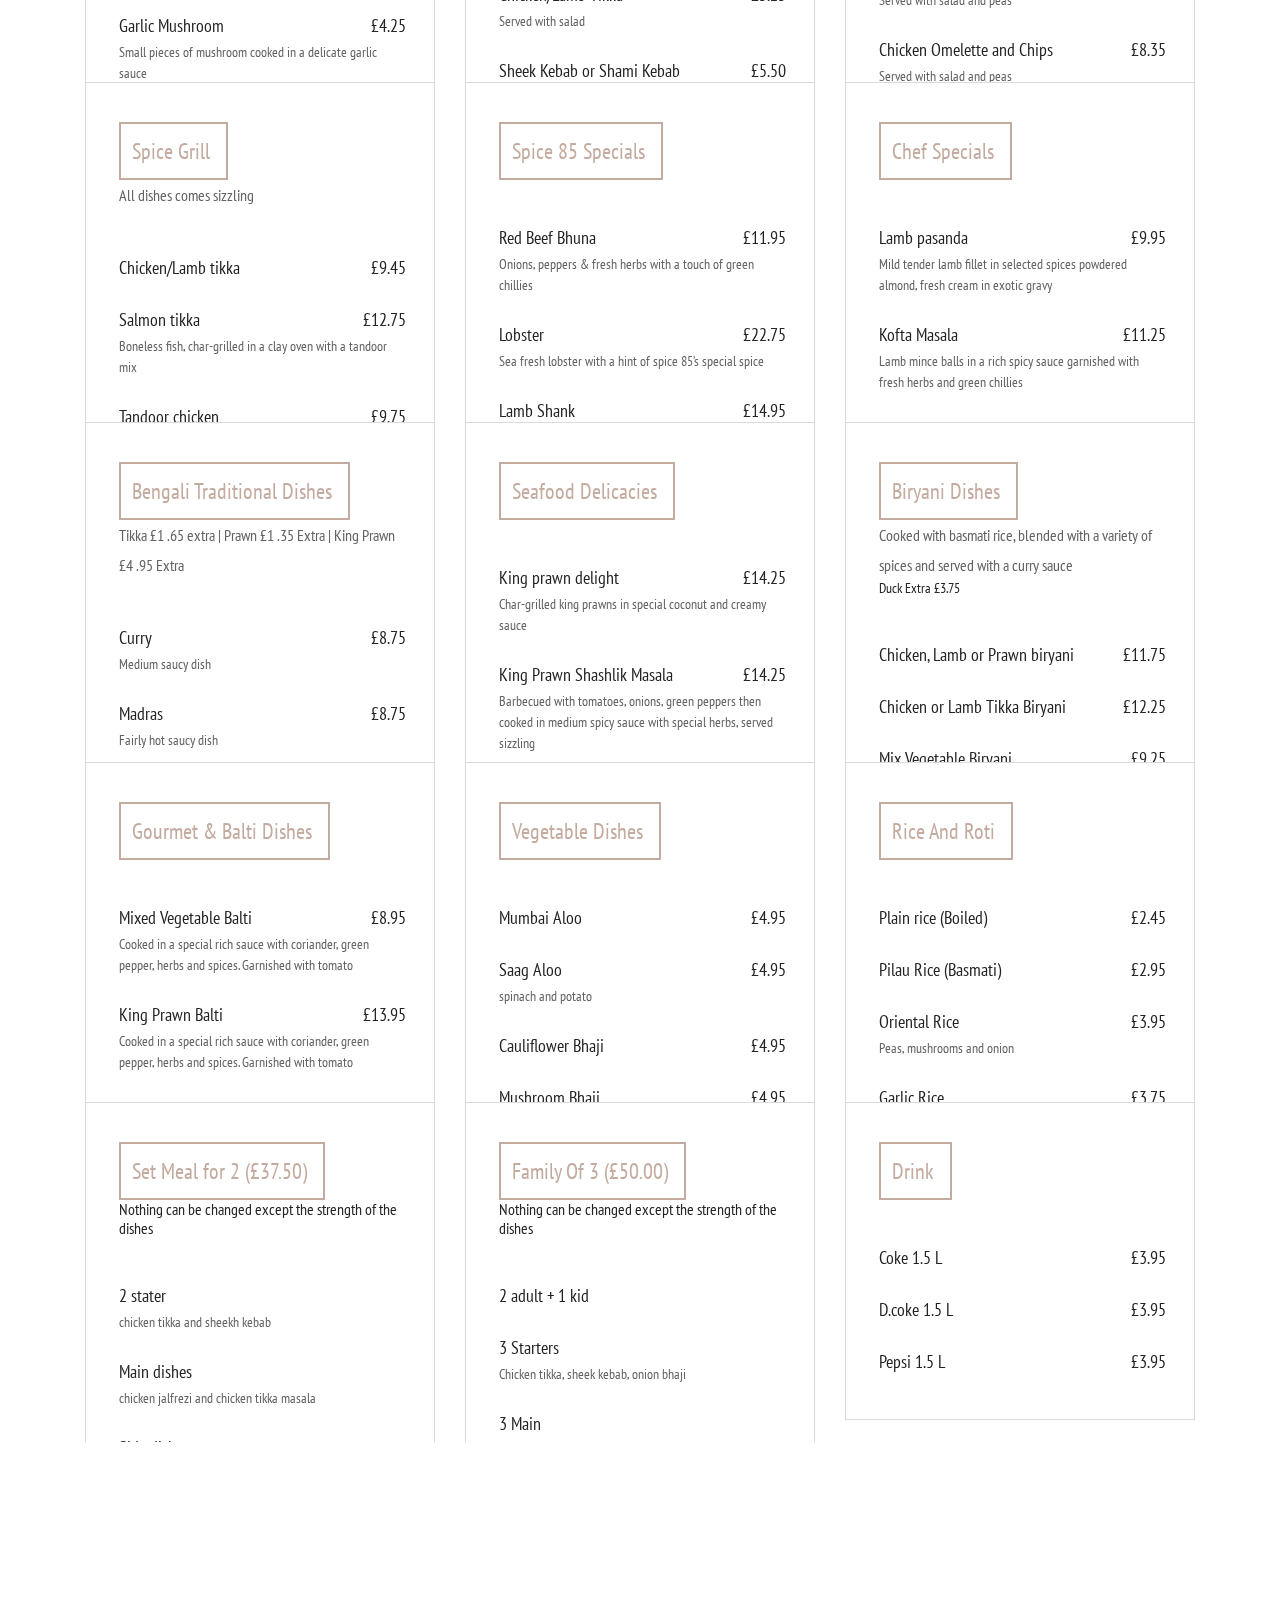
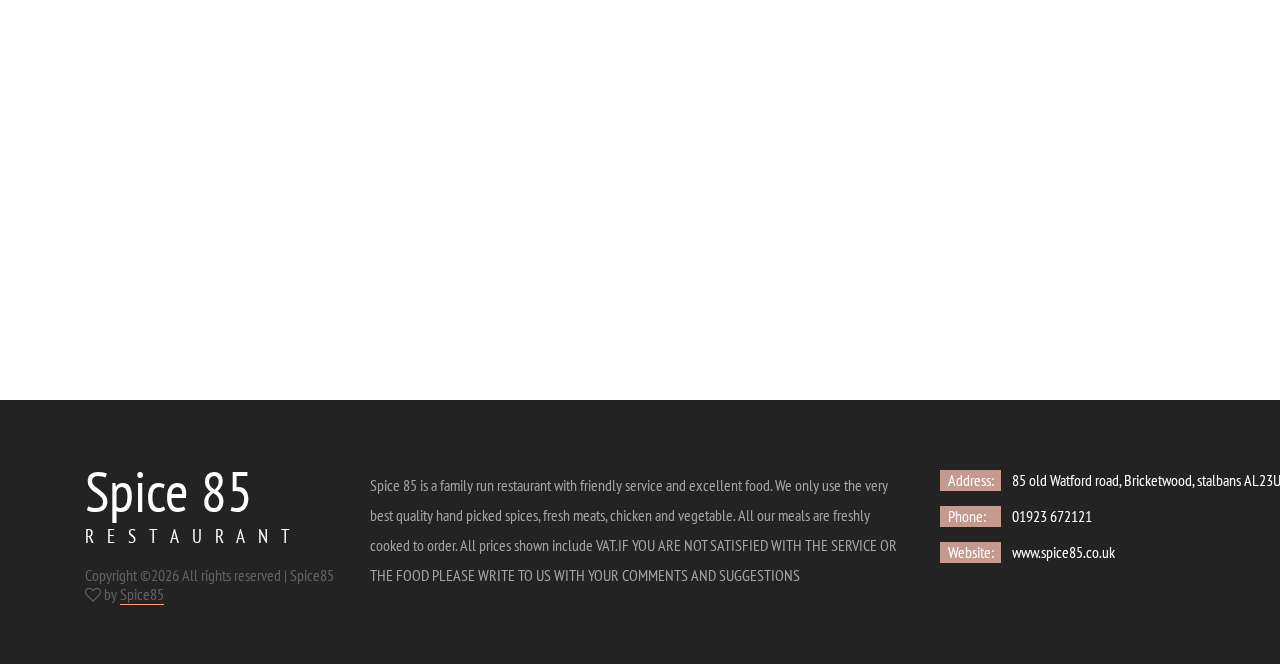
==== commit efc385c0: "update" ====
--- a/index.html
+++ b/index.html
@@ -17,10 +17,12 @@
 	<link href="plugins/jquery-timepicker/jquery.timepicker.css" rel="stylesheet" type="text/css">
 	<link rel="stylesheet" type="text/css" href="styles/main_styles.css">
 	<link rel="stylesheet" type="text/css" href="styles/responsive.css">
+	<link rel="stylesheet" href="owlcarousel/owl.carousel.min.css">
+	<link rel="stylesheet" href="owlcarousel/owl.theme.default.min.css">
 </head>
 <style>
 	.longEnough {
-		max-height: 300px;
+		max-height: 340px;
 
 		overflow: auto;
 	}
@@ -47,10 +49,9 @@
 							<nav class="main_nav">
 								<ul class="d-flex flex-row align-items-center justify-content-start">
 									<li><a href="index.html">home</a></li>
+									<li><a href="menu.html">menu</a></li>
+									<li><a href="blog.html">blog</a></li>
 									<li><a href="about.html">about us</a></li>
-									<li><a href="menu.html">menu</a></li>
-									<li><a href="#">delivery</a></li>
-									<li><a href="blog.html">blog</a></li>
 									<li><a href="contact.html">contact</a></li>
 								</ul>
 							</nav>
@@ -84,10 +85,9 @@
 			<div class="menu_content d-flex flex-column align-items-center justify-content-center text-center">
 				<ul>
 					<li><a href="index.html">home</a></li>
+					<li><a href="menu.html">menu</a></li>
+					<li><a href="blog.html">blog</a></li>
 					<li><a href="about.html">about us</a></li>
-					<li><a href="menu.html">menu</a></li>
-					<li><a href="#">delivery</a></li>
-					<li><a href="blog.html">blog</a></li>
 					<li><a href="contact.html">contact</a></li>
 				</ul>
 			</div>
@@ -140,12 +140,11 @@
 						</div>
 						<div class="row">
 							<div class="col-xl-4 col-md-6 intro_col">
-								<div class="intro_image"><img src="images/intro_1.jpg"
-										alt="https://unsplash.com/@quanle2819"></div>
+								<div class="intro_image"><img src="images/about_intro.jpg" alt="www.spice85.co.uk">
+								</div>
 							</div>
 							<div class="col-xl-4 col-md-6 intro_col">
-								<div class="intro_image"><img src="images/intro_2.jpg"
-										alt="https://unsplash.com/@fabmag"></div>
+								<div class="intro_image"><img src="images/intro_1.jpg" alt="www.spice85.co.uk"></div>
 							</div>
 						</div>
 					</div>
@@ -155,13 +154,24 @@
 
 		<!-- Video -->
 
-		<div class="video_section">
-			<div class="background_image" style="background-image:url(images/video.jpg)"></div>
-			<div class="video_section_content d-flex flex-column align-items-center justify-content-center text-center">
-				<div class="video_section_title">Food for the soul</div>
-				<div class="video_section_icon"><a class="vimeo video_button"
-						href="https://player.vimeo.com/video/99340873?autoplay=1&loop=1&title=0&autopause=0"><i
-							class="fa fa-play" aria-hidden="true"></i></a></div>
+		<div class="owl-carousel owl-theme">
+			<div class="item">
+				<img src="images/carousel/ChopBhuna.jpg" alt="">
+			</div>
+			<div class="item">
+				<img src="images/carousel/LambShank.jpg" alt="">
+			</div>
+			<div class="item">
+				<img src="images/carousel/Lobster.jpg" alt="">
+			</div>
+			<div class="item">
+				<img src="images/carousel/redbeef.jpg" alt="">
+			</div>
+			<div class="item">
+				<img src="images/carousel/SpiceMasala.jpg" alt="">
+			</div>
+			<div class="item">
+				<img src="images/carousel/redbeef.jpg" alt="">
 			</div>
 		</div>
 
@@ -218,7 +228,7 @@
 				<div class="row">
 					<div class="col">
 						<div class="themenu_title_bar_container">
-							<div class="themenu_stars text-center page_subtitle">5 Stars</div>
+							<div class="themenu_stars text-center page_subtitle"></div>
 							<div class="themenu_rating text-center">
 								<div class="rating_r rating_r_5"><i></i><i></i><i></i><i></i><i></i></div>
 							</div>
@@ -1796,9 +1806,10 @@
 		<!-- ======= Contact Section ======= -->
 		<section id="contact" class="contact">
 			<div data-aos="fade-up">
-				<iframe style="border:0; width: 100%; height: 350px;"
-					src="https://www.google.com/maps/embed?pb=!1m14!1m8!1m3!1d12097.433213460943!2d-74.0062269!3d40.7101282!3m2!1i1024!2i768!4f13.1!3m3!1m2!1s0x0%3A0xb89d1fe6bc499443!2sDowntown+Conference+Center!5e0!3m2!1smk!2sbg!4v1539943755621"
-					frameborder="0" allowfullscreen></iframe>
+				<iframe
+					src="https://www.google.com/maps/embed?pb=!1m18!1m12!1m3!1d2472.3168220710895!2d-0.3783231999999999!3d51.708946!2m3!1f0!2f0!3f0!3m2!1i1024!2i768!4f13.1!3m3!1m2!1s0x48763f8a1c209b4d%3A0x891e32f83b2eb55e!2s85%20Old%20Watford%20Rd%2C%20Bricket%20Wood%2C%20St%20Albans%20AL2%203UN%2C%20UK!5e0!3m2!1sen!2sbd!4v1667456325870!5m2!1sen!2sbd"
+					width="1920" height="450" style="border:0;" allowfullscreen="" loading="lazy"
+					referrerpolicy="no-referrer-when-downgrade"></iframe>
 			</div>
 		</section><!-- End Contact Section -->
 
@@ -1811,16 +1822,15 @@
 					<!-- Footer Logo -->
 					<div class="col-lg-3 footer_col">
 						<div class="footer_logo">
-							<div class="footer_logo_title">The Venue</div>
+							<div class="footer_logo_title">Spice 85</div>
 							<div class="footer_logo_subtitle">restaurant</div>
 						</div>
 						<div class="copyright">
 							<!-- Link back to Colorlib can't be removed. Template is licensed under CC BY 3.0. -->
 							<p style="line-height: 1.2;">Copyright &copy;<script>
 									document.write(new Date().getFullYear());
-								</script> All rights reserved | This template is made with <i class="fa fa-heart-o"
-									aria-hidden="true"></i> by <a href="https://colorlib.com"
-									target="_blank">Colorlib</a></p>
+								</script> All rights reserved | Spice85 <i class="fa fa-heart-o" aria-hidden="true"></i>
+								by <a href="www.spice85.co.uk" target="_blank">Spice85</a></p>
 							<!-- Link back to Colorlib can't be removed. Template is licensed under CC BY 3.0. -->
 						</div>
 					</div>
@@ -1828,9 +1838,13 @@
 					<!-- Footer About -->
 					<div class="col-lg-6 footer_col">
 						<div class="footer_about">
-							<p>Lorem ipsum dolor sit amet, consectetur adipiscing elit. Donec malesuada lorem maximus
-								mauris scelerisque, at rutrum nulla dictum. Ut ac ligula sapien. Suspendisse cursus
-								faucibus finibus. Ut non justo eleifend, facilisis nibh ut, interdum odio.</p>
+							<p>Spice 85 is a family run restaurant with friendly service and excellent food.
+								We only use the very best quality hand picked spices, fresh meats, chicken and
+								vegetable.
+								All our meals are freshly cooked to order.
+								All prices shown include VAT.IF YOU ARE NOT SATISFIED WITH THE SERVICE OR THE FOOD
+								PLEASE WRITE TO
+								US WITH YOUR COMMENTS AND SUGGESTIONS</p>
 						</div>
 					</div>
 
@@ -1842,19 +1856,21 @@
 									<div>
 										<div class="footer_contact_title">Address:</div>
 									</div>
-									<div class="footer_contact_text">481 Creekside Lane Avila CA 93424</div>
+									<div class="footer_contact_text">85 old Watford road, Bricketwood, stalbans AL23UN
+									</div>
 								</li>
 								<li class="d-flex flex-row align-items-start justify-content-start">
 									<div>
-										<div class="footer_contact_title">Address:</div>
-									</div>
-									<div class="footer_contact_text">+53 345 7953 32453</div>
+										<div class="footer_contact_title">Phone:</div>
+									</div>
+									<div class="footer_contact_text">01923 672121</div>
+
 								</li>
 								<li class="d-flex flex-row align-items-start justify-content-start">
 									<div>
-										<div class="footer_contact_title">Address:</div>
-									</div>
-									<div class="footer_contact_text">yourmail@gmail</div>
+										<div class="footer_contact_title">Website:</div>
+									</div>
+									<div class="footer_contact_text">www.spice85.co.uk</div>
 								</li>
 							</ul>
 						</div>
@@ -1879,6 +1895,8 @@
 	<script src="plugins/jquery-datepicker/jquery-ui.js"></script>
 	<script src="plugins/jquery-timepicker/jquery.timepicker.js"></script>
 	<script src="js/custom.js"></script>
+	<script src="jquery.min.js"></script>
+	<script src="owlcarousel/owl.carousel.min.js"></script>
 	<script>
 		(function ($) {
 			$(window).on("load", function () {
@@ -1886,7 +1904,24 @@
 			});
 		})(jQuery);
 	</script>
-
+	<script>
+		$('.owl-carousel').owlCarousel({
+			loop: true,
+			margin: 10,
+			nav: true,
+			responsive: {
+				0: {
+					items: 1
+				},
+				600: {
+					items: 3
+				},
+				1000: {
+					items: 5
+				}
+			}
+		})
+	</script>
 </body>
 
 </html>--- a/styles/main_styles.css
+++ b/styles/main_styles.css
@@ -490,6 +490,7 @@
 4. Menu
 *********************************/
 
+  
 .menu
 {
 	position: fixed;
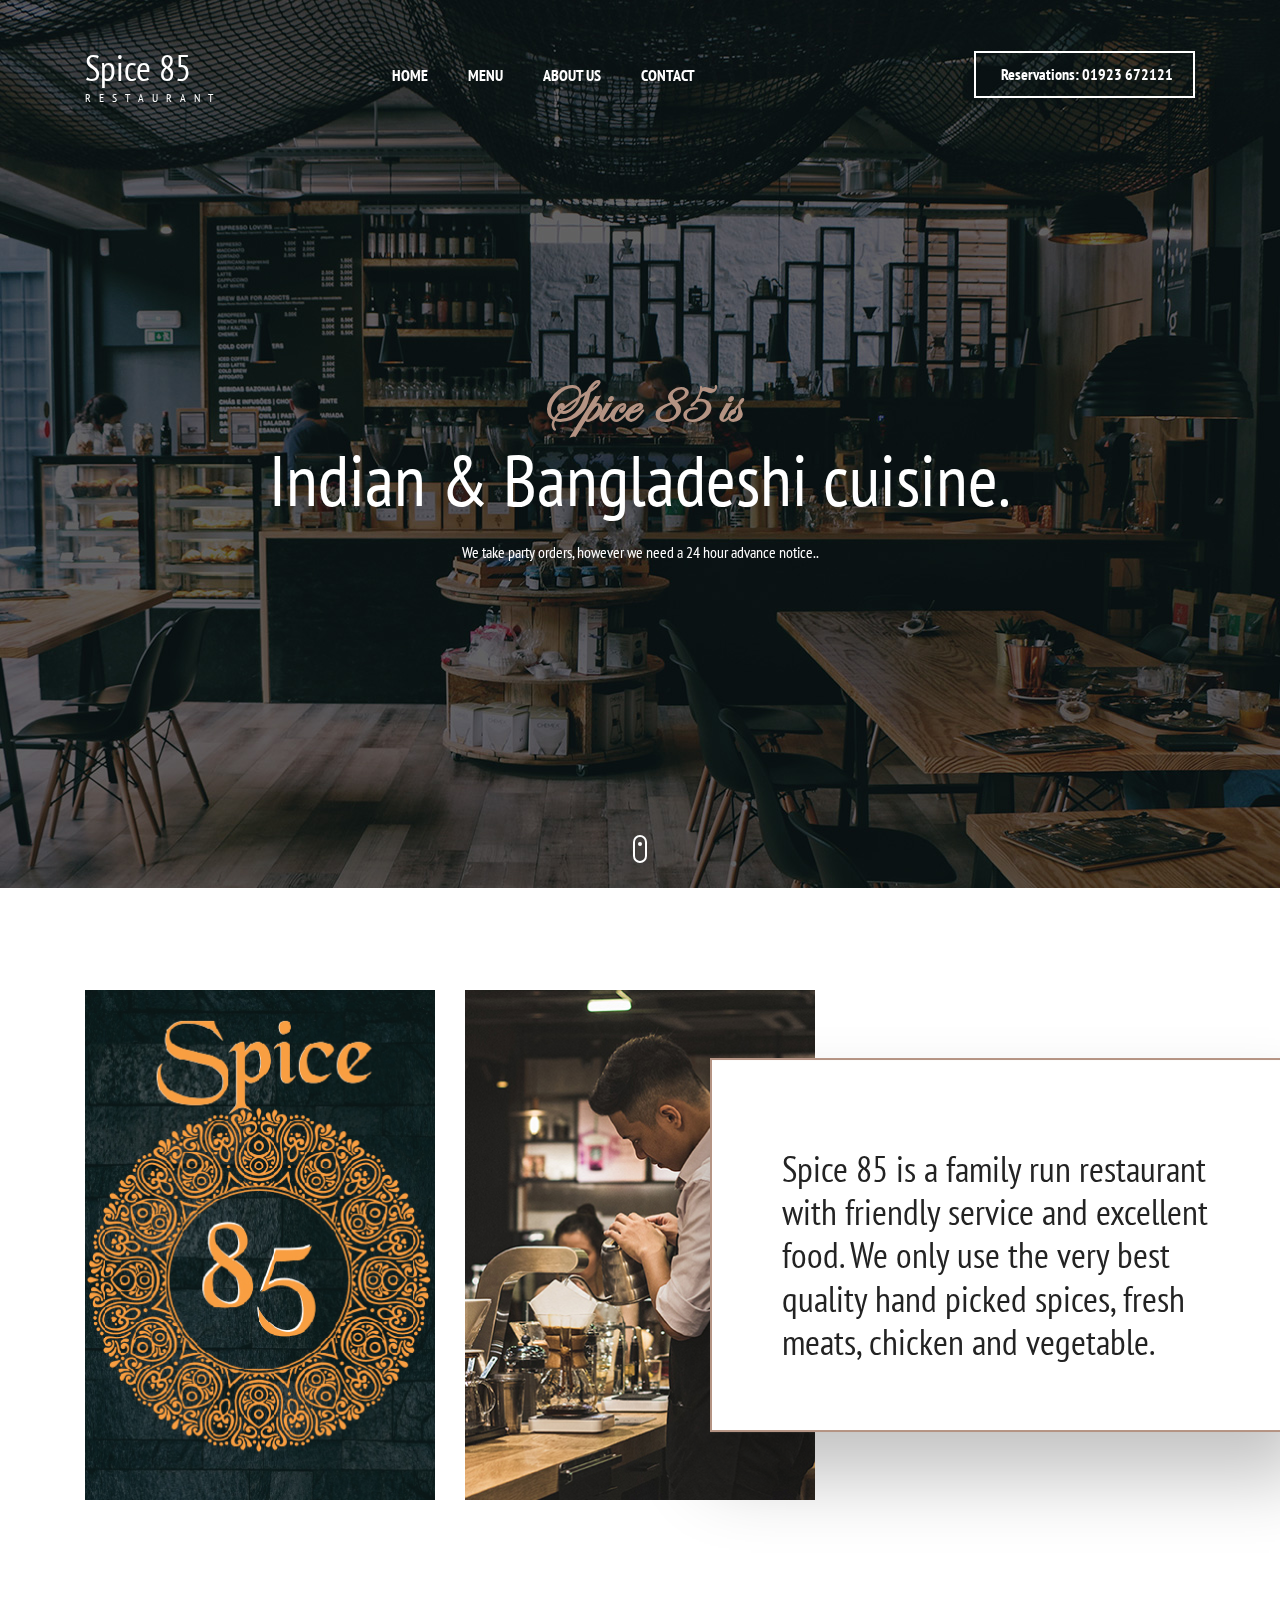
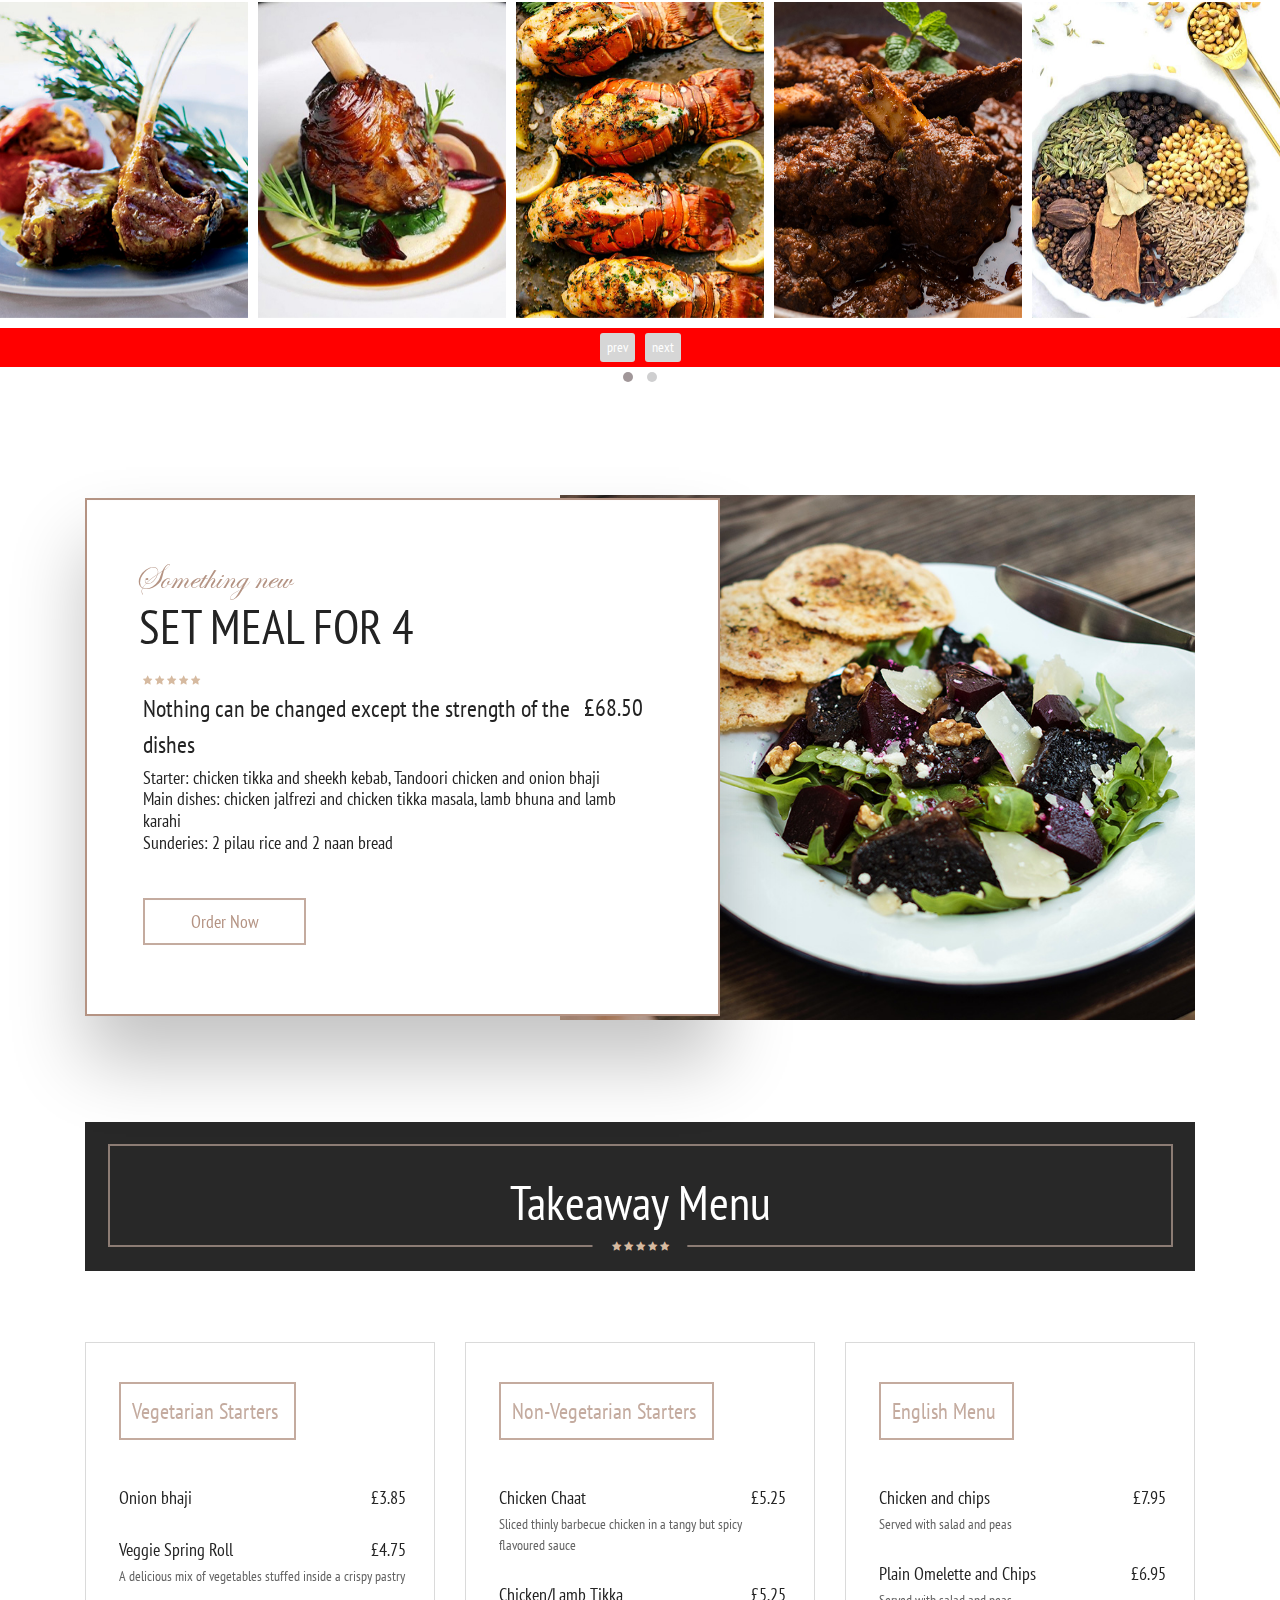
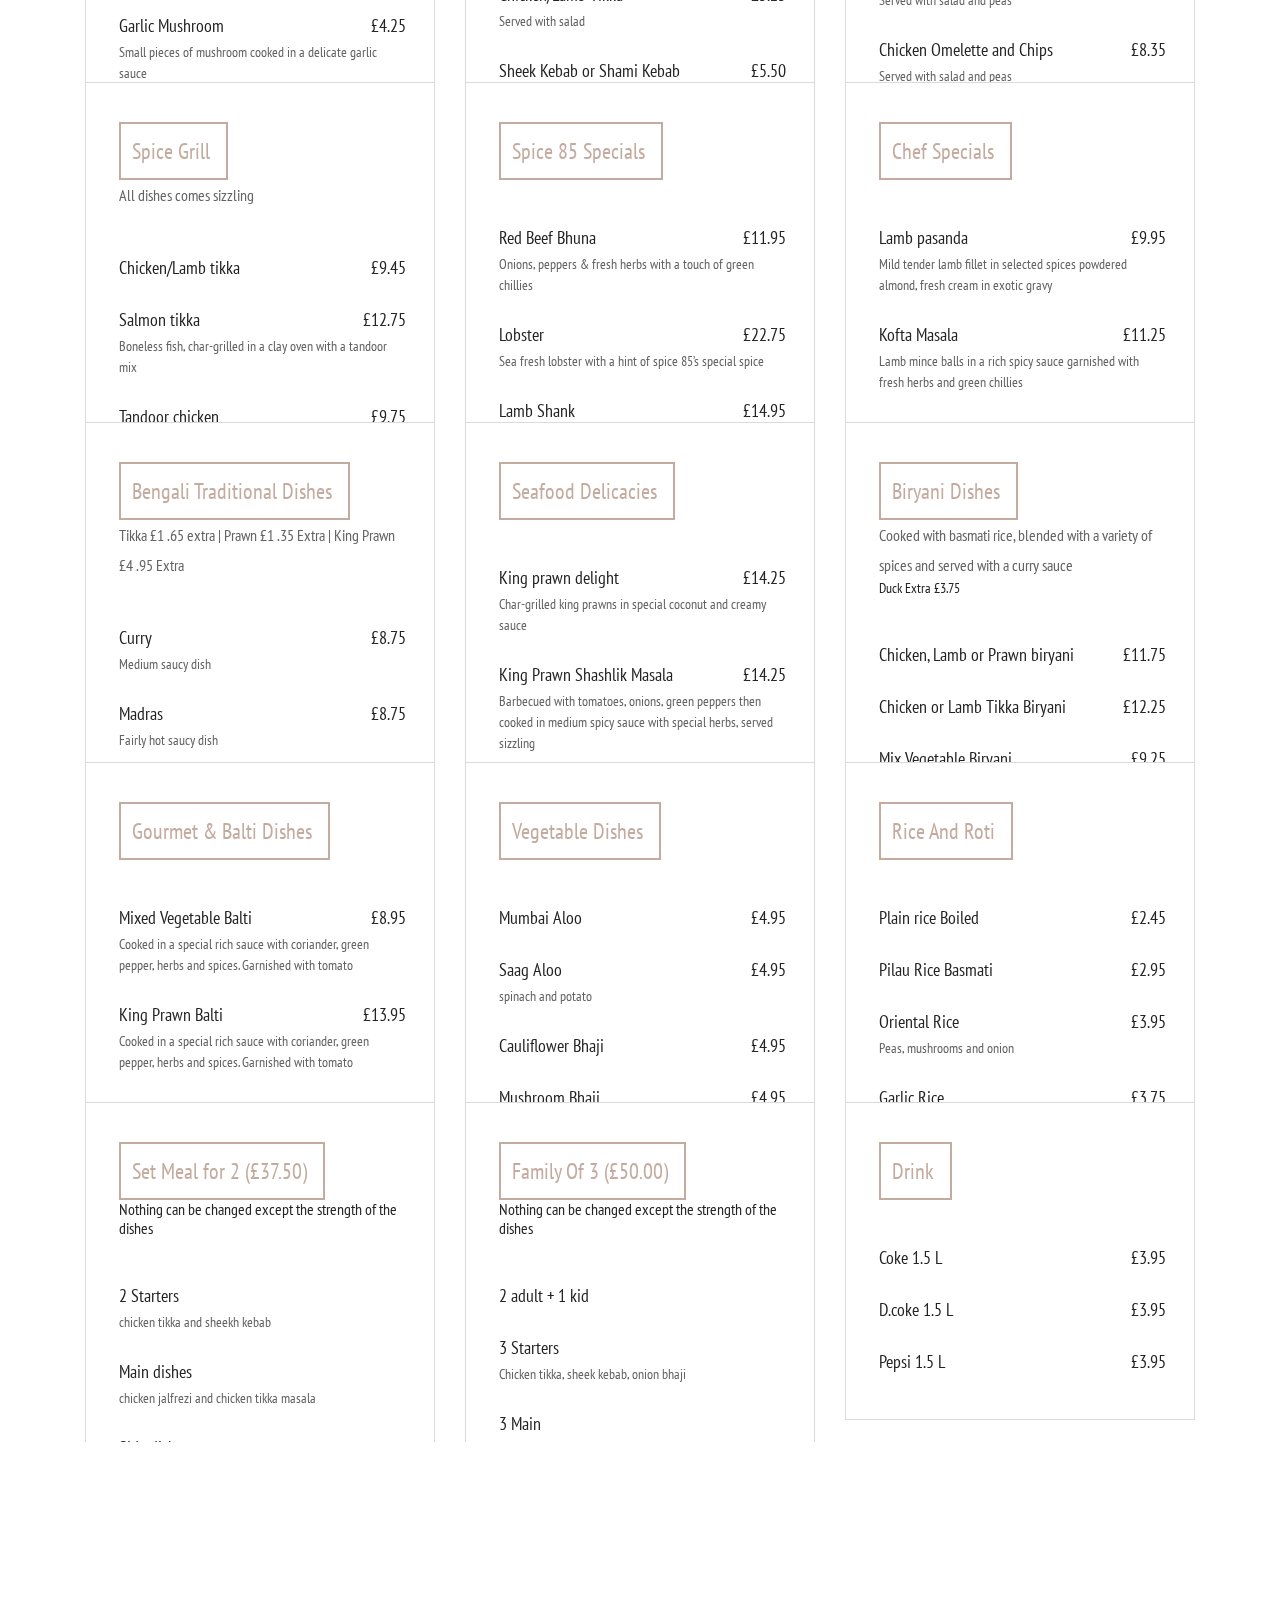
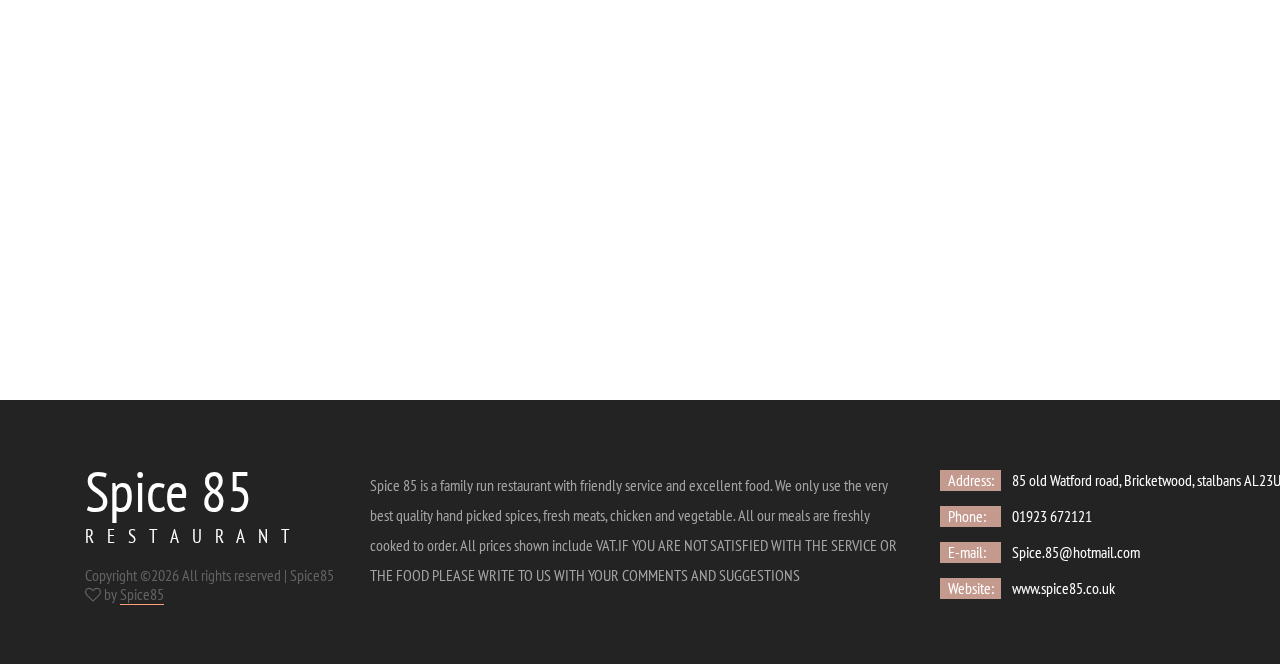
==== commit e53a18cf: "update menu" ====
--- a/index.html
+++ b/index.html
@@ -50,12 +50,14 @@
 								<ul class="d-flex flex-row align-items-center justify-content-start">
 									<li><a href="index.html">home</a></li>
 									<li><a href="menu.html">menu</a></li>
-									<li><a href="blog.html">blog</a></li>
+									<!-- <li><a href="blog.html">blog</a></li> -->
 									<li><a href="about.html">about us</a></li>
 									<li><a href="contact.html">contact</a></li>
 								</ul>
 							</nav>
-							<div class="reservations_phone ml-auto">Reservations: 01923 672121</div>
+							<div class="reservations_phone ml-auto"><a href=“tel:+00-1923672121”
+									style="color: white;">Reservations: 01923
+									672121</a></div>
 						</div>
 					</div>
 				</div>
@@ -86,7 +88,7 @@
 				<ul>
 					<li><a href="index.html">home</a></li>
 					<li><a href="menu.html">menu</a></li>
-					<li><a href="blog.html">blog</a></li>
+					<!-- <li><a href="blog.html">blog</a></li> -->
 					<li><a href="about.html">about us</a></li>
 					<li><a href="contact.html">contact</a></li>
 				</ul>
@@ -108,11 +110,9 @@
 								<div class="home_title">
 									<h1>Indian & Bangladeshi cuisine.</h1>
 								</div>
-								<!-- <div class="home_text ml-auto mr-auto">
-									<p>Spice 85 is a family run restaurant with friendly service and excellent food. We
-										only use the very best quality hand picked spices, fresh meats, chicken and
-										vegetable..</p>
-								</div> -->
+								<div class="home_text ml-auto mr-auto">
+									<p>We take party orders, however we need a 24 hour advance notice..</p>
+								</div>
 							</div>
 						</div>
 					</div>
@@ -233,7 +233,7 @@
 								<div class="rating_r rating_r_5"><i></i><i></i><i></i><i></i><i></i></div>
 							</div>
 							<div class="themenu_title_bar d-flex flex-column align-items-center justify-content-center">
-								<div class="themenu_title">The Menu</div>
+								<div class="themenu_title">Takeaway Menu</div>
 							</div>
 						</div>
 					</div>
@@ -290,7 +290,7 @@
 									<div
 										class="dish_title_container d-flex flex-xl-row flex-column align-items-start justify-content-start">
 										<div class="dish_title">Aloo chaat</div>
-										<div class="dish_price">$20</div>
+										<div class="dish_price">£4.15</div>
 									</div>
 									<div class="dish_contents">
 										<ul class="d-flex flex-row align-items-start justify-content-start flex-wrap">
@@ -378,7 +378,7 @@
 								<div class="dish">
 									<div
 										class="dish_title_container d-flex flex-xl-row flex-column align-items-start justify-content-start">
-										<div class="dish_title">Spice mixed platter (for 2)</div>
+										<div class="dish_title">Spice mixed platter for 2</div>
 										<div class="dish_price">£11.00</div>
 									</div>
 									<div class="dish_contents">
@@ -1216,15 +1216,6 @@
 										</ul>
 									</div>
 								</div>
-
-								<!-- Dish -->
-								<div class="dish">
-									<div
-										class="dish_title_container d-flex flex-xl-row flex-column align-items-start justify-content-start">
-										<div class="dish_title">King Prawn Biryani</div>
-										<div class="dish_price">£14.95</div>
-									</div>
-								</div>
 								<!-- Dish -->
 								<div class="dish">
 									<div
@@ -1237,22 +1228,7 @@
 								<div class="dish">
 									<div
 										class="dish_title_container d-flex flex-xl-row flex-column align-items-start justify-content-start">
-										<div class="dish_title">Spice Special Biryani</div>
-										<div class="dish_price">£13.95</div>
-									</div>
-									<div class="dish_contents">
-										<ul class="d-flex flex-row align-items-start justify-content-start flex-wrap">
-											<li>A mix of lamb, prawns, chicken and pilau rice with an egg omelette on
-												top
-											</li>
-										</ul>
-									</div>
-								</div>
-								<!-- Dish -->
-								<div class="dish">
-									<div
-										class="dish_title_container d-flex flex-xl-row flex-column align-items-start justify-content-start">
-										<div class="dish_title">Tikka Balti (Lamb or Chicken)</div>
+										<div class="dish_title">Tikka Balti Lamb or Chicken</div>
 										<div class="dish_price">£10.75</div>
 									</div>
 									<div class="dish_contents">
@@ -1463,7 +1439,7 @@
 								<div class="dish">
 									<div
 										class="dish_title_container d-flex flex-xl-row flex-column align-items-start justify-content-start">
-										<div class="dish_title">Plain rice (Boiled)</div>
+										<div class="dish_title">Plain rice Boiled</div>
 										<div class="dish_price">£2.45</div>
 									</div>
 								</div>
@@ -1472,7 +1448,7 @@
 								<div class="dish">
 									<div
 										class="dish_title_container d-flex flex-xl-row flex-column align-items-start justify-content-start">
-										<div class="dish_title">Pilau Rice (Basmati)</div>
+										<div class="dish_title">Pilau Rice Basmati</div>
 										<div class="dish_price">£2.95</div>
 									</div>
 								</div>
@@ -1512,7 +1488,7 @@
 								<div class="dish">
 									<div
 										class="dish_title_container d-flex flex-xl-row flex-column align-items-start justify-content-start">
-										<div class="dish_title">Keema Rice (with Minced Lamb)</div>
+										<div class="dish_title">Keema Rice with Minced Lamb</div>
 										<div class="dish_price">£4.95</div>
 									</div>
 								</div>
@@ -1651,7 +1627,7 @@
 								<div class="dish">
 									<div
 										class="dish_title_container d-flex flex-xl-row flex-column align-items-start justify-content-start">
-										<div class="dish_title">2 stater</div>
+										<div class="dish_title">2 Starters</div>
 									</div>
 									<div class="dish_contents">
 										<ul class="d-flex flex-row align-items-start justify-content-start flex-wrap">
@@ -1752,7 +1728,7 @@
 								<div class="dish">
 									<div
 										class="dish_title_container d-flex flex-xl-row flex-column align-items-start justify-content-start">
-										<div class="dish_title">Side dish (Saag aloo)</div>
+										<div class="dish_title">Side dish Saag aloo</div>
 									</div>
 									<div class="dish_contents">
 										<ul class="d-flex flex-row align-items-start justify-content-start flex-wrap">
@@ -1865,6 +1841,12 @@
 									</div>
 									<div class="footer_contact_text">01923 672121</div>
 
+								</li>
+								<li class="d-flex flex-row align-items-start justify-content-start">
+									<div>
+										<div class="footer_contact_title">E-mail:</div>
+									</div>
+									<div class="footer_contact_text">Spice.85@hotmail.com</div>
 								</li>
 								<li class="d-flex flex-row align-items-start justify-content-start">
 									<div>
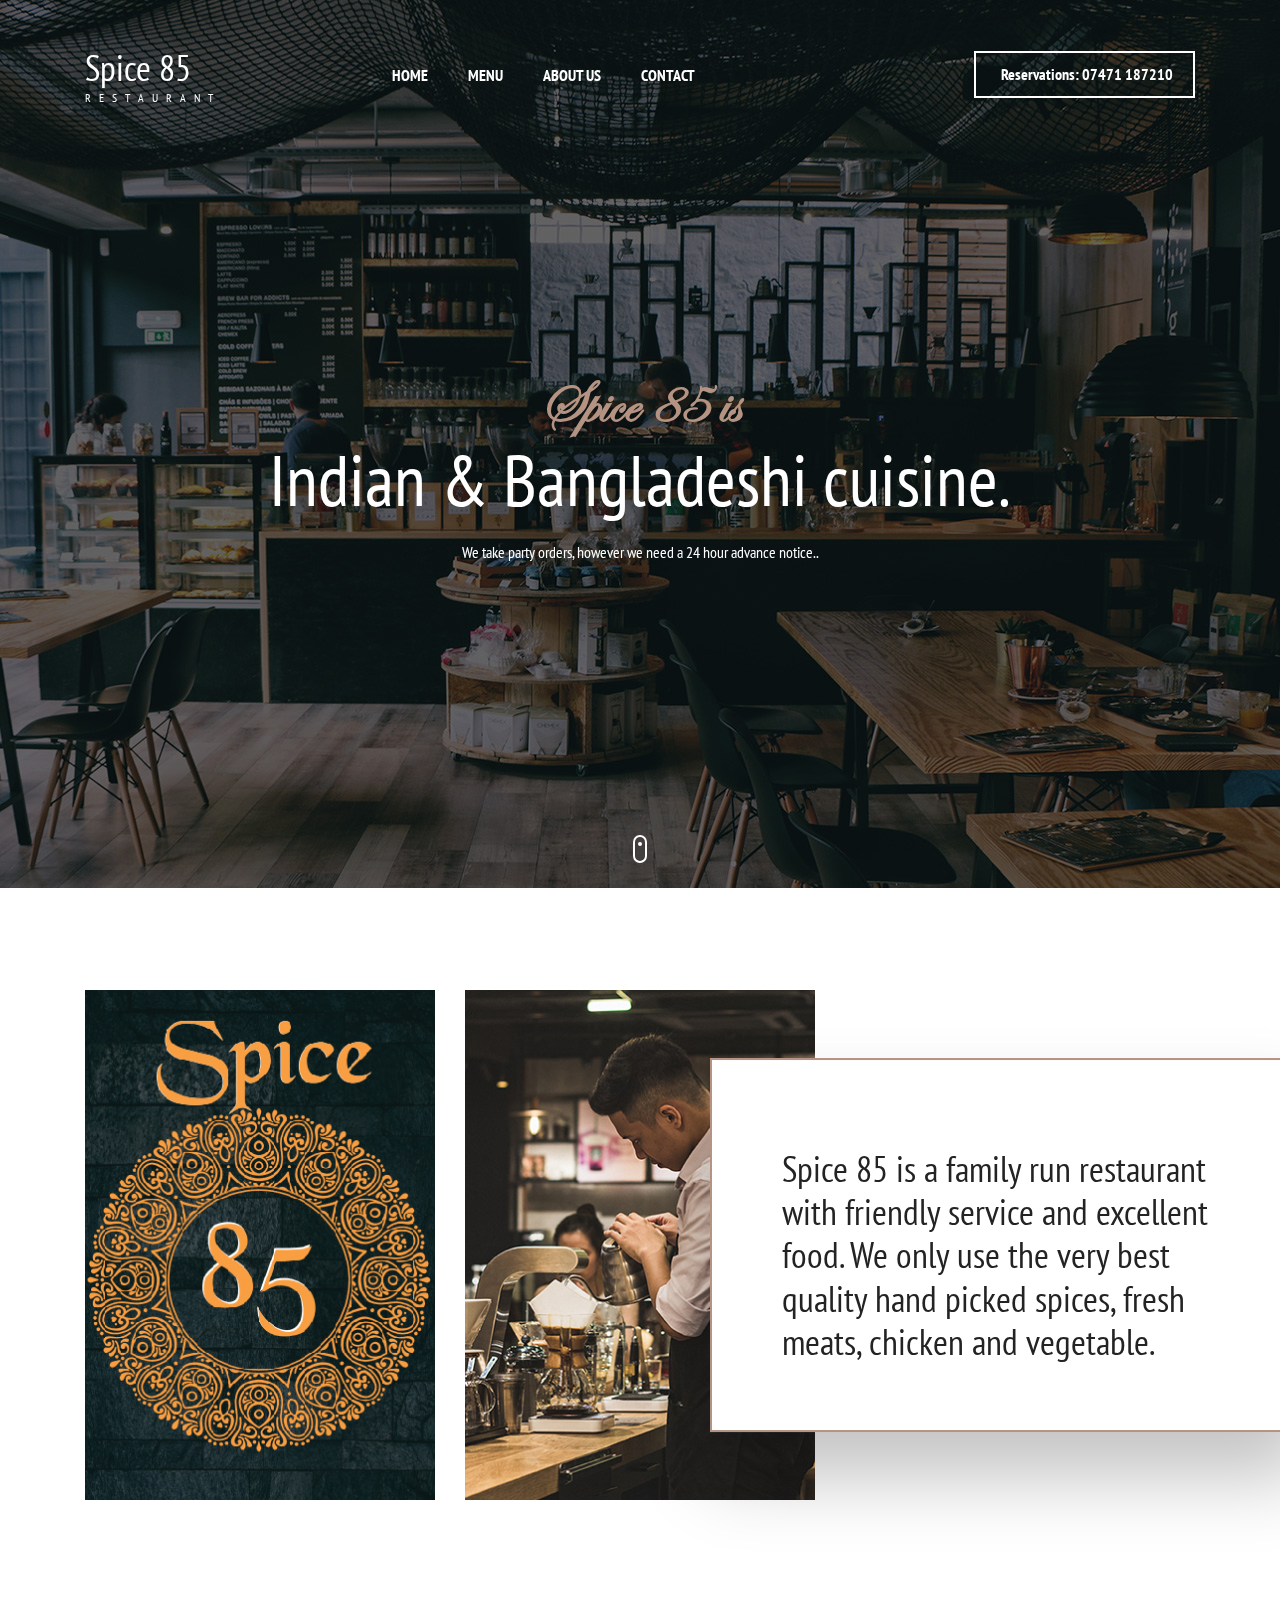
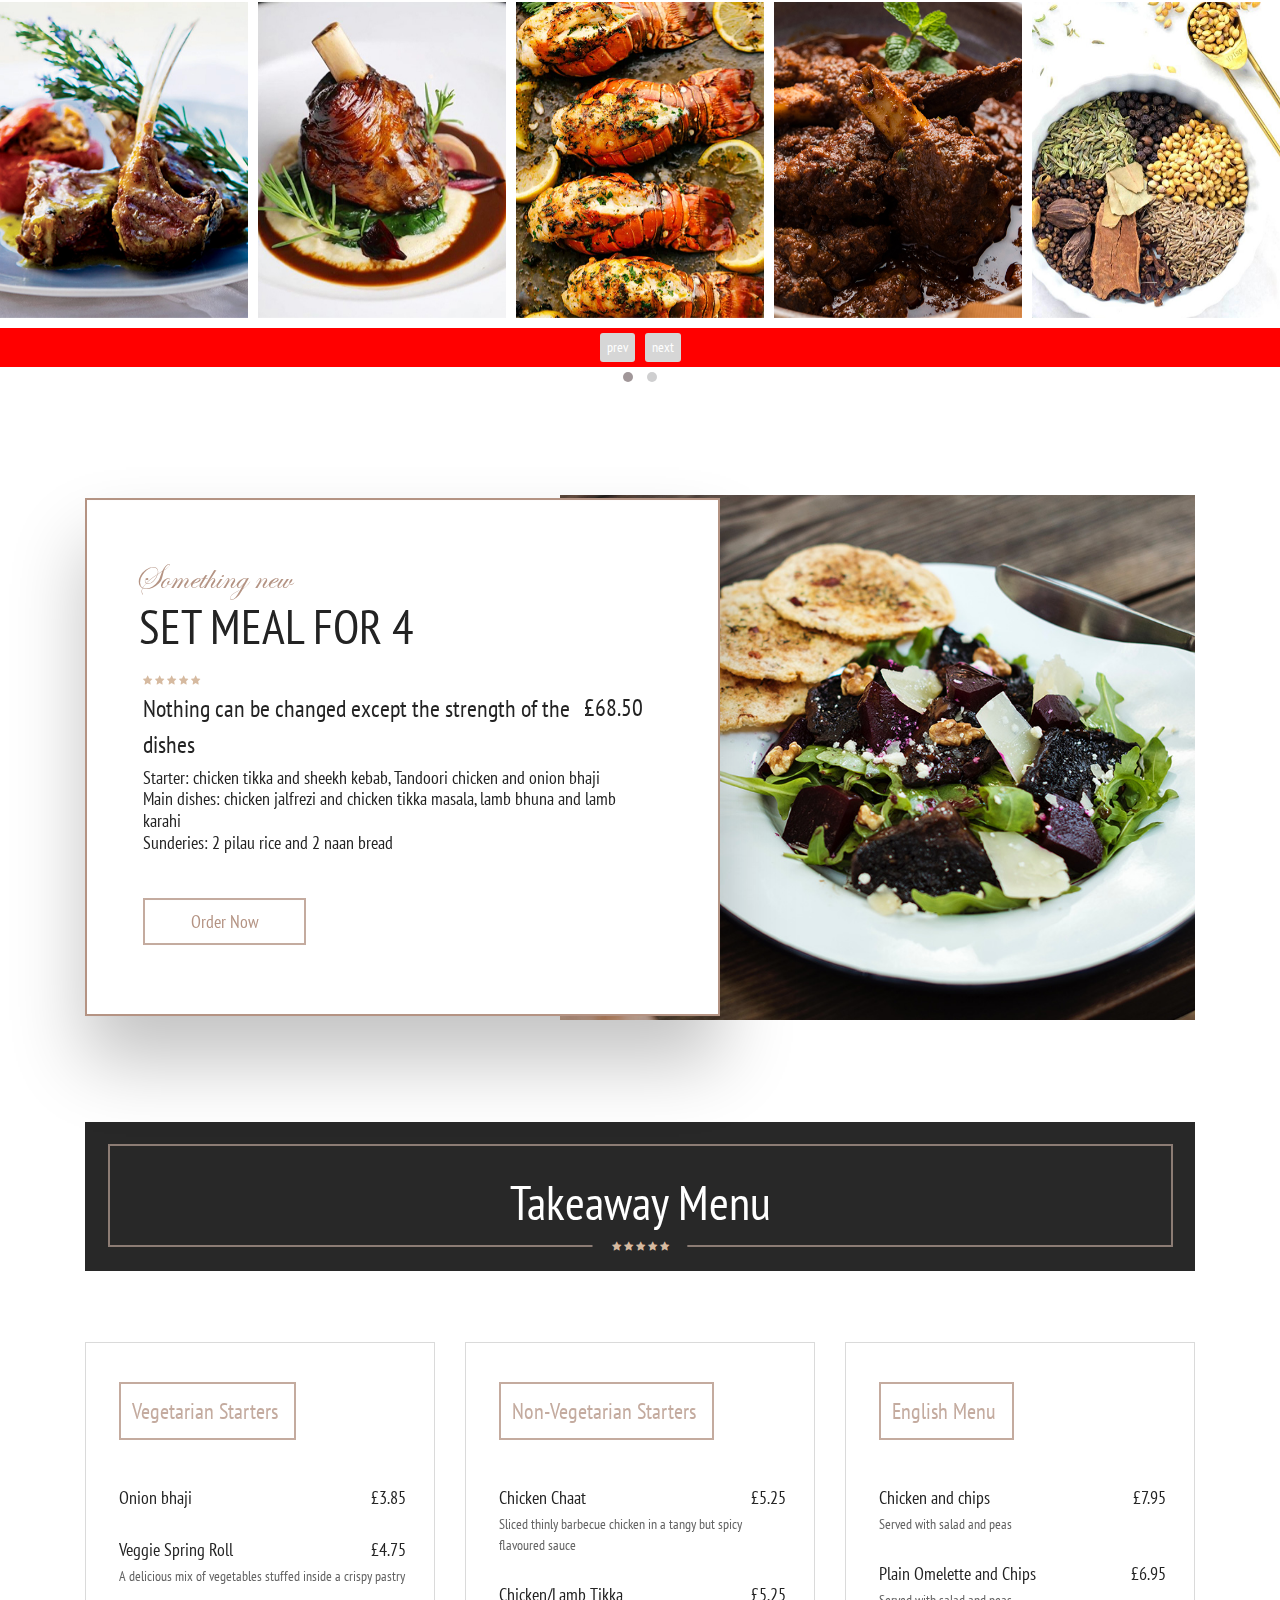
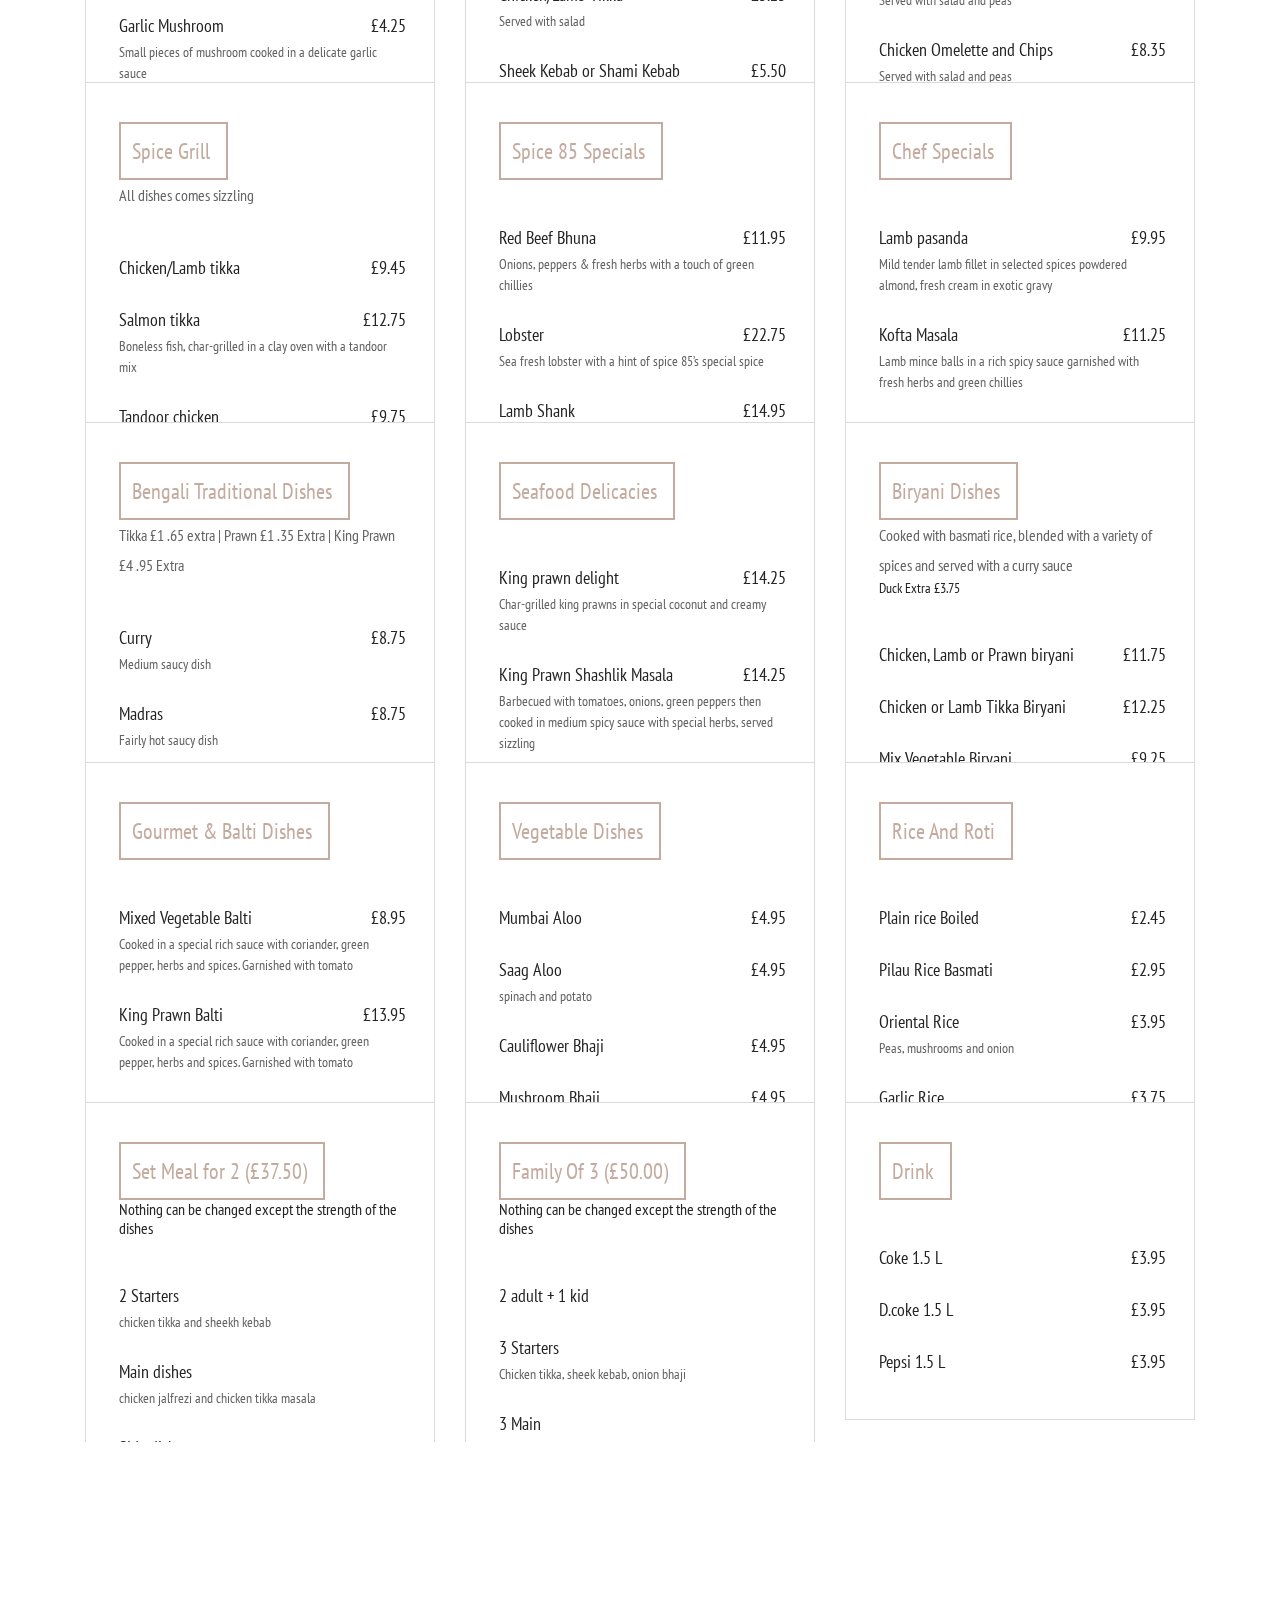
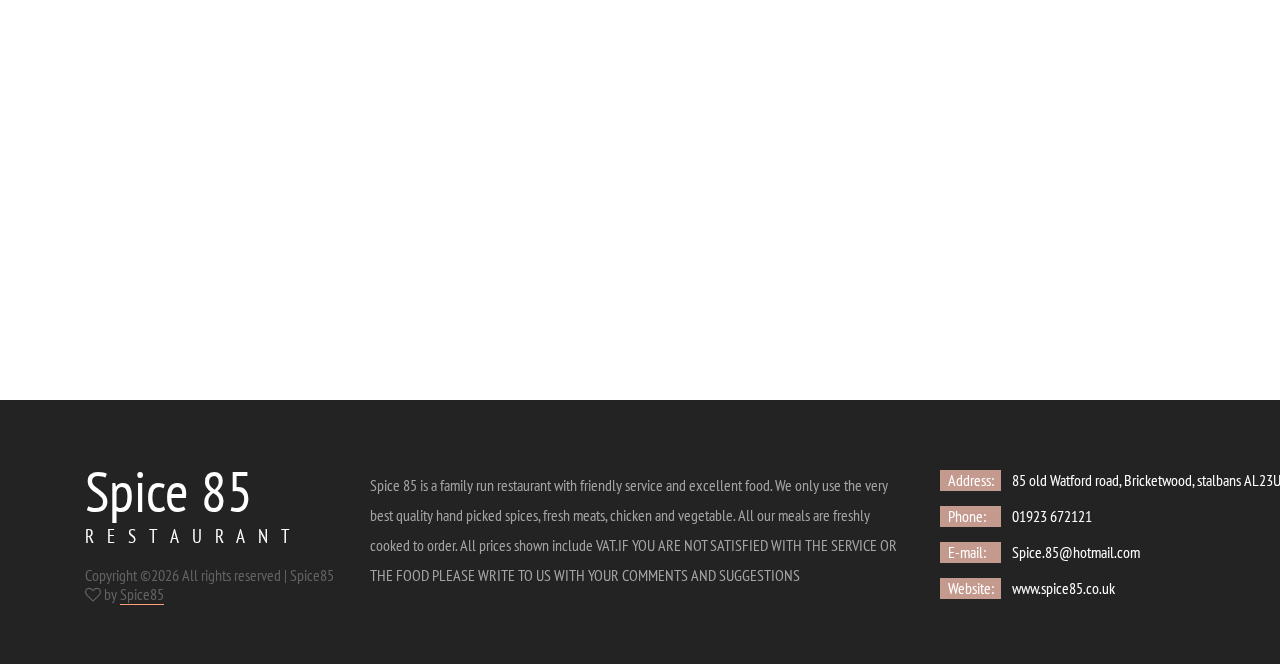
==== commit d4bcc586: "update number" ====
--- a/index.html
+++ b/index.html
@@ -55,9 +55,8 @@
 									<li><a href="contact.html">contact</a></li>
 								</ul>
 							</nav>
-							<div class="reservations_phone ml-auto"><a href=“tel:+00-1923672121”
-									style="color: white;">Reservations: 01923
-									672121</a></div>
+							<div class="reservations_phone ml-auto"><a href=“tel:+07471187210”
+									style="color: white;">Reservations: 07471 187210</a></div>
 						</div>
 					</div>
 				</div>
@@ -93,7 +92,7 @@
 					<li><a href="contact.html">contact</a></li>
 				</ul>
 			</div>
-			<div class="menu_reservations_phone ml-auto">Reservations: 01923 672121</div>
+			<div class="menu_reservations_phone ml-auto">Reservations: 07471 187210</div>
 		</div>
 
 		<!-- Home -->
